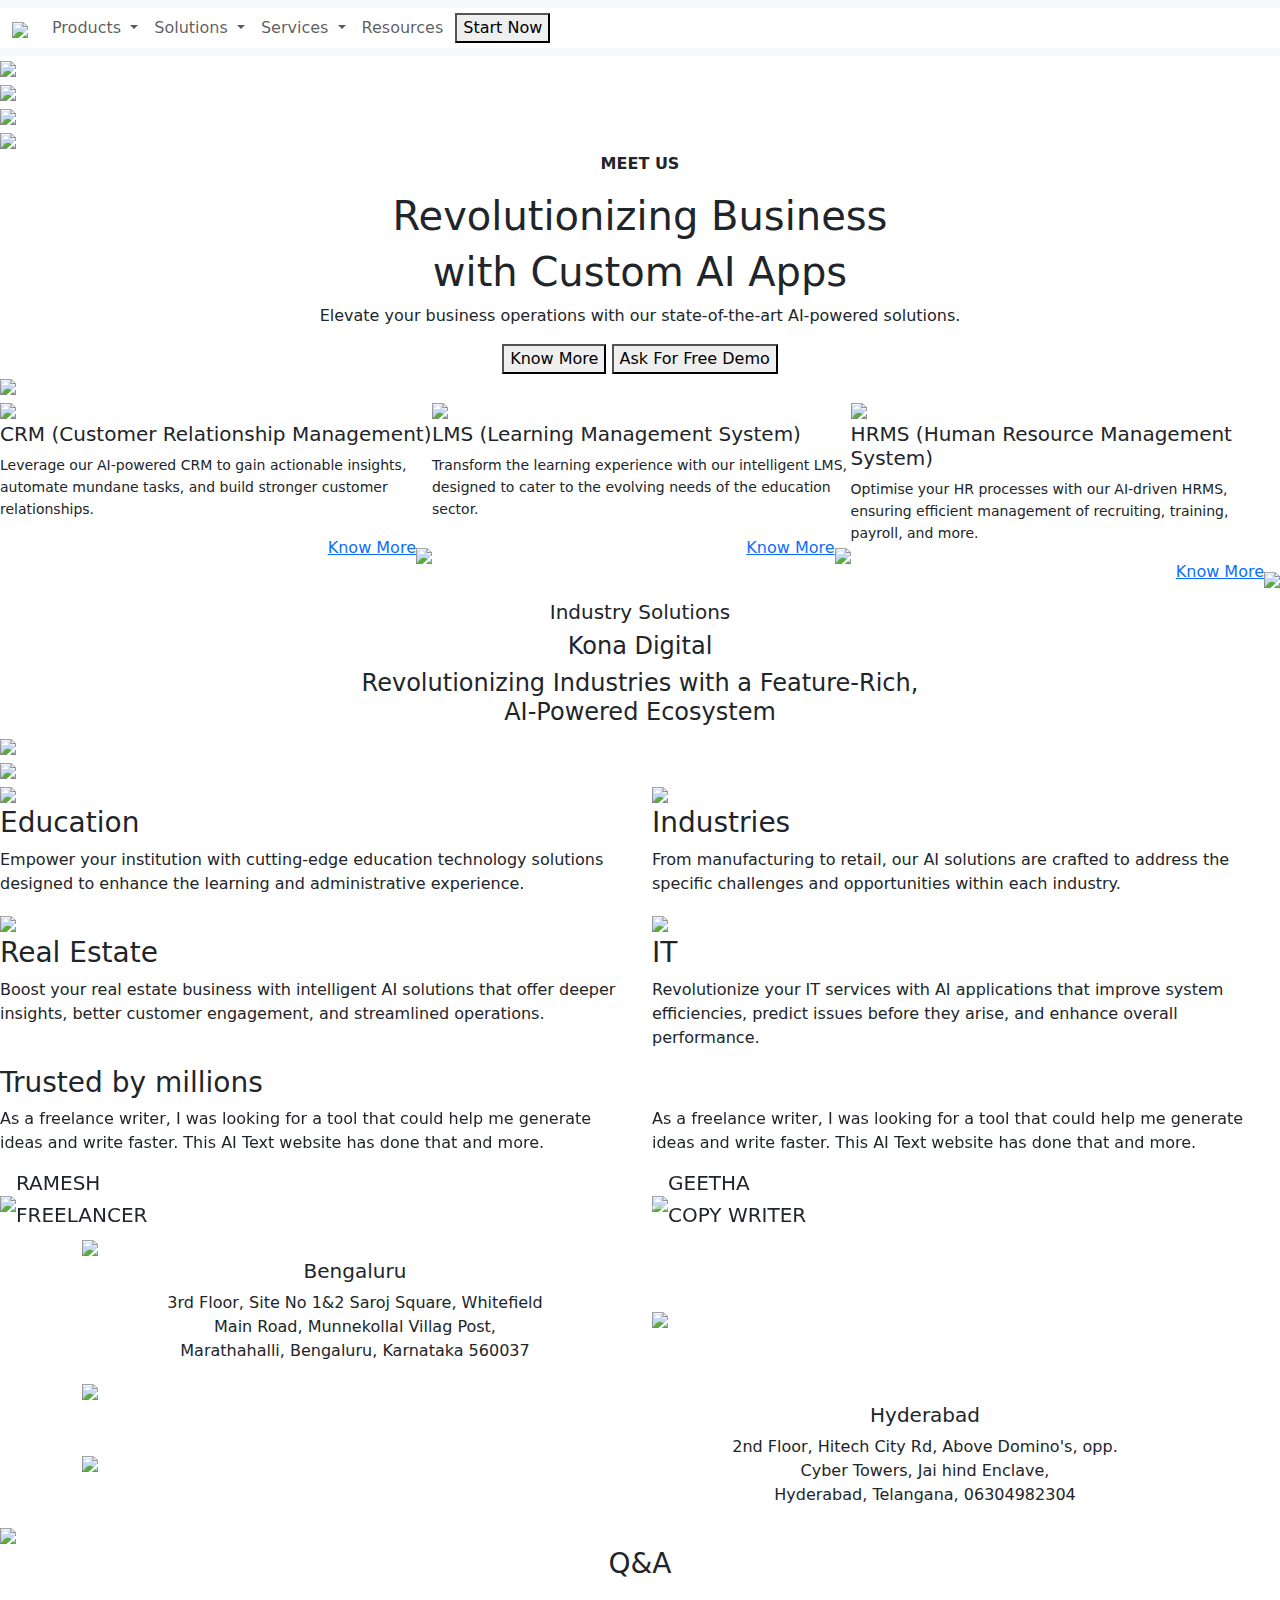
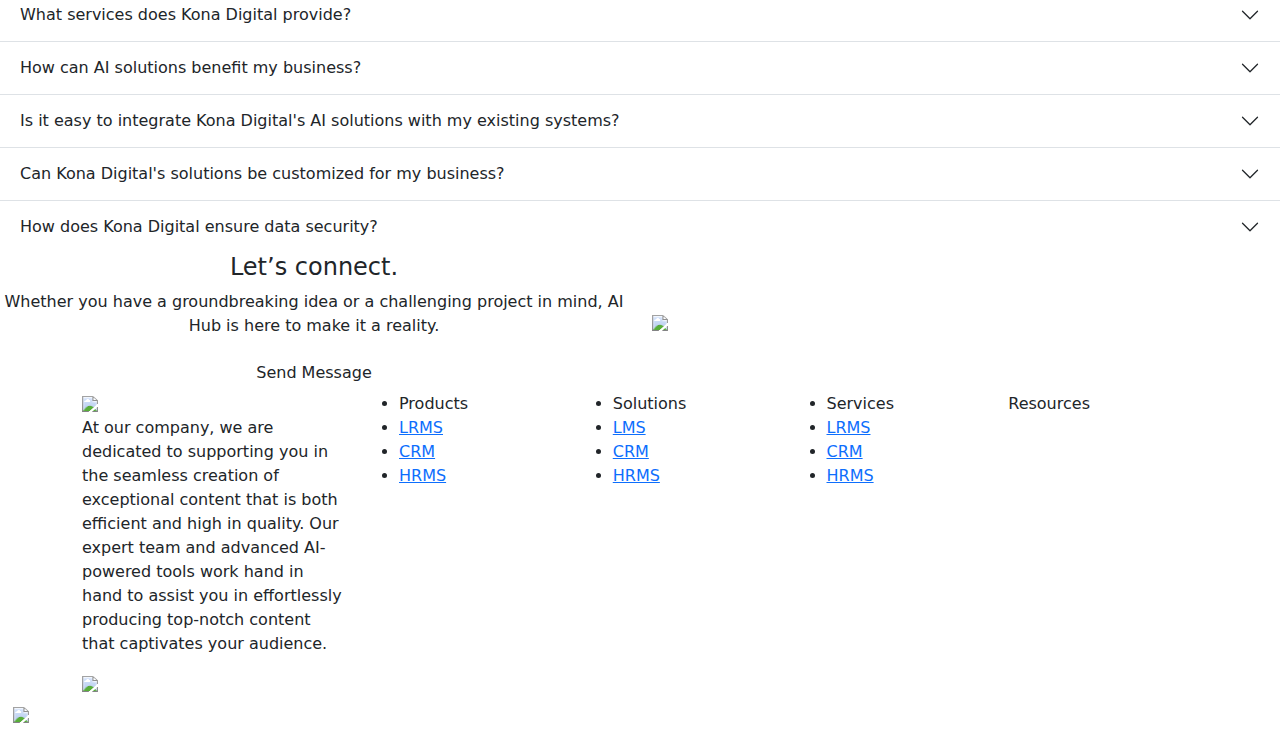
==== index.html @ 37d37373 "Tab modified" ====
<!DOCTYPE html>
<html lang="en">

<head>
  <meta charset="UTF-8" />
  <meta name="viewport" content="width=device-width, initial-scale=1.0" />
  <title>Welcome to Kona-web</title>
  <link href="https://cdn.jsdelivr.net/npm/bootstrap@5.3.3/dist/css/bootstrap.min.css" rel="stylesheet"
    integrity="sha384-QWTKZyjpPEjISv5WaRU9OFeRpok6YctnYmDr5pNlyT2bRjXh0JMhjY6hW+ALEwIH" crossorigin="anonymous" />
  <link rel="stylesheet" href="./styles/index.css" />

  <link rel="preconnect" href="https://fonts.googleapis.com" />
  <link rel="preconnect" href="https://fonts.gstatic.com" crossorigin />
  <link
    href="https://fonts.googleapis.com/css2?family=Poppins:ital,wght@0,100;0,200;0,300;0,400;0,500;0,600;0,700;0,800;0,900;1,100;1,200;1,300;1,400;1,500;1,600;1,700;1,800;1,900&display=swap"
    rel="stylesheet" />
    <link rel="icon" href="https://konadigital.in/images/favicon.png" sizes="32x32">
</head>

<body>

  <nav class="navbar navbar-expand-lg bg-body-tertiary d-flex justify-content-center align-items-center">
    <div class="container-fluid d-flex justify-content-center bg-white align-items-center navbar-main">
      <a class="navbar-brand" href="#"><img src="./assests/logo.png" width="255px" height="auto" /></a>
      <button class="navbar-toggler" type="button" data-bs-toggle="collapse" data-bs-target="#navbarNavDropdown"
        aria-controls="navbarNavDropdown" aria-expanded="false" aria-label="Toggle navigation">
        <span class="navbar-toggler-icon"></span>
      </button>
      <div class="collapse navbar-collapse align-items-center" id="navbarNavDropdown">
        <div class="ui-div align-items-center">
          <ul class="navbar-nav align-items-center ui-items">
            <li class="nav-item dropdown">
              <a class="nav-link dropdown-toggle" href="#" role="button" data-bs-toggle="dropdown"
                aria-expanded="false">
                Products
              </a>
              <ul class="dropdown-menu">
                <li><a class="dropdown-item dropdown-box" href="#">LMS</a></li>
                <li><a class="dropdown-item dropdown-box" href="#">CRM</a></li>
                <li><a class="dropdown-item" href="#">HRMS</a></li>
              </ul>
            </li>

            <li class="nav-item dropdown">
              <a class="nav-link dropdown-toggle" href="#" role="button" data-bs-toggle="dropdown"
                aria-expanded="false">
                Solutions
              </a>
              <ul class="dropdown-menu">
                <li>
                  <a class="dropdown-item dropdown-box" href="#">Educational Institutions</a>
                </li>
                <li><a class="dropdown-item" href="#">Finance</a></li>
              </ul>
            </li>

            <li class="nav-item dropdown">
              <a class="nav-link dropdown-toggle" href="#" role="button" data-bs-toggle="dropdown"
                aria-expanded="false">
                Services
              </a>
              <ul class="dropdown-menu">
                <li>
                  <a class="dropdown-item dropdown-box" href="#">Sales</a>
                </li>
                <li>
                  <a class="dropdown-item dropdown-box" href="#">Services</a>
                </li>
                <li><a class="dropdown-item" href="#">Marketing</a></li>
              </ul>
            </li>

            <li class="nav-item"><a href="" class="nav-link">Resources</a></li>

            <li class="ms-1 nav-item">
              <button id="header-btn">Start Now</button>
            </li>
          </ul>
        </div>
      </div>
    </div>
  </nav>


  <div class="blink-parent">
    <div id="blink-child-1">
      <img src="./assests/pathone.png">
    </div>
    <div id="blink-child-2">
      <img src="./assests/pathone.png">
    </div>
    <div id="blink-child-3">
      <img src="./assests/pathone.png">
    </div>
    <div id="blink-child-4">
      <img src="./assests/pathone.png">
    </div>
  </div>



  <div class="text-center heading-div div-1">
    <p class="fs-6 fw-semibold">MEET US</p>
    <h1 class="head">Revolutionizing Business</h1>
    <h1 class="head">with Custom AI Apps</h1>
    <p class="content">
      Elevate your business operations with our state-of-the-art AI-powered
      solutions.
    </p>
    <button id="km-btn">Know More</button>
    <button id="ad-btn">Ask For Free Demo</button>
  </div>

  <div class="hero-img">
    <img src="./assests/herobg.jpg" width="100%" />
  </div>

  <div class="cards justify-content-center d-flex">
    <div class="know-more-card" id="know-more-card-1">
      <div>
        <img src="./assests/img1.jpg" width="100%" class="card-img" />
      </div>
      <div class="info-div">
        <h5 class="card-head">CRM (Customer Relationship Management)</h5>
        <p style="font-size: 14px; line-height: 22px">
          Leverage our AI-powered CRM to gain actionable insights, automate
          mundane tasks, and build stronger customer relationships.
        </p>
      </div>
      <div class="d-flex align-items-center justify-content-end info-div-2">
        <a href="" class="know-more">
          <p>Know More</p>
        </a>
        <img src="./assests/know-more.png" class="arrow" />
      </div>
    </div>

    <div class="know-more-card" id="know-more-card-2">
      <div>
        <img src="./assests/img2.jpg" width="100%" class="card-img" />
      </div>
      <div class="info-div">
        <h5 class="card-head">LMS (Learning Management System)</h5>
        <p style="font-size: 14px; line-height: 22px">
          Transform the learning experience with our intelligent LMS, designed
          to cater to the evolving needs of the education sector.
        </p>
      </div>
      <div class="d-flex align-items-center justify-content-end info-div-2">
        <a href="" class="know-more">
          <p>Know More</p>
        </a>
        <img src="./assests/know-more.png" class="arrow" />
      </div>
    </div>

    <div class="know-more-card" id="know-more-card-3">
      <div>
        <img src="./assests/img3.jpg" width="100%" class="card-img" />
      </div>
      <div class="info-div">
        <h5 class="card-head">HRMS (Human Resource Management System)</h5>
        <p style="font-size: 14px; line-height: 22px">
          Optimise your HR processes with our AI-driven HRMS, ensuring
          efficient management of recruiting, training, payroll, and more.
        </p>
      </div>
      <div class="d-flex align-items-center justify-content-end info-div-2">
        <a href="" class="know-more">
          <p>Know More</p>
        </a>
        <img src="./assests/know-more.png" class="arrow" />
      </div>
    </div>
  </div>

  <div class="text-center div-5">
    <h5><span id="is-font">Industry Solutions</span></h5>
    <h4 id="name">Kona Digital</h4>
    <h4 id="is-font-2">
      Revolutionizing Industries with a Feature-Rich, <br />AI-Powered
      Ecosystem
    </h4>
  </div>


  <div class="parent-div">
    <div class="blur-1">
      <img src="./assests/blur2.png">
    </div>
    <div class="rope-1">
      <img src="./assests/ropeline.png">
    </div>
  </div>

  <div class="div-6">
    <div class="row row-1">
      <div class="col-sm-6 each-box box-1">
        <div>
          <img src="./assests/f1.png" />
        </div>
        <h3 class="box-head">Education</h3>
        <p class="box-body">
          Empower your institution with cutting-edge education technology
          solutions designed to enhance the learning and administrative
          experience.
        </p>
      </div>
      <div class="col-sm-6 each-box box-2">
        <div>
          <img src="./assests/f2.png" />
        </div>
        <h3 class="box-head">Industries</h3>
        <p class="box-body">
          From manufacturing to retail, our AI solutions are crafted to
          address the specific challenges and opportunities within each
          industry.
        </p>
      </div>
    </div>
    <div class="row row-2">
      <div class="col-sm-6 each-box box-3">
        <div>
          <img src="./assests/f3.png" />
        </div>
        <h3 class="box-head">Real Estate</h3>
        <p class="box-body">
          Boost your real estate business with intelligent AI solutions that
          offer deeper insights, better customer engagement, and streamlined
          operations.
        </p>
      </div>
      <div class="col-sm-6 each-box box-4">
        <div>
          <img src="./assests/f4.png" />
        </div>
        <h3 class="box-head">IT</h3>
        <p class="box-body">
          Revolutionize your IT services with AI applications that improve
          system efficiencies, predict issues before they arise, and enhance
          overall performance.
        </p>
      </div>
    </div>
  </div>

  <div class="div-7 corousel-1">
    <h3>Trusted by <span>millions</span></h3>
    <div id="carouselExampleInterval" class="carousel slide corousel-body" data-bs-ride="carousel">
      <div class="carousel-inner">
        <div class="carousel-item active">
          <div class="row corousel-row">
            <div class="col-sm-6 corousel-card">
              <div class="first-row">
                <p>As a freelance writer, I was looking for a tool that could help me generate ideas and write faster.
                  This AI Text website has done that and more.</p>
              </div>
              <div class="d-flex align-items-center second-row">
                <div>
                  <img src="./assests/user1.png" />
                </div>
                <div class="info-row-c">
                  <h5 class="c-name">RAMESH</h5>
                  <h5 class="c-role">FREELANCER</h5>
                </div>
              </div>
            </div>
            <div class="col-sm-6 corousel-card">
              <div class="first-row">
                <p>As a freelance writer, I was looking for a tool that could help me generate ideas and write faster.
                  This AI Text website has done that and more.</p>
              </div>
              <div class="d-flex align-items-center second-row">
                <div>
                  <img src="./assests/user2.png" />
                </div>
                <div class="info-row-c">
                  <h5 class="c-name">GEETHA</h5>
                  <h5 class="c-role">COPY WRITER</h5>
                </div>
              </div>
            </div>
          </div>
        </div>
        <div class="carousel-item">
          <div class="row corousel-row">
            <div class="col-sm-6 corousel-card">
              <div class="first-row">
                <p>As a freelance writer, I was looking for a tool that could help me generate ideas and write faster.
                  This AI Text website has done that and more.</p>
              </div>
              <div class="d-flex align-items-center second-row">
                <div>
                  <img src="./assests/user2.png" />
                </div>
                <div class="info-row-c">
                  <h5 class="c-name">GEETHA</h5>
                  <h5 class="c-role">COPY WRITER</h5>
                </div>
              </div>
            </div>
            <div class="col-sm-6 corousel-card">
              <div class="first-row">
                <p>As a freelance writer, I was looking for a tool that could help me generate ideas and write faster.
                  This AI Text website has done that and more.</p>
              </div>
              <div class="d-flex align-items-center second-row">
                <div>
                  <img src="./assests/user3.png" />
                </div>
                <div class="info-row-c">
                  <h5 class="c-name">AMARDEEP</h5>
                  <h5 class="c-role">FREELANCER</h5>
                </div>
              </div>
            </div>
          </div>
        </div>
      </div>
      <div class="carousel-indicators">
        <button type="button" data-bs-target="#carouselExampleInterval" data-bs-slide-to="0" class="active"
          aria-current="true" aria-label="Slide 1" id="bt-1"></button>
        <button type="button" data-bs-target="#carouselExampleInterval" data-bs-slide-to="1" aria-label="Slide 2"
          id="bt-1"></button>
      </div>
    </div>
  </div>


  <!-- <div class="div-7 corousel-2">
    <h3>Trusted by <span>millions</span></h3>
    <div id="carouselExampleInterval" class="carousel slide corousel-body" data-bs-ride="carousel">
      <div class="carousel-inner">
        <div class="carousel-item active">
          <div class="row corousel-row">
            <div class="corousel-card">
              <div class="first-row">
                <p>As a freelance writer, I was looking for a tool that could help me generate ideas and write faster.
                  This AI Text website has done that and more.</p>
              </div>
              <div class="d-flex align-items-center second-row">
                <div>
                  <img src="./assests/user1.png" />
                </div>
                <div class="info-row-c">
                  <h5 class="c-name">RAMESH</h5>
                  <h5 class="c-role">FREELANCER</h5>
                </div>
              </div>
            </div>
          </div>
        </div>
        <div class="carousel-item">
          <div class="row corousel-row">
            <div class="corousel-card">
              <div class="first-row">
                <p>As a freelance writer, I was looking for a tool that could help me generate ideas and write faster.
                  This AI Text website has done that and more.</p>
              </div>
              <div class="d-flex align-items-center second-row">
                <div>
                  <img src="./assests/user2.png" />
                </div>
                <div class="info-row-c">
                  <h5 class="c-name">GEETHA</h5>
                  <h5 class="c-role">COPY WRITER</h5>
                </div>
              </div>
            </div>
          </div>
        </div>
        <div class="carousel-item">
          <div class="row corousel-row">
            <div class="corousel-card">
              <div class="first-row">
                <p>As a freelance writer, I was looking for a tool that could help me generate ideas and write faster.
                  This AI Text website has done that and more.</p>
              </div>
              <div class="d-flex align-items-center second-row">
                <div>
                  <img src="./assests/user3.png" />
                </div>
                <div class="info-row-c">
                  <h5 class="c-name">AMARDEEP</h5>
                  <h5 class="c-role">FREELANCER</h5>
                </div>
              </div>
            </div>
          </div>
        </div>
      </div>
      <div class="carousel-indicators">
        <button type="button" data-bs-target="#carouselExampleInterval" data-bs-slide-to="0" class="active"
          aria-current="true" aria-label="Slide 1" id="bt-1"></button>
        <button type="button" data-bs-target="#carouselExampleInterval" data-bs-slide-to="1" aria-label="Slide 2"
          id="bt-1"></button>
      </div>
    </div>
  </div> -->


  <div>
    <div class="container b-div">
      <div class="blur-pink-2">
        <img src="./assests/blur3.png">
      </div>
      <div class="row align-items-center">
        <div class="col-sm-6 text-center">
          <h5 class="place-head">Bengaluru</h5>
          <p>3rd Floor, Site No 1&2 Saroj Square, Whitefield <br>
            Main Road, Munnekollal Villag Post,<br>
            Marathahalli, Bengaluru, Karnataka 560037</p>
        </div>
        <div class="col-sm-6">
          <img src="./assests/bangalore.png" width="550rem">
        </div>
      </div>
    </div>

    <div class="container hy-div">
      <div class="rope image-container">
        <img src="./assests/rope2.png">
      </div>
      <div class="row align-items-center">
        <div class="col-sm-6">
          <img src="./assests/hyderabad.png" width="550rem">
        </div>
        <div class="col-sm-6 text-center">
          <h5 class="place-head">Hyderabad</h5>
          <p>2nd Floor, Hitech City Rd, Above Domino's, opp. <br>
            Cyber Towers, Jai hind Enclave,<br>
            Hyderabad, Telangana, 06304982304</p>
        </div>
      </div>
    </div>
  </div>

  <div class="q-a">
    <div class="blur-pink">
      <img src="./assests/blur3.png">
    </div>
    <h3 class="text-center q-a-head">Q&A</h3>
    <div class="accordion accordion-flush" id="accordionFlushExample">
      <div class="accordion-item">
        <h2 class="accordion-header">
          <button class="accordion-button collapsed" type="button" data-bs-toggle="collapse"
            data-bs-target="#flush-collapseOne" aria-expanded="false" aria-controls="flush-collapseOne">
            What services does Kona Digital provide?
          </button>
        </h2>
        <div id="flush-collapseOne" class="accordion-collapse collapse" data-bs-parent="#accordionFlushExample">
          <div class="accordion-body">
            Kona Digital specializes in building custom AI applications, including AI-powered CRM, LMS, and HRMS
            solutions.
            We also offer comprehensive marketing, sales, and service solutions tailored to the unique needs of various
            industries,
            including education, real estate, IT, and more.
          </div>
        </div>
      </div>
      <div class="accordion-item">
        <h2 class="accordion-header">
          <button class="accordion-button collapsed" type="button" data-bs-toggle="collapse"
            data-bs-target="#flush-collapseTwo" aria-expanded="false" aria-controls="flush-collapseTwo">
            How can AI solutions benefit my business?
          </button>
        </h2>
        <div id="flush-collapseTwo" class="accordion-collapse collapse" data-bs-parent="#accordionFlushExample">
          <div class="accordion-body">
            AI solutions can automate repetitive tasks, provide valuable insights through predictive analytics,
            enhance personalized interactions, improve operational efficiency, and ultimately drive better business
            outcomes.
            Whether it's managing customer relationships, optimizing HR processes, or enhancing learning experiences,
            our AI solutions are designed to meet your specific needs.
          </div>
        </div>
      </div>
      <div class="accordion-item">
        <h2 class="accordion-header">
          <button class="accordion-button collapsed" type="button" data-bs-toggle="collapse"
            data-bs-target="#flush-collapseThree" aria-expanded="false" aria-controls="flush-collapseThree">
            Is it easy to integrate Kona Digital's AI solutions with my existing systems?
          </button>
        </h2>
        <div id="flush-collapseThree" class="accordion-collapse collapse" data-bs-parent="#accordionFlushExample">
          <div class="accordion-body">
            Yes, our AI solutions are designed to seamlessly integrate with various existing tools and platforms,
            ensuring a smooth transition and consistency across your workflows. This minimizes disruption and maximizes
            efficiency.
          </div>
        </div>
      </div>
      <div class="accordion-item">
        <h2 class="accordion-header">
          <button class="accordion-button collapsed" type="button" data-bs-toggle="collapse"
            data-bs-target="#flush-collapseFour" aria-expanded="false" aria-controls="flush-collapseFour">
            Can Kona Digital's solutions be customized for my business?
          </button>
        </h2>
        <div id="flush-collapseFour" class="accordion-collapse collapse" data-bs-parent="#accordionFlushExample">
          <div class="accordion-body">
            Absolutely. We understand that every business is unique. Our AI solutions are highly customizable,
            allowing us to tailor features, workflows, and dashboards to align with your specific business processes and
            objectives.
          </div>
        </div>
      </div>
      <div class="accordion-item">
        <h2 class="accordion-header">
          <button class="accordion-button collapsed" type="button" data-bs-toggle="collapse"
            data-bs-target="#flush-collapseFive" aria-expanded="false" aria-controls="flush-collapseFive">
            How does Kona Digital ensure data security?
          </button>
        </h2>
        <div id="flush-collapseFive" class="accordion-collapse collapse" data-bs-parent="#accordionFlushExample">
          <div class="accordion-body">
            We prioritize data security and comply with industry-leading standards and regulations.
            Our solutions include robust security measures such as data encryption, access control,
            and regular security audits to ensure your information.
          </div>
        </div>
      </div>
    </div>
  </div>


  <div class="row connect-row d-flex justify-content-center align-items-center">
    <div class="col-sm-6 text-center">
      <h4 class="connect-head">Let’s connect.</h4>
      <p class="connect-p">Whether you have a groundbreaking idea or a challenging project in mind, AI Hub is here to
        make it a reality.
      </p>
      <!-- Button trigger modal -->
      <button type="button" class="btn launch-btn" data-bs-toggle="modal" data-bs-target="#exampleModal">
        Send Message
      </button>

      <!-- Modal -->
      <div class="modal fade" id="exampleModal" tabindex="-1" aria-labelledby="exampleModalLabel" aria-hidden="true">
        <div class="modal-dialog">
          <div class="modal-content">
            <div class="modal-header">
              <h1 class="modal-title fs-5" id="exampleModalLabel">Start Now</h1>
              <button type="button" class="btn-close" data-bs-dismiss="modal" aria-label="Close"></button>
            </div>
            <div class="modal-body text-start">
              <label>Name</label><br>
              <input type="text" placeholder="Name" class="inputs"><br>
              <label>Phone</label><br>
              <input type="text" placeholder="Phone" class="inputs"><br>
              <label>Email</label><br>
              <input type="text" placeholder="Email" class="inputs">
              <button type="button" class="btn submit-btn" data-bs-dismiss="modal">Submit</button>
            </div>
          </div>
        </div>
      </div>
    </div>
    <div class="col-sm-6">
      <img src="./assests/connect.png" width="550px">
    </div>
  </div>



  <div class="container">
    <div class="row footer d-flex justify-content-center">
      <div class="col-3">
        <img src="./assests/ftlog.png" width="150px">
        <p class="lg-text">At our company, we are dedicated to supporting you in the seamless creation of exceptional
          content that is both
          efficient and high in quality. Our expert team and advanced AI-powered tools work hand in hand to assist you
          in
          effortlessly producing top-notch content that captivates your audience.</p>
      </div>
      <div class="col">
        <ul class="f-list">
          <li class="f-head">Products</li>
          <li><a href="" class="ft-a">LRMS</a></li>
          <li><a href="" class="ft-a">CRM</a></li>
          <li><a href="" class="ft-a">HRMS</a></li>
        </ul>
      </div>
      <div class="col">
        <ul class="f-list">
          <li class="f-head">Solutions</li>
          <li><a href="" class="ft-a">LMS</a></li>
          <li><a href="" class="ft-a">CRM</a></li>
          <li><a href="" class="ft-a">HRMS</a></li>
        </ul>
      </div>
      <div class="col">
        <ul class="f-list">
          <li class="f-head">Services</li>
          <li><a href="" class="ft-a">LRMS</a></li>
          <li><a href="" class="ft-a">CRM</a></li>
          <li><a href="" class="ft-a">HRMS</a></li>
        </ul>
      </div>
      <div class="col">
        <p class="f-p">Resources</p>
      </div>
    </div>

    <img src="./assests/fticon.png.png" width="160px" class="f-img">
  </div>


  <div class="watsapp-div">
    <button type="button" class="btn" data-bs-toggle="popover" data-bs-placement="top"
      data-bs-custom-class="custom-popover" data-bs-title="Call Us (Or) Whatsapp Us" data-bs-content="+91 9515175551">
      <img src="./assests/call_o_o.png" class="watsapp">
    </button>
  </div>


  <script src="https://code.jquery.com/jquery-3.7.1.min.js"
    integrity="sha256-/JqT3SQfawRcv/BIHPThkBvs0OEvtFFmqPF/lYI/Cxo=" crossorigin="anonymous"></script>
  <script src="https://cdn.jsdelivr.net/npm/bootstrap@5.3.3/dist/js/bootstrap.bundle.min.js"
    integrity="sha384-YvpcrYf0tY3lHB60NNkmXc5s9fDVZLESaAA55NDzOxhy9GkcIdslK1eN7N6jIeHz"
    crossorigin="anonymous"></script>
  <script src="https://kit.fontawesome.com/b927c8d3d7.js" crossorigin="anonymous"></script>

  <script>
    // Initialize popover
    $(document).ready(function () {
      $('[data-bs-toggle="popover"]').popover();
    });
  </script>
</body>

</html>
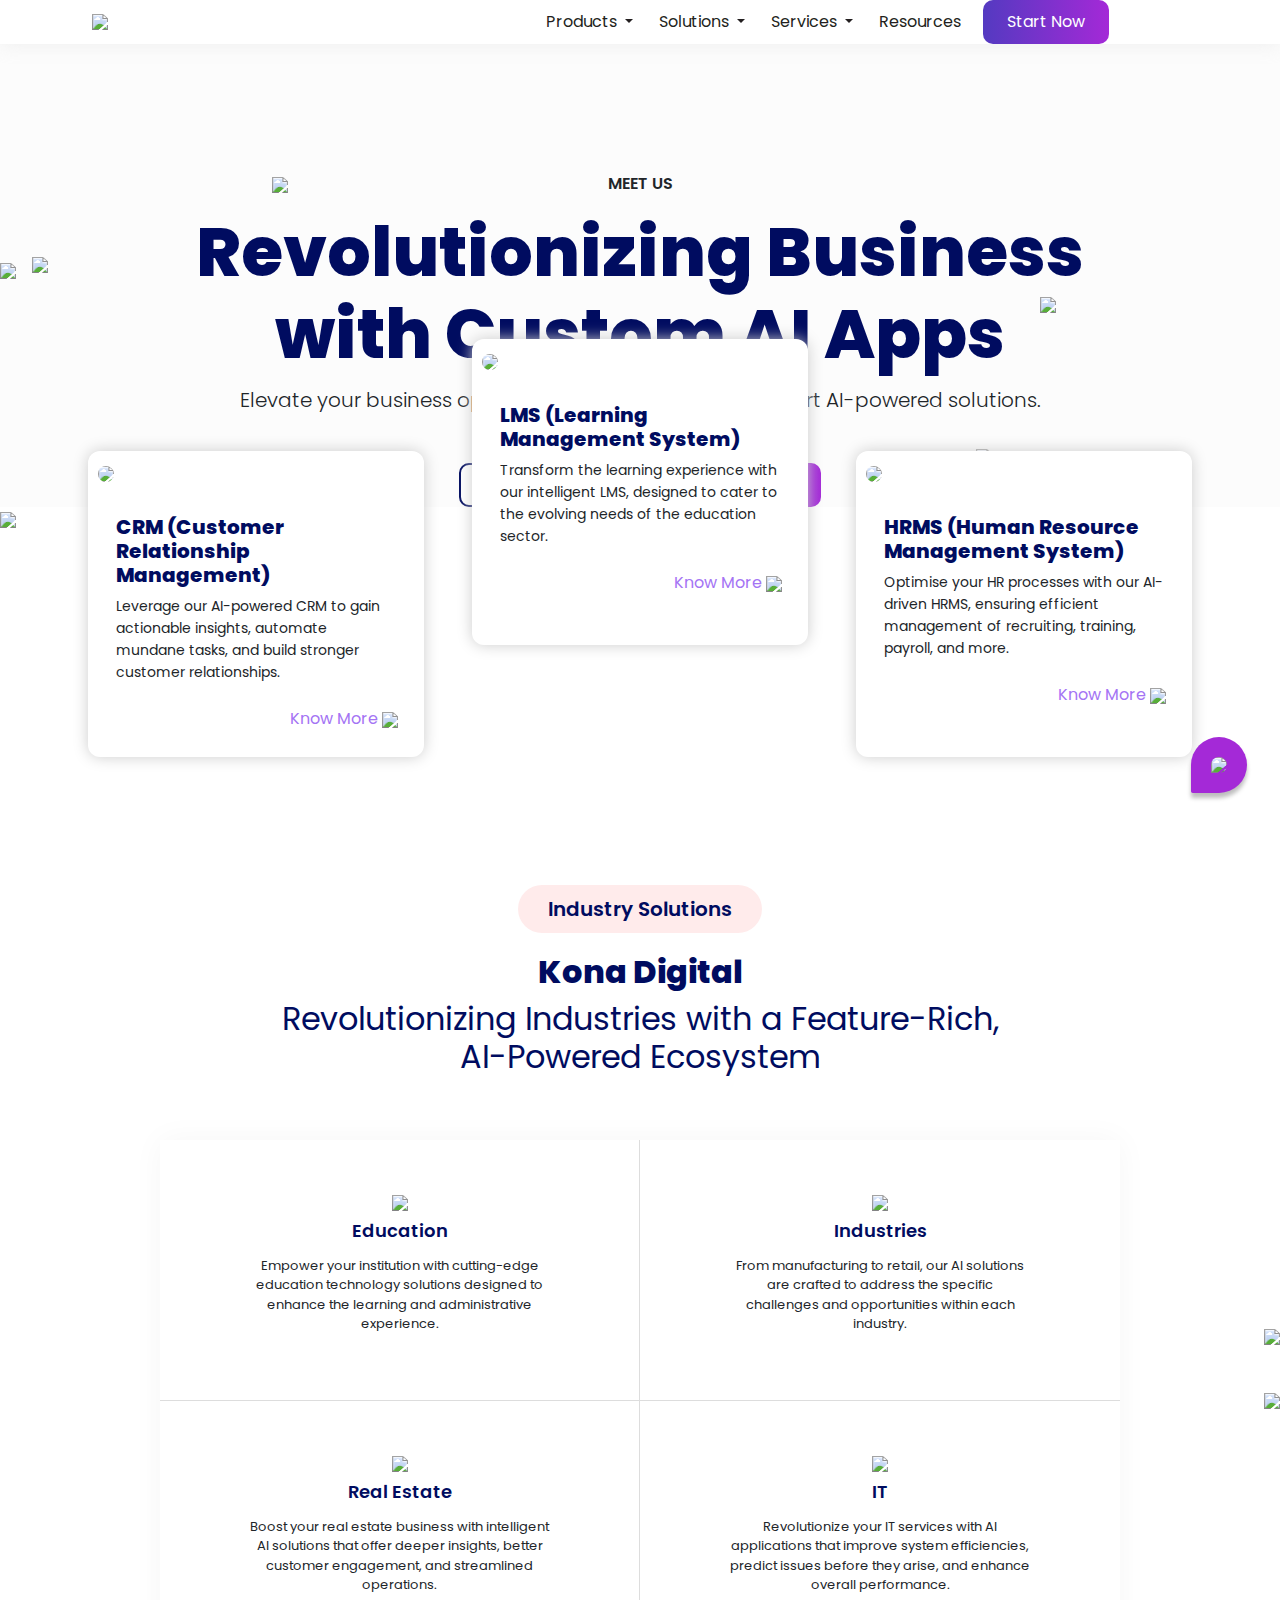
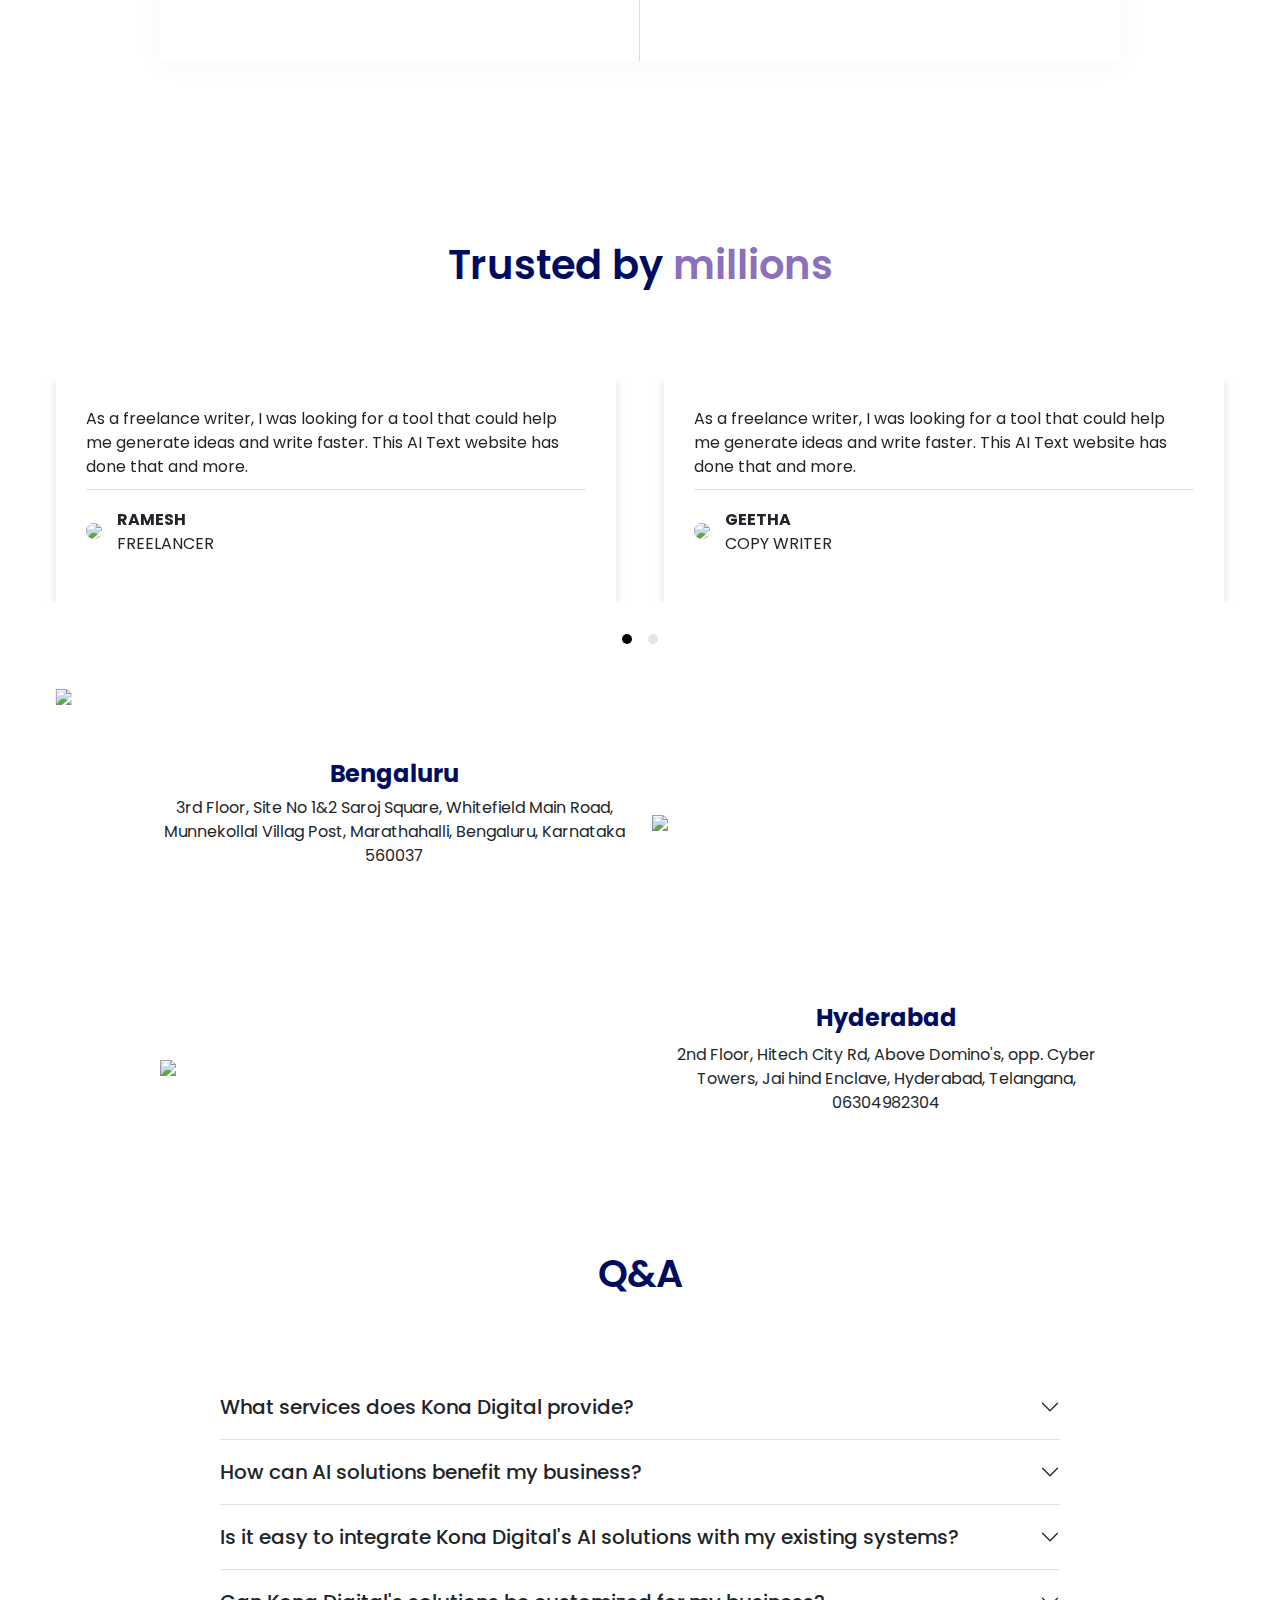
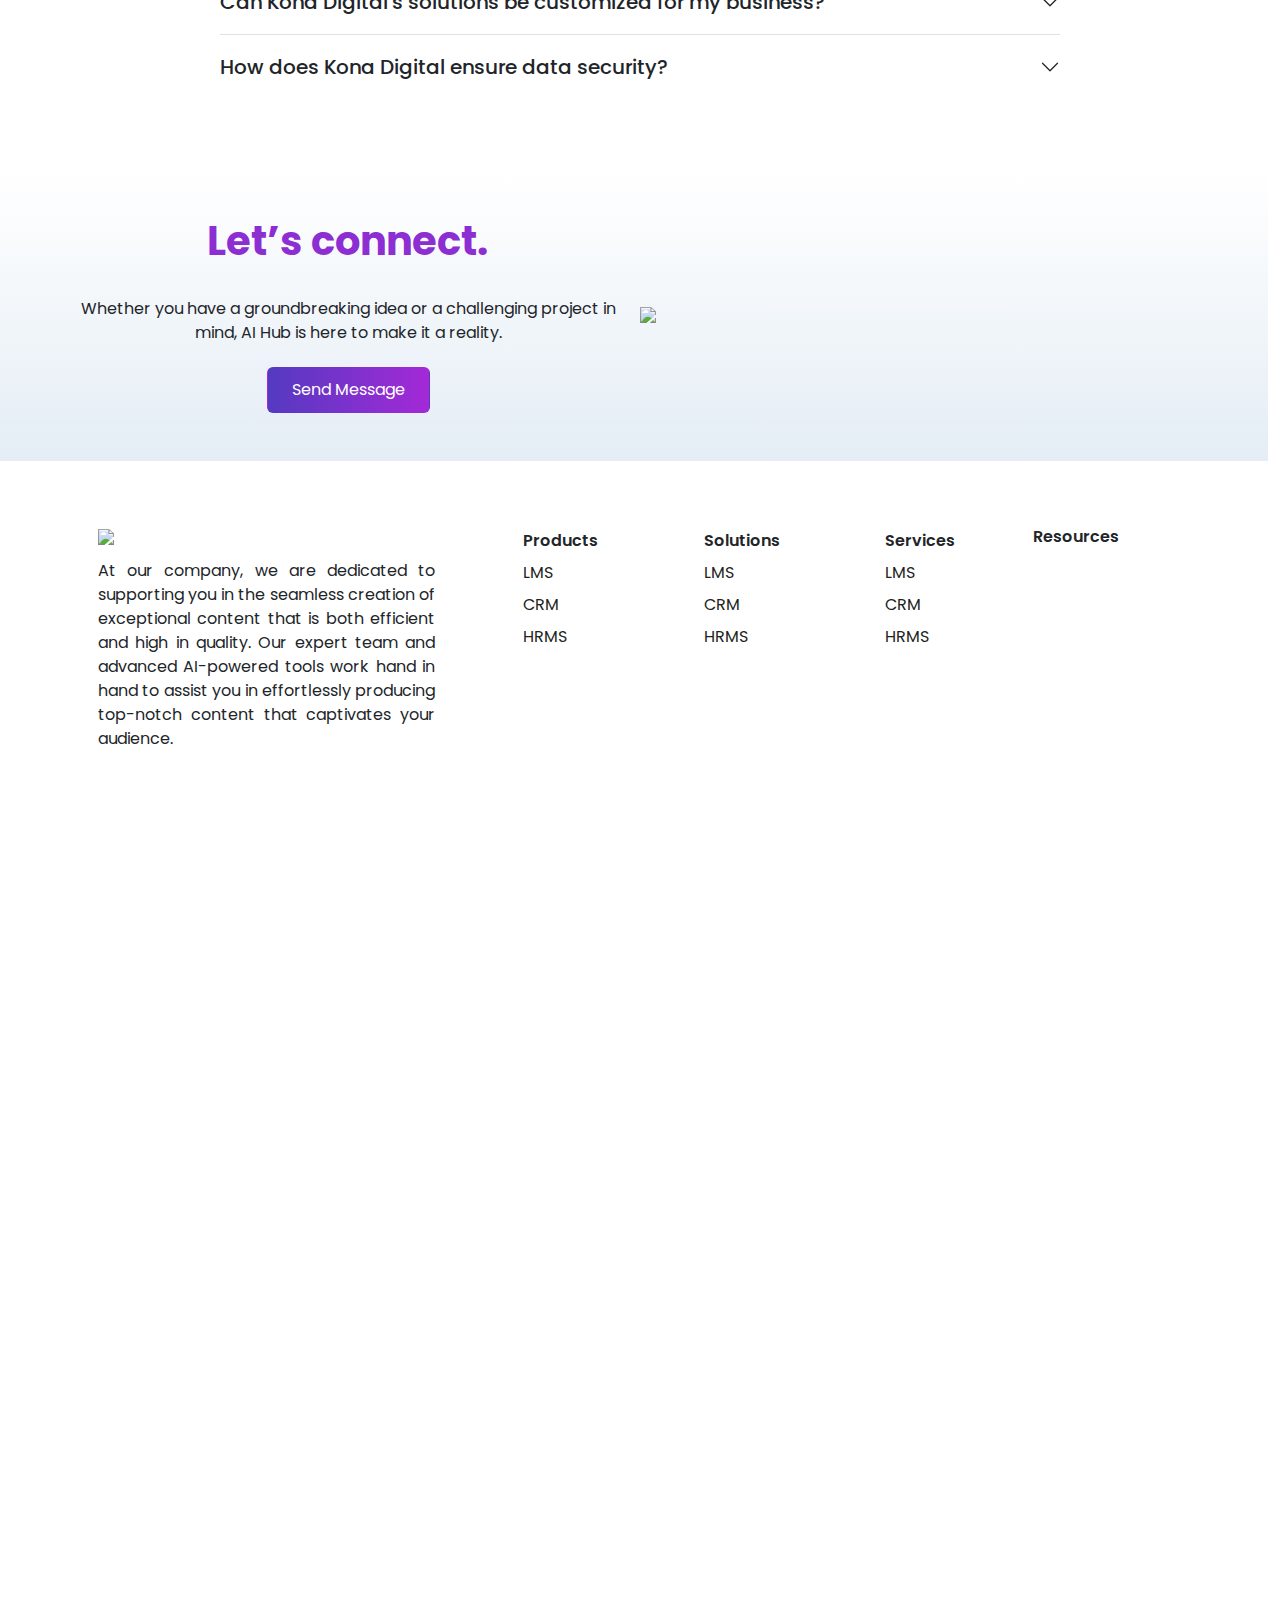
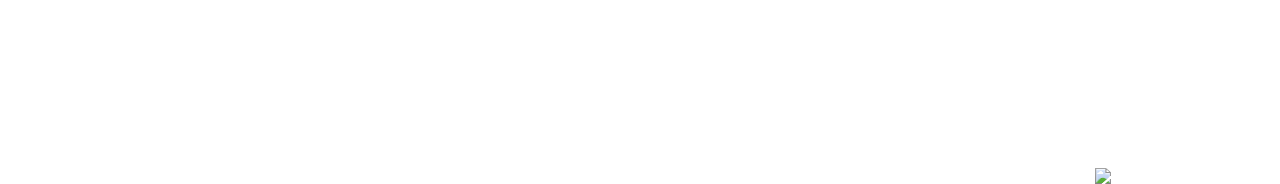
==== commit c8d5edd6: "modified buttons" ====
--- a/index.html
+++ b/index.html
@@ -14,14 +14,14 @@
   <link
     href="https://fonts.googleapis.com/css2?family=Poppins:ital,wght@0,100;0,200;0,300;0,400;0,500;0,600;0,700;0,800;0,900;1,100;1,200;1,300;1,400;1,500;1,600;1,700;1,800;1,900&display=swap"
     rel="stylesheet" />
-    <link rel="icon" href="https://konadigital.in/images/favicon.png" sizes="32x32">
+  <link rel="icon" href="https://konadigital.in/images/favicon.png" sizes="32x32">
 </head>
 
 <body>
 
   <nav class="navbar navbar-expand-lg bg-body-tertiary d-flex justify-content-center align-items-center">
     <div class="container-fluid d-flex justify-content-center bg-white align-items-center navbar-main">
-      <a class="navbar-brand" href="#"><img src="./assests/logo.png" width="255px" height="auto" /></a>
+      <a class="navbar-brand" href="/index.html"><img src="./assests/logo.png" width="255px" height="auto" /></a>
       <button class="navbar-toggler" type="button" data-bs-toggle="collapse" data-bs-target="#navbarNavDropdown"
         aria-controls="navbarNavDropdown" aria-expanded="false" aria-label="Toggle navigation">
         <span class="navbar-toggler-icon"></span>
@@ -30,27 +30,27 @@
         <div class="ui-div align-items-center">
           <ul class="navbar-nav align-items-center ui-items">
             <li class="nav-item dropdown">
-              <a class="nav-link dropdown-toggle" href="#" role="button" data-bs-toggle="dropdown"
+              <a class="nav-link dropdown-toggle" href="/views/products.html" role="button" data-bs-toggle="dropdown"
                 aria-expanded="false">
                 Products
               </a>
               <ul class="dropdown-menu">
-                <li><a class="dropdown-item dropdown-box" href="#">LMS</a></li>
-                <li><a class="dropdown-item dropdown-box" href="#">CRM</a></li>
-                <li><a class="dropdown-item" href="#">HRMS</a></li>
+                <li><a class="dropdown-item dropdown-box" href="/views/products.html">LMS</a></li>
+                <li><a class="dropdown-item dropdown-box" href="/views/products.html">CRM</a></li>
+                <li><a class="dropdown-item" href="/views/products.html">HRMS</a></li>
               </ul>
             </li>
 
             <li class="nav-item dropdown">
-              <a class="nav-link dropdown-toggle" href="#" role="button" data-bs-toggle="dropdown"
+              <a class="nav-link dropdown-toggle" href="/views/solutions.html" role="button" data-bs-toggle="dropdown"
                 aria-expanded="false">
                 Solutions
               </a>
               <ul class="dropdown-menu">
                 <li>
-                  <a class="dropdown-item dropdown-box" href="#">Educational Institutions</a>
+                  <a class="dropdown-item dropdown-box" href="/views/solutions.html">Educational Institutions</a>
                 </li>
-                <li><a class="dropdown-item" href="#">Finance</a></li>
+                <li><a class="dropdown-item" href="/views/solutions.html">Finance</a></li>
               </ul>
             </li>
 
@@ -326,79 +326,6 @@
     </div>
   </div>
 
-
-  <!-- <div class="div-7 corousel-2">
-    <h3>Trusted by <span>millions</span></h3>
-    <div id="carouselExampleInterval" class="carousel slide corousel-body" data-bs-ride="carousel">
-      <div class="carousel-inner">
-        <div class="carousel-item active">
-          <div class="row corousel-row">
-            <div class="corousel-card">
-              <div class="first-row">
-                <p>As a freelance writer, I was looking for a tool that could help me generate ideas and write faster.
-                  This AI Text website has done that and more.</p>
-              </div>
-              <div class="d-flex align-items-center second-row">
-                <div>
-                  <img src="./assests/user1.png" />
-                </div>
-                <div class="info-row-c">
-                  <h5 class="c-name">RAMESH</h5>
-                  <h5 class="c-role">FREELANCER</h5>
-                </div>
-              </div>
-            </div>
-          </div>
-        </div>
-        <div class="carousel-item">
-          <div class="row corousel-row">
-            <div class="corousel-card">
-              <div class="first-row">
-                <p>As a freelance writer, I was looking for a tool that could help me generate ideas and write faster.
-                  This AI Text website has done that and more.</p>
-              </div>
-              <div class="d-flex align-items-center second-row">
-                <div>
-                  <img src="./assests/user2.png" />
-                </div>
-                <div class="info-row-c">
-                  <h5 class="c-name">GEETHA</h5>
-                  <h5 class="c-role">COPY WRITER</h5>
-                </div>
-              </div>
-            </div>
-          </div>
-        </div>
-        <div class="carousel-item">
-          <div class="row corousel-row">
-            <div class="corousel-card">
-              <div class="first-row">
-                <p>As a freelance writer, I was looking for a tool that could help me generate ideas and write faster.
-                  This AI Text website has done that and more.</p>
-              </div>
-              <div class="d-flex align-items-center second-row">
-                <div>
-                  <img src="./assests/user3.png" />
-                </div>
-                <div class="info-row-c">
-                  <h5 class="c-name">AMARDEEP</h5>
-                  <h5 class="c-role">FREELANCER</h5>
-                </div>
-              </div>
-            </div>
-          </div>
-        </div>
-      </div>
-      <div class="carousel-indicators">
-        <button type="button" data-bs-target="#carouselExampleInterval" data-bs-slide-to="0" class="active"
-          aria-current="true" aria-label="Slide 1" id="bt-1"></button>
-        <button type="button" data-bs-target="#carouselExampleInterval" data-bs-slide-to="1" aria-label="Slide 2"
-          id="bt-1"></button>
-      </div>
-    </div>
-  </div> -->
-
-
   <div>
     <div class="container b-div">
       <div class="blur-pink-2">
@@ -407,8 +334,8 @@
       <div class="row align-items-center">
         <div class="col-sm-6 text-center">
           <h5 class="place-head">Bengaluru</h5>
-          <p>3rd Floor, Site No 1&2 Saroj Square, Whitefield <br>
-            Main Road, Munnekollal Villag Post,<br>
+          <p>3rd Floor, Site No 1&2 Saroj Square, Whitefield
+            Main Road, Munnekollal Villag Post,
             Marathahalli, Bengaluru, Karnataka 560037</p>
         </div>
         <div class="col-sm-6">
@@ -427,100 +354,101 @@
         </div>
         <div class="col-sm-6 text-center">
           <h5 class="place-head">Hyderabad</h5>
-          <p>2nd Floor, Hitech City Rd, Above Domino's, opp. <br>
-            Cyber Towers, Jai hind Enclave,<br>
+          <p>2nd Floor, Hitech City Rd, Above Domino's, opp.
+            Cyber Towers, Jai hind Enclave,
             Hyderabad, Telangana, 06304982304</p>
         </div>
       </div>
     </div>
   </div>
 
-  <div class="q-a">
-    <div class="blur-pink">
-      <img src="./assests/blur3.png">
-    </div>
-    <h3 class="text-center q-a-head">Q&A</h3>
-    <div class="accordion accordion-flush" id="accordionFlushExample">
-      <div class="accordion-item">
-        <h2 class="accordion-header">
-          <button class="accordion-button collapsed" type="button" data-bs-toggle="collapse"
-            data-bs-target="#flush-collapseOne" aria-expanded="false" aria-controls="flush-collapseOne">
-            What services does Kona Digital provide?
-          </button>
-        </h2>
-        <div id="flush-collapseOne" class="accordion-collapse collapse" data-bs-parent="#accordionFlushExample">
-          <div class="accordion-body">
-            Kona Digital specializes in building custom AI applications, including AI-powered CRM, LMS, and HRMS
-            solutions.
-            We also offer comprehensive marketing, sales, and service solutions tailored to the unique needs of various
-            industries,
-            including education, real estate, IT, and more.
-          </div>
-        </div>
-      </div>
-      <div class="accordion-item">
-        <h2 class="accordion-header">
-          <button class="accordion-button collapsed" type="button" data-bs-toggle="collapse"
-            data-bs-target="#flush-collapseTwo" aria-expanded="false" aria-controls="flush-collapseTwo">
-            How can AI solutions benefit my business?
-          </button>
-        </h2>
-        <div id="flush-collapseTwo" class="accordion-collapse collapse" data-bs-parent="#accordionFlushExample">
-          <div class="accordion-body">
-            AI solutions can automate repetitive tasks, provide valuable insights through predictive analytics,
-            enhance personalized interactions, improve operational efficiency, and ultimately drive better business
-            outcomes.
-            Whether it's managing customer relationships, optimizing HR processes, or enhancing learning experiences,
-            our AI solutions are designed to meet your specific needs.
-          </div>
-        </div>
-      </div>
-      <div class="accordion-item">
-        <h2 class="accordion-header">
-          <button class="accordion-button collapsed" type="button" data-bs-toggle="collapse"
-            data-bs-target="#flush-collapseThree" aria-expanded="false" aria-controls="flush-collapseThree">
-            Is it easy to integrate Kona Digital's AI solutions with my existing systems?
-          </button>
-        </h2>
-        <div id="flush-collapseThree" class="accordion-collapse collapse" data-bs-parent="#accordionFlushExample">
-          <div class="accordion-body">
-            Yes, our AI solutions are designed to seamlessly integrate with various existing tools and platforms,
-            ensuring a smooth transition and consistency across your workflows. This minimizes disruption and maximizes
-            efficiency.
-          </div>
-        </div>
-      </div>
-      <div class="accordion-item">
-        <h2 class="accordion-header">
-          <button class="accordion-button collapsed" type="button" data-bs-toggle="collapse"
-            data-bs-target="#flush-collapseFour" aria-expanded="false" aria-controls="flush-collapseFour">
-            Can Kona Digital's solutions be customized for my business?
-          </button>
-        </h2>
-        <div id="flush-collapseFour" class="accordion-collapse collapse" data-bs-parent="#accordionFlushExample">
-          <div class="accordion-body">
-            Absolutely. We understand that every business is unique. Our AI solutions are highly customizable,
-            allowing us to tailor features, workflows, and dashboards to align with your specific business processes and
-            objectives.
-          </div>
-        </div>
-      </div>
-      <div class="accordion-item">
-        <h2 class="accordion-header">
-          <button class="accordion-button collapsed" type="button" data-bs-toggle="collapse"
-            data-bs-target="#flush-collapseFive" aria-expanded="false" aria-controls="flush-collapseFive">
-            How does Kona Digital ensure data security?
-          </button>
-        </h2>
-        <div id="flush-collapseFive" class="accordion-collapse collapse" data-bs-parent="#accordionFlushExample">
-          <div class="accordion-body">
-            We prioritize data security and comply with industry-leading standards and regulations.
-            Our solutions include robust security measures such as data encryption, access control,
-            and regular security audits to ensure your information.
-          </div>
-        </div>
-      </div>
-    </div>
+
+  <div class="blur-pink">
+    <img src="./assests/blur3.png">
+  </div>
+  <h3 class="text-center q-a-head">Q&A</h3>
+  <div class="accordion accordion-flush mx-auto" id="accordionFlushExample">
+    <div class="accordion-item">
+      <h2 class="accordion-header">
+        <button class="accordion-button collapsed" type="button" data-bs-toggle="collapse"
+          data-bs-target="#flush-collapseOne" aria-expanded="false" aria-controls="flush-collapseOne">
+          What services does Kona Digital provide?
+        </button>
+      </h2>
+      <div id="flush-collapseOne" class="accordion-collapse collapse" data-bs-parent="#accordionFlushExample">
+        <div class="accordion-body">
+          Kona Digital specializes in building custom AI applications, including AI-powered CRM, LMS, and HRMS
+          solutions.
+          We also offer comprehensive marketing, sales, and service solutions tailored to the unique needs of various
+          industries,
+          including education, real estate, IT, and more.
+        </div>
+      </div>
+    </div>
+    <div class="accordion-item">
+      <h2 class="accordion-header">
+        <button class="accordion-button collapsed" type="button" data-bs-toggle="collapse"
+          data-bs-target="#flush-collapseTwo" aria-expanded="false" aria-controls="flush-collapseTwo">
+          How can AI solutions benefit my business?
+        </button>
+      </h2>
+      <div id="flush-collapseTwo" class="accordion-collapse collapse" data-bs-parent="#accordionFlushExample">
+        <div class="accordion-body">
+          AI solutions can automate repetitive tasks, provide valuable insights through predictive analytics,
+          enhance personalized interactions, improve operational efficiency, and ultimately drive better business
+          outcomes.
+          Whether it's managing customer relationships, optimizing HR processes, or enhancing learning experiences,
+          our AI solutions are designed to meet your specific needs.
+        </div>
+      </div>
+    </div>
+    <div class="accordion-item">
+      <h2 class="accordion-header">
+        <button class="accordion-button collapsed" type="button" data-bs-toggle="collapse"
+          data-bs-target="#flush-collapseThree" aria-expanded="false" aria-controls="flush-collapseThree">
+          Is it easy to integrate Kona Digital's AI solutions with my existing systems?
+        </button>
+      </h2>
+      <div id="flush-collapseThree" class="accordion-collapse collapse" data-bs-parent="#accordionFlushExample">
+        <div class="accordion-body">
+          Yes, our AI solutions are designed to seamlessly integrate with various existing tools and platforms,
+          ensuring a smooth transition and consistency across your workflows. This minimizes disruption and maximizes
+          efficiency.
+        </div>
+      </div>
+    </div>
+
+    <div class="accordion-item">
+      <h2 class="accordion-header">
+        <button class="accordion-button collapsed" type="button" data-bs-toggle="collapse"
+          data-bs-target="#flush-collapseFour" aria-expanded="false" aria-controls="flush-collapseFour">
+          Can Kona Digital's solutions be customized for my business?
+        </button>
+      </h2>
+      <div id="flush-collapseFour" class="accordion-collapse collapse" data-bs-parent="#accordionFlushExample">
+        <div class="accordion-body">
+          Absolutely. We understand that every business is unique. Our AI solutions are highly customizable,
+          allowing us to tailor features, workflows, and dashboards to align with your specific business processes and
+          objectives.
+        </div>
+      </div>
+    </div>
+    <div class="accordion-item">
+      <h2 class="accordion-header">
+        <button class="accordion-button collapsed" type="button" data-bs-toggle="collapse"
+          data-bs-target="#flush-collapseFive" aria-expanded="false" aria-controls="flush-collapseFive">
+          How does Kona Digital ensure data security?
+        </button>
+      </h2>
+      <div id="flush-collapseFive" class="accordion-collapse collapse" data-bs-parent="#accordionFlushExample">
+        <div class="accordion-body">
+          We prioritize data security and comply with industry-leading standards and regulations.
+          Our solutions include robust security measures such as data encryption, access control,
+          and regular security audits to ensure your information.
+        </div>
+      </div>
+    </div>
+  </div>
   </div>
 
 
@@ -565,9 +493,9 @@
 
   <div class="container">
     <div class="row footer d-flex justify-content-center">
-      <div class="col-3">
+      <div class="col-4 w-5">
         <img src="./assests/ftlog.png" width="150px">
-        <p class="lg-text">At our company, we are dedicated to supporting you in the seamless creation of exceptional
+        <p style="text-align: justify; padding-top: 10px;">At our company, we are dedicated to supporting you in the seamless creation of exceptional
           content that is both
           efficient and high in quality. Our expert team and advanced AI-powered tools work hand in hand to assist you
           in
@@ -576,7 +504,7 @@
       <div class="col">
         <ul class="f-list">
           <li class="f-head">Products</li>
-          <li><a href="" class="ft-a">LRMS</a></li>
+          <li><a href="" class="ft-a">LMS</a></li>
           <li><a href="" class="ft-a">CRM</a></li>
           <li><a href="" class="ft-a">HRMS</a></li>
         </ul>
@@ -592,7 +520,7 @@
       <div class="col">
         <ul class="f-list">
           <li class="f-head">Services</li>
-          <li><a href="" class="ft-a">LRMS</a></li>
+          <li><a href="" class="ft-a">LMS</a></li>
           <li><a href="" class="ft-a">CRM</a></li>
           <li><a href="" class="ft-a">HRMS</a></li>
         </ul>
@@ -622,7 +550,6 @@
   <script src="https://kit.fontawesome.com/b927c8d3d7.js" crossorigin="anonymous"></script>
 
   <script>
-    // Initialize popover
     $(document).ready(function () {
       $('[data-bs-toggle="popover"]').popover();
     });
--- a/styles/index.css
+++ b/styles/index.css
@@ -0,0 +1,1974 @@
+* {
+    margin: 0px;
+    padding: 0px;
+    font-family: 'Poppins', sans-serif;
+}
+
+.carousel-1 {
+    display: block;
+    /* Displayed by default */
+}
+
+.carousel-2 {
+    display: none;
+    /* Hidden by default */
+}
+
+.navbar-main {
+    gap: 15px;
+}
+
+.navbar {
+    padding: 0px 20px;
+    box-shadow: rgba(221, 221, 221, 0.45) 0px 0px 20px 0px;
+}
+
+.navbar-brand {
+    margin-left: 23rem;
+    padding-top: 0px;
+    padding-bottom: 0px;
+}
+
+.ui-items {
+    gap: 28px;
+}
+
+.ui-items .dropdown-menu .dropdown-item:hover {
+    color: rgb(164, 41, 215);
+    cursor: pointer;
+}
+
+.ui-items .nav-item .nav-link:hover {
+    color: rgb(164, 41, 215);
+}
+
+.ui-div {
+    margin-left: 12rem;
+}
+
+#header-btn {
+    padding: 10px 24px;
+    border: none;
+    border-radius: 10px;
+    color: white;
+    background: linear-gradient(to right, rgb(84, 58, 193), rgb(164, 41, 215));
+}
+
+#header-btn:hover {
+    background: rgb(0, 12, 96);
+}
+
+.dropdown-box {
+    border-bottom: 0.25px solid silver;
+}
+
+.dropdown-item {
+    padding: 10px 30px;
+}
+
+.dropdown-menu li {
+    align-items: center;
+}
+
+.nav-link {
+    color: rgb(35, 31, 32);
+    font-size: 16px;
+}
+
+.heading-div {
+    padding-top: 8rem;
+}
+
+.head {
+    color: rgb(0, 12, 96);
+    font-size: 4.25rem;
+    font-weight: 800;
+    padding: 0px;
+    margin: 0px;
+}
+
+.blink-parent {
+    position: relative;
+}
+
+.blink-parent #blink-child-1 {
+    position: absolute;
+    top: 8rem;
+    left: 40rem;
+    animation-name: blink-1;
+    animation-duration: 5s;
+    animation-fill-mode: both;
+    animation-iteration-count: infinite;
+    animation-timing-function: ease;
+}
+
+.blink-parent #blink-child-2 {
+    position: absolute;
+    top: 13rem;
+    left: 24rem;
+    animation-name: blink-2;
+    animation-duration: 5s;
+    animation-delay: 1s;
+    animation-fill-mode: both;
+    animation-iteration-count: infinite;
+    animation-timing-function: ease;
+}
+
+.blink-parent #blink-child-3 {
+    position: absolute;
+    top: 15.5rem;
+    right: 35rem;
+    animation-name: blink-2;
+    animation-duration: 5s;
+    animation-fill-mode: both;
+    animation-iteration-count: infinite;
+    animation-timing-function: ease;
+}
+
+.blink-parent #blink-child-4 {
+    position: absolute;
+    top: 25rem;
+    right: 40rem;
+    animation-name: blink-2;
+    animation-duration: 5s;
+    animation-delay: 1s;
+    animation-fill-mode: both;
+    animation-iteration-count: infinite;
+    animation-timing-function: ease;
+}
+
+@keyframes blink-1 {
+    0% {
+        transform: scale(0);
+    }
+
+    50% {
+        transform: scale(1);
+    }
+
+    100% {
+        transform: scale(0);
+    }
+}
+
+@keyframes blink-2 {
+    0% {
+        transform: scale(0);
+    }
+
+    50% {
+        transform: scale(1);
+    }
+
+    100% {
+        transform: scale(0);
+    }
+}
+
+@keyframes blink-3 {
+    0% {
+        transform: scale(0);
+    }
+
+    50% {
+        transform: scale(1);
+    }
+
+    100% {
+        transform: scale(0);
+    }
+}
+
+@keyframes blink-4 {
+    0% {
+        transform: scale(0);
+    }
+
+    50% {
+        transform: scale(1);
+    }
+
+    100% {
+        transform: scale(0);
+    }
+}
+
+
+
+.div-1 {
+    background-color: rgb(252, 252, 252);
+}
+
+.content {
+    font-size: 1.25rem;
+    font-weight: 300;
+    margin-top: 10px;
+}
+
+#km-btn {
+    padding: 8px 25px;
+    border: 2px solid rgb(0, 12, 96);
+    background-color: white;
+    color: rgb(0, 12, 96);
+    border-radius: 10px;
+    margin-top: 2rem;
+}
+
+#km-btn:hover {
+    background: rgb(0, 12, 96);
+    color: white;
+}
+
+#ad-btn {
+    padding: 10px 24px;
+    border-radius: 10px;
+    border: none;
+    color: white;
+    background: linear-gradient(to right, rgb(84, 58, 193), rgb(164, 41, 215));
+    margin-left: 18px;
+}
+
+#ad-btn:hover {
+    background: rgb(0, 12, 96);
+    color: white;
+}
+
+.know-more-card {
+    width: 21rem;
+    padding: 10px;
+    box-shadow: rgb(204, 204, 204) 0px 0px 15px 0px;
+    background-color: white;
+}
+
+.cards {
+    gap: 3rem;
+}
+
+.arrow {
+    position: relative;
+    top: -7px;
+    margin-left: 4px;
+    cursor: pointer;
+}
+
+.info-div {
+    padding: 30px 18px 8px 18px;
+}
+
+.info-div-2 {
+    padding: 0px 16px;
+}
+
+#know-more-card-1 {
+    position: relative;
+    top: -5rem;
+    z-index: 99;
+    border-radius: 12px;
+}
+
+#know-more-card-2 {
+    position: relative;
+    top: -12rem;
+    z-index: 99;
+    border-radius: 12px;
+}
+
+#know-more-card-3 {
+    position: relative;
+    top: -5rem;
+    border-radius: 12px;
+    z-index: 99;
+}
+
+.know-more-card {
+    transition: transform 0.25s ease-out;
+}
+
+.know-more-card:hover {
+    transform: scale(1.07);
+}
+
+.know-more {
+    color: rgb(164, 116, 244);
+    text-decoration: none;
+}
+
+.card-img {
+    border-radius: 10px;
+    transition: transform 0.35s ease-out;
+}
+
+.know-more-card:hover img {
+    transform: scale(1.1);
+}
+
+.card-head {
+    color: rgb(0, 12, 96);
+    font-weight: 800;
+}
+
+.div-5 {
+    margin-top: 60px;
+}
+
+#is-font {
+    color: rgb(0, 12, 96);
+    padding: 10px 30px;
+    background-color: #ffebeb;
+    border-radius: 30px;
+    font-weight: 600;
+}
+
+#name {
+    font-weight: 800;
+    font-size: 2rem;
+    margin-top: 2rem;
+    color: rgb(0, 12, 96);
+}
+
+#is-font-2 {
+    font-size: 2rem;
+    font-weight: 400;
+    color: rgb(0, 12, 96);
+}
+
+.div-6 {
+    margin-top: 4rem;
+    padding: 0px 12px;
+    width: 60rem;
+    box-shadow: 0 0 30px #0000000a;
+    background: #ffffff7d;
+    margin-left: 30rem;
+}
+
+.each-box {
+    text-align: center;
+    padding: 50px 90px;
+}
+
+.each-box img,
+.each-box h3,
+.each-box p {
+    transition: transform 0.35s ease-in-out;
+}
+
+.each-box:hover img {
+    transform: scale(1.3);
+}
+
+.each-box:hover h3 {
+    transform: scale(1.1);
+}
+
+.each-box:hover p {
+    transform: scale(1.1);
+}
+
+.box-head {
+    font-size: 18px;
+    color: rgb(0, 12, 96);
+    padding: 6px;
+    font-weight: 600;
+}
+
+.box-body {
+    font-size: 13px;
+    font-weight: 400;
+}
+
+.parent-div {
+    position: relative;
+}
+
+.blur-1 {
+    position: absolute;
+    right: 0;
+    top: 15rem;
+    z-index: -1;
+}
+
+.rope-1 {
+    position: absolute;
+    right: 0;
+    top: 19rem;
+    z-index: -1;
+    animation-name: rope1;
+    animation-duration: 4s;
+    animation-timing-function: cubic-bezier(0, 0, 1, 1);
+    animation-iteration-count: infinite;
+    animation-fill-mode: forwards;
+    animation-timing-function: ease;
+}
+
+@keyframes rope1 {
+    0% {
+        top: 19.5rem;
+    }
+
+    50% {
+        top: 17rem;
+    }
+
+    100% {
+        top: 19.5rem;
+    }
+}
+
+.box-1 {
+    border-right: 1px solid rgb(221, 221, 221);
+    border-bottom: 1px solid rgb(221, 221, 221);
+}
+
+.box-2 {
+    border-bottom: 1px solid rgb(221, 221, 221);
+}
+
+.box-3 {
+    border-right: 1px solid rgb(221, 221, 221);
+}
+
+.blocks {
+    box-shadow: rgb(204, 204, 204) 0px 0px 15px 0px;
+}
+
+.div-7 {
+    margin-top: 10rem;
+    padding: 20px;
+    z-index: 1;
+}
+
+.rope-1 {
+    z-index: -1;
+    background: transparent;
+}
+
+.div-7 h3 {
+    text-align: center;
+    font-size: 40px;
+    color: rgb(0, 12, 96);
+    font-weight: 600;
+}
+
+.div-7 span {
+    color: rgb(139, 113, 187);
+}
+
+.carousel-item {
+    transition: transform 0.6s ease-in-out;
+}
+
+.carousel-item p {
+    margin-bottom: 10px;
+}
+
+.carousel-item img {
+    max-width: 50px;
+    max-height: 50px;
+    border-radius: 50%;
+}
+
+.carousel-indicators {
+    position: relative;
+    bottom: auto;
+    margin-top: 2rem;
+    left: 35%;
+    transform: translateX(-50%);
+    display: flex;
+    justify-content: center;
+    gap: 10px;
+}
+
+.carousel-indicators button {
+    background-color: #ccc;
+    border: none;
+    width: 10px;
+    height: 10px;
+    border-radius: 50%;
+    cursor: pointer;
+}
+
+#bt-1 {
+    background-color: #ccc;
+    border: none;
+    width: 10px;
+    height: 10px;
+    border-radius: 50%;
+    cursor: pointer;
+}
+
+#bt-1.active {
+    background-color: #000;
+    width: 10px;
+    height: 10px;
+    border-radius: 50%;
+}
+
+.corousel-card {
+    width: 50rem;
+    padding: 30px;
+    background-color: rgba(255, 255, 255, 65%);
+    box-shadow: rgba(204, 204, 204, 0.6) 0px 3px 10px 0px;
+}
+
+.corousel-row {
+    gap: 3rem;
+    display: flex;
+    justify-content: center;
+    border-radius: 8px;
+}
+
+.corousel-body {
+    padding-top: 5rem;
+    padding-bottom: 5rem;
+    background-image: url('https://kona-digital.com/images/mapimg.png');
+    background-position: center;
+    background-size: contain;
+    background-repeat: no-repeat;
+}
+
+.first-row {
+    border-bottom: 1px solid rgb(224, 224, 224);
+}
+
+.second-row {
+    padding: 12px 0px;
+}
+
+.second-row img {
+    width: 100%;
+}
+
+.c-name {
+    font-size: 16px;
+    font-weight: 700;
+    color: rgb(33, 37, 41);
+}
+
+.c-role {
+    font-size: 16px;
+    font-weight: 400;
+    color: rgb(33, 37, 41);
+}
+
+.info-row-c {
+    padding-top: 10px;
+    padding-left: 15px;
+}
+
+.info-row-c h5 {
+    line-height: 1;
+}
+
+.b-div {
+    padding: 0px 90px;
+    position: relative;
+}
+
+.blur-pink-2 {
+    position: absolute;
+    left: 0;
+    top: -60%;
+    z-index: 2;
+    transform: translateX(-90%);
+}
+
+.hy-div {
+    padding: 120px 90px;
+    position: relative;
+}
+
+.hy-div .rope {
+    position: absolute;
+    top: -39%;
+    left: -22%;
+    width: 100%;
+    z-index: 1;
+    animation-name: ropebounce;
+    animation-duration: 4s;
+    animation-timing-function: cubic-bezier(0, 0, 1, 1);
+    animation-iteration-count: infinite;
+    animation-fill-mode: forwards;
+    animation-timing-function: ease;
+}
+
+
+@keyframes ropebounce {
+    0% {
+        top: -39%;
+    }
+
+    50% {
+        top: -48%;
+    }
+
+    100% {
+        top: -39%;
+    }
+}
+
+.hy-div .row {
+    position: relative;
+    background: white;
+}
+
+.place-head {
+    font-size: 1.5rem;
+    font-weight: bold;
+}
+
+.hy-div p {
+    margin-top: 10px;
+    font-size: 1rem;
+}
+
+.hy-div .row img {
+    width: 100%;
+    max-width: 550px;
+    height: auto;
+}
+
+.b-div .row img {
+    width: 100%;
+    max-width: 550px;
+    height: auto;
+}
+
+
+.place-head {
+    font-size: 24px;
+    font-weight: 700;
+    color: rgb(0, 12, 96);
+}
+
+.q-a {
+    padding: 1rem 28rem;
+    position: relative;
+    z-index: 1;
+}
+
+.q-a-head {
+    color: rgb(0, 12, 96);
+    font-size: 38px;
+    font-weight: 600;
+}
+
+.accordion-header button {
+    font-size: 20px;
+    font-weight: 500;
+    padding: 20px 0px;
+}
+
+.accordion-button:focus,
+.accordion-button:not(.collapsed) {
+    color: rgb(118, 51, 202);
+    background-color: transparent;
+    box-shadow: none;
+}
+  
+
+.accordion {
+    padding: 70px 220px;
+}
+
+.blur-pink {
+    position: absolute;
+    left: 0;
+    top: 30%;
+    transform: translateY(-50%);
+    z-index: -1;
+}
+
+
+.connect-row {
+    margin-top: 0;
+    padding: 3rem 22rem;
+    background-color: #e8f0f7;
+    width: 100%;
+    background: linear-gradient(180deg, rgba(255, 255, 255, 1) 0%, rgba(228, 237, 245, 1) 100%);
+}
+
+.connect-head {
+    font-size: 40px;
+    font-weight: 700;
+    color: rgb(140, 46, 209);
+}
+
+.launch-btn {
+    padding: 10px 24px;
+    background: linear-gradient(to right, rgb(84, 58, 193), rgb(164, 41, 215));
+    color: white;
+    margin-top: 6px;
+}
+
+.launch-btn:hover {
+    background: rgb(0, 12, 96);
+    color: white;
+}
+
+.connect-p {
+    margin-top: 2rem;
+}
+
+.footer {
+    width: 100%;
+    padding: 3rem 3rem;
+    gap: 4rem;
+}
+
+.lg-text {
+    font-size: 11px;
+    margin-top: 10px;
+}
+
+.f-list li {
+    list-style-type: none;
+    line-height: 2rem;
+}
+
+.f-head {
+    font-weight: 600;
+    font-size: 16px;
+}
+
+.ft-a {
+    text-decoration: none;
+    color: rgb(35, 31, 32);
+}
+
+.f-p {
+    font-weight: 600;
+}
+
+.f-img {
+    position: absolute;
+    right: 1rem;
+    top: 324rem;
+    width: 169px;
+}
+
+.btn_caller {
+    position: absolute;
+    top: 326rem;
+    right: 20px;
+}
+
+.modal-header {
+    background-image: linear-gradient(to right, #ff9b71 0%, #5a39c2 60%, #9e2ad5 100%);
+    color: #fff;
+}
+
+.modal-header .btn-close {
+    color: #fff;
+}
+
+.modal-dialog {
+    width: 23rem;
+}
+
+.modal-body {
+    padding: 20px 0px 30px 30px;
+    background-color: white;
+}
+
+.inputs {
+    padding: 8px 80px 8px 20px;
+    margin-bottom: 14px;
+    background-color: #f5f8fa;
+    color: #33475b;
+    border: 1px solid #cbd6e2;
+    border-radius: 3px;
+}
+
+.submit-btn {
+    padding: 6px 124px;
+    background: linear-gradient(to right, rgb(84, 58, 193), rgb(164, 41, 215));
+    color: #fff;
+}
+
+.submit-btn:hover {
+    background: rgb(0, 12, 96);
+    color: white;
+}
+
+.watsapp {
+    box-shadow: 0 5px 4px 0 rgb(0 0 0 / 26%);
+    background-color: #a429d7;
+    padding: 20px;
+    border-radius: 200px 200px 200px 13px;
+    -moz-border-radius: 200px 200px 200px 13px;
+    -webkit-border-radius: 200px 200px 200px 13px;
+    border: 0px solid #000000;
+}
+
+.watsapp-div {
+    position: fixed;
+    bottom: 20px;
+    right: 20px;
+    z-index: 1000;
+}
+
+
+/* media queries */
+/* Extra small devices (phones, 600px and down) */
+@media only screen and (max-width: 600px) {
+    * {
+        margin: 0px;
+        padding: 0px;
+        font-family: 'Poppins', sans-serif;
+        box-sizing: border-box;
+    }
+
+    html,
+    body {
+        width: 100%;
+        overflow-x: hidden;
+    }
+
+    .navbar .navbar-toggler {
+        margin-left: -14px;
+    }
+
+    .navbar-brand {
+        margin-left: 0rem;
+        padding-top: 0px;
+        padding-bottom: 0px;
+    }
+
+    .navbar {
+        padding: 0px 0px;
+        box-shadow: rgba(221, 221, 221, 0.45) 0px 0px 20px 0px;
+    }
+
+    .ui-items {
+        gap: 0px;
+    }
+
+    .ui-div {
+        margin-top: 0px;
+        margin-left: 0px;
+    }
+
+    .div-1 {
+        padding: 20px;
+    }
+
+    .div-1 .head {
+        font-size: 2.5rem;
+    }
+
+    .cards {
+        display: flex;
+        flex-direction: column;
+        justify-content: center;
+        align-items: center;
+    }
+
+    .know-more-card {
+        width: 22rem;
+        padding: 10px;
+        margin-top: 5rem;
+        column-gap: 20px;
+    }
+
+    #know-more-card-2 {
+        position: relative;
+        top: -12rem;
+        z-index: 99;
+        border-radius: 12px;
+        width: 22rem;
+    }
+
+    #know-more-card-1 {
+        position: relative;
+        top: -30;
+        z-index: 99;
+        border-radius: 12px;
+        width: 22rem;
+    }
+
+    #know-more-card-3 {
+        position: relative;
+        top: 0;
+        z-index: 99;
+        border-radius: 12px;
+        margin-top: -12rem;
+        width: 22rem;
+    }
+
+    .hero-img img {
+        height: 20rem;
+    }
+
+    .div-6 .row-1 {
+        display: flex;
+        flex-direction: column;
+        justify-self: center;
+        text-align: center;
+    }
+
+    .each-box {
+        /* margin-left: 4rem; */
+        /* max-width: fit-content; */
+        width: 25rem;
+    }
+
+    .div-6 .row-2 {
+        display: flex;
+        flex-direction: column;
+    }
+
+    .each-box {
+        padding: 20px 20px;
+        border: none;
+        box-shadow: 0 0 30px #0000000a;
+        margin-top: 20px;
+    }
+
+    .div-6 {
+        display: flex;
+        flex-direction: column;
+        margin-left: 0px;
+        padding: 0px;
+    }
+
+    /* Carousel 2 CSS */
+
+    #carouselExampleInterval {
+        padding-top: 5rem;
+        padding-bottom: 5rem;
+        background-image: url('https://kona-digital.com/images/mapimg.png');
+        background-position: center;
+        background-size: contain;
+        background-repeat: no-repeat;
+    }
+
+    .carousel-item {
+        transition: transform 0.6s ease-in-out;
+    }
+
+    .carousel-item p {
+        margin-bottom: 10px;
+    }
+
+    .carousel-item img {
+        max-width: 50px;
+        max-height: 50px;
+        border-radius: 50%;
+    }
+
+    .carousel-indicators {
+        position: relative;
+        bottom: auto;
+        margin-top: 2rem;
+        left: 35%;
+        transform: translateX(-50%);
+        display: flex;
+        justify-content: center;
+        gap: 10px;
+    }
+
+    .carousel-indicators button {
+        background-color: #ccc;
+        border: none;
+        width: 10px;
+        height: 10px;
+        border-radius: 50%;
+        cursor: pointer;
+    }
+
+    .carousel-indicators button.active {
+        background-color: #000;
+    }
+
+    .corousel-card {
+        width: 50rem;
+        /* Adjust width as needed */
+        padding: 30px;
+        background-color: rgba(255, 255, 255, 0.65);
+        box-shadow: rgba(204, 204, 204, 0.6) 0px 3px 10px 0px;
+    }
+
+    .corousel-row {
+        gap: 3rem;
+        display: flex;
+        justify-content: center;
+        border-radius: 8px;
+    }
+
+    .first-row {
+        border-bottom: 1px solid rgb(224, 224, 224);
+    }
+
+    .second-row {
+        padding: 12px 0px;
+    }
+
+    .second-row img {
+        width: 100%;
+    }
+
+    .c-name,
+    .c-role {
+        font-size: 16px;
+        font-weight: 700;
+        color: rgb(33, 37, 41);
+    }
+
+    .c-role {
+        font-weight: 400;
+    }
+
+    .info-row-c {
+        padding-top: 10px;
+        padding-left: 15px;
+    }
+
+    .info-row-c h5 {
+        line-height: 1;
+    }
+
+    #bt-1 {
+        background-color: #ccc;
+        border: none;
+        width: 10px;
+        height: 10px;
+        border-radius: 50%;
+        cursor: pointer;
+    }
+
+    #bt-1.active {
+        background-color: #000;
+        width: 10px;
+        height: 10px;
+        border-radius: 50%;
+    }
+
+    .f-img {
+        top: 600rem;
+    }
+
+    .b-div,
+    .hy-div {
+        display: flex;
+        flex-direction: column;
+        align-items: center;
+        padding: 20px;
+        width: 100%;
+        box-sizing: border-box;
+    }
+
+    .b-div .row {
+        display: flex;
+        flex-direction: column;
+        align-items: center;
+        justify-content: center;
+        width: 100%;
+    }
+
+    .hy-div .row {
+        display: flex;
+        flex-direction: column-reverse;
+        align-items: center;
+        justify-content: center;
+        width: 100%;
+    }
+
+    .b-div img,
+    .hy-div img {
+        width: 100%;
+        max-width: 250px;
+        height: auto;
+        margin-top: 10px;
+    }
+
+    .b-div .col-sm-6,
+    .hy-div .col-sm-6 {
+        text-align: center;
+        width: 100%;
+    }
+
+    .image-container img {
+        width: 100%;
+        height: auto;
+        object-fit: cover;
+        max-width: 100%;
+        /* Prevent overflow */
+        display: block;
+        /* Remove default image spacing */
+    }
+
+    .q-a {
+        padding: 1rem 2rem;
+        z-index: -1;
+    }
+
+    .blur-pink {
+        z-index: 11;
+    }
+
+    .connect-row {
+        padding: 5rem 0rem;
+        display: flex;
+        flex-direction: column;
+        justify-content: center;
+        align-items: center;
+    }
+
+    .connect-row .col-sm-6 img {
+        width: 30rem;
+        left: -100px;
+    }
+
+    .f-img {
+        position: absolute;
+        right: 1rem;
+        top: 490rem;
+        width: 169px;
+    }
+
+    .footer {
+        padding: 0px;
+        display: flex;
+        flex-direction: column;
+        justify-content: center;
+        align-items: center;
+        gap: 0px;
+        text-align: center;
+        margin-top: 20px;
+    }
+
+    .footer .col-3 {
+        width: 100%;
+    }
+
+    .footer .col-3 p {
+        padding: 0;
+        font-size: 9px;
+        overflow: hidden;
+    }
+
+    .blink-parent #blink-child-1 {
+        position: absolute;
+        top: 1rem;
+        left: 6rem;
+    }
+
+    .blink-parent #blink-child-2 {
+        position: absolute;
+        top: 8rem;
+        left: 3rem;
+    }
+
+    .blink-parent #blink-child-3 {
+        position: absolute;
+        top: 13rem;
+        right: 5rem;
+    }
+
+    .blink-parent #blink-child-4 {
+        position: absolute;
+        top: 22rem;
+        right: 10rem;
+    }
+
+    .accordion {
+        padding: 70px 20px;
+    }
+
+}
+
+/* Small devices (portrait tablets and large phones, 600px and up) */
+@media (min-width: 600px) and (max-width: 767px) {
+    * {
+        margin: 0px;
+        padding: 0px;
+        font-family: 'Poppins', sans-serif;
+        box-sizing: border-box;
+    }
+
+    html,
+    body {
+        width: 100%;
+        overflow-x: hidden;
+    }
+
+    .navbar .navbar-toggler {
+        margin-left: 8rem;
+    }
+
+    .navbar-brand {
+        margin-left: 0rem;
+        padding-top: 0px;
+        padding-bottom: 0px;
+    }
+
+    .navbar {
+        padding: 0px 0px;
+        box-shadow: rgba(221, 221, 221, 0.45) 0px 0px 20px 0px;
+    }
+
+    .ui-items {
+        gap: 0px;
+    }
+
+    .ui-div {
+        margin-top: 0px;
+        margin-left: 0px;
+    }
+
+    .cards {
+        display: flex;
+        flex-direction: column;
+        justify-content: center;
+        align-items: center;
+    }
+
+    .know-more-card {
+        width: 25rem;
+        padding: 10px;
+        margin-top: 5rem;
+        column-gap: 20px;
+    }
+
+    #know-more-card-2 {
+        position: relative;
+        top: 0;
+        z-index: 99;
+        border-radius: 12px;
+    }
+
+    #know-more-card-1 {
+        position: relative;
+        top: 0;
+        z-index: 99;
+        border-radius: 12px;
+    }
+
+    #know-more-card-3 {
+        position: relative;
+        top: 0;
+        z-index: 99;
+        border-radius: 12px;
+    }
+
+    .div-6 {
+        display: flex;
+        flex-direction: column;
+        margin-left: 0px;
+    }
+
+    .div-6 .row-1 {
+        display: flex;
+        flex-direction: column;
+        justify-self: center;
+        text-align: center;
+    }
+
+    .each-box {
+        margin-left: 4rem;
+        max-width: fit-content;
+    }
+
+    .div-6 .row-2 {
+        display: flex;
+        flex-direction: column;
+    }
+
+    .each-box {
+        padding: 20px 20px;
+        border: none;
+        box-shadow: 0 0 30px #0000000a;
+        margin-top: 20px;
+    }
+
+    .corousel-card {
+        width: 16rem;
+    }
+
+    .b-div,
+    .hy-div {
+        display: flex;
+        flex-direction: column;
+        align-items: center;
+        padding: 20px;
+        width: 100%;
+        box-sizing: border-box;
+    }
+
+    .b-div .row {
+        display: flex;
+        flex-direction: column;
+        align-items: center;
+        justify-content: center;
+        width: 100%;
+    }
+
+    .hy-div .row {
+        display: flex;
+        flex-direction: column-reverse;
+        align-items: center;
+        justify-content: center;
+        width: 100%;
+    }
+
+    .b-div img,
+    .hy-div img {
+        width: 100%;
+        max-width: 250px;
+        height: auto;
+        margin-top: 10px;
+    }
+
+    .b-div .col-sm-6,
+    .hy-div .col-sm-6 {
+        text-align: center;
+        width: 100%;
+    }
+
+    .image-container img {
+        width: 100%;
+        height: auto;
+        object-fit: cover;
+        max-width: 100%;
+        /* Prevent overflow */
+        display: block;
+        /* Remove default image spacing */
+    }
+
+    .q-a {
+        padding: 1rem 2rem;
+        z-index: -1;
+    }
+
+
+    .blur-pink {
+        z-index: 11;
+    }
+
+    .connect-row {
+        padding: 3rem 1rem;
+    }
+
+    .f-img {
+        position: absolute;
+        right: 1rem;
+        top: 490rem;
+        width: 169px;
+    }
+
+    .footer {
+        padding: 0px;
+        display: flex;
+        flex-direction: column;
+        justify-content: center;
+        align-items: center;
+        gap: 0px;
+        text-align: center;
+    }
+
+    .footer .col-3 p {
+        padding: 0;
+        font-size: 12px;
+        overflow: hidden;
+    }
+
+    .accordion {
+        padding: 70px 20px;
+    }
+
+}
+
+
+
+/* Medium devices (landscape tablets, 768px and up) */
+@media (min-width: 768px) and (max-width: 991px) {
+    * {
+        margin: 0px;
+        padding: 0px;
+        font-family: 'Poppins', sans-serif;
+        box-sizing: border-box;
+    }
+
+    html,
+    body {
+        width: 100%;
+        overflow-x: hidden;
+    }
+
+    /* .navbar-main {
+        gap: 25rem;
+    } */
+
+    .navbar .navbar-toggler {
+        margin-left: 23rem;
+    }
+
+    .navbar {
+        padding: 0px 0px;
+        box-shadow: rgba(221, 221, 221, 0.45) 0px 0px 20px 0px;
+    }
+
+    .navbar-brand {
+        margin-left: 0rem;
+        padding-top: 0px;
+        padding-bottom: 0px;
+    }
+
+    .ui-items {
+        gap: 0px;
+    }
+
+    .ui-items .dropdown-menu .dropdown-item:hover {
+        color: rgb(164, 41, 215);
+        cursor: pointer;
+    }
+
+    .ui-items .nav-item .nav-link:hover {
+        color: rgb(164, 41, 215);
+    }
+
+    .ui-div {
+        margin-top: 0px;
+        margin-left: 0px;
+    }
+
+    .blink-parent #blink-child-1 {
+        position: absolute;
+        top: 7.5rem;
+        left: 16rem;
+    }
+
+    .blink-parent #blink-child-2 {
+        position: absolute;
+        top: 14rem;
+        left: 3rem;
+    }
+
+    .blink-parent #blink-child-3 {
+        position: absolute;
+        top: 15.5rem;
+        right: 14rem;
+    }
+
+    .blink-parent #blink-child-4 {
+        position: absolute;
+        top: 25rem;
+        right: 18rem;
+    }
+
+    .cards {
+        margin-top: 10rem;
+    }
+
+    .div-6 {
+        margin-left: auto;
+    }
+
+    .each-box {
+        text-align: center;
+        padding: 30px 90px;
+        width: 22rem;
+        margin-left: 2rem;
+    }
+
+    .corousel-card {
+        width: 20rem;
+    }
+
+    .q-a {
+        padding: 1rem 5rem;
+        z-index: -1;
+    }
+
+    .blur-pink {
+        z-index: 11;
+    }
+
+    .connect-row {
+        padding: 3rem 2rem;
+    }
+
+    .footer {
+        padding: 4rem 0rem;
+        gap: 0rem;
+    }
+
+}
+
+/* Large devices (laptops/desktops, 992px and up) */
+@media only screen and (min-width: 992px) {
+    * {
+        margin: 0px;
+        padding: 0px;
+        font-family: 'Poppins', sans-serif;
+        box-sizing: border-box;
+    }
+
+    html,
+    body {
+        width: 100%;
+        overflow-x: hidden;
+    }
+
+    .navbar {
+        display: flex;
+        justify-content: space-between;
+    }
+
+    .navbar-brand {
+        margin-left: 3rem;
+        display: flex;
+        width: 10rem;
+    }
+
+    .ui-div {
+        margin-left: 10rem;
+    }
+
+    .ui-items {
+        gap: 10px;
+    }
+
+    .navbar-main {
+        gap: px;
+    }
+
+    .div-6 {
+        margin-left: auto;
+    }
+
+    .corousel-card {
+        width: 28rem;
+    }
+
+    .q-a {
+        padding: 1rem 8rem;
+        position: relative;
+        z-index: -1;
+    }
+
+    .blur-pink {
+        z-index: 11;
+    }
+
+    .connect-row {
+        padding: 3rem 5rem;
+    }
+
+    .footer {
+        padding: 4rem 0rem;
+        gap: 2rem;
+    }
+
+    .f-img {
+        position: absolute;
+        right: 1rem;
+        top: 303rem;
+        width: 169px;
+    }
+
+}
+
+/* Extra large devices (large laptops and desktops, 1200px and up) */
+@media only screen and (min-width: 1200px) {
+    * {
+        margin: 0px;
+        padding: 0px;
+        font-family: 'Poppins', sans-serif;
+        box-sizing: border-box;
+    }
+
+    html,
+    body {
+        width: 100%;
+        overflow-x: hidden;
+    }
+
+    .navbar-brand {
+        margin-left: 5rem;
+        display: flex;
+        width: auto;
+    }
+
+    .blink-parent #blink-child-1 {
+        position: absolute;
+        top: 8rem;
+        left: 17rem;
+    }
+
+    .blink-parent #blink-child-2 {
+        position: absolute;
+        top: 13rem;
+        left: 2rem;
+    }
+
+    .blink-parent #blink-child-3 {
+        position: absolute;
+        top: 15.5rem;
+        right: 14rem;
+    }
+
+    .blink-parent #blink-child-4 {
+        position: absolute;
+        top: 25rem;
+        right: 18rem;
+    }
+
+    .div-6 {
+        margin-left: 10rem;
+    }
+
+    .corousel-card {
+        width: 35rem;
+    }
+
+    .b-div {
+        padding: 0px 90px;
+        position: relative;
+    }
+
+    .q-a {
+        padding: 1rem 12rem;
+        position: relative;
+        z-index: -1;
+    }
+
+    .blur-pink {
+        z-index: 11;
+    }
+
+    .connect-row {
+        padding: 3rem 5rem;
+    }
+
+    .footer {
+        padding: 4rem 1rem;
+    }
+
+    .f-img {
+        position: absolute;
+        right: 1rem;
+        top: 310.5rem;
+        width: 169px;
+    }
+
+    .watsapp-div {
+        bottom: 100px;
+        right: 20px;
+    }
+
+    .navbar-main {
+        gap: 15px;
+    }
+
+    .navbar {
+        width: 100%;
+        padding: 0px 0px;
+        box-shadow: rgba(221, 221, 221, 0.45) 0px 0px 20px 0px;
+    }
+
+    .ui-div {
+        margin-left: 10rem;
+    }
+}
+
+@media (min-width: 1300px) and (max-width: 1399px) {
+    .ui-div {
+        margin-left: 15rem;
+    }
+
+    .navbar-brand {
+        margin-left: 6rem;
+    }
+
+    .div-6 {
+        margin-left: 11rem;
+    }
+}
+
+@media (min-width: 1400px) and (max-width: 1540px) {
+    * {
+        margin: 0px;
+        padding: 0px;
+        font-family: 'Poppins', sans-serif;
+        box-sizing: border-box;
+    }
+
+    html,
+    body {
+        width: 100%;
+        overflow-x: hidden;
+    }
+
+    .navbar-main {
+        background-color: #fff;
+        gap: 15px;
+    }
+
+    .navbar {
+        padding: 0px 30px;
+        box-shadow: rgba(221, 221, 221, 0.45) 0px 0px 20px 0px;
+        width: 100%;
+        background-color: #fff;
+    }
+
+    .navbar-brand {
+        margin-left: 7rem;
+        padding-top: 0px;
+        padding-bottom: 0px;
+    }
+
+    .blink-parent #blink-child-1 {
+        position: absolute;
+        top: 8rem;
+        left: 24rem;
+    }
+
+    .blink-parent #blink-child-2 {
+        position: absolute;
+        top: 13rem;
+        left: 10rem;
+    }
+
+    .blink-parent #blink-child-3 {
+        position: absolute;
+        top: 15.5rem;
+        right: 20rem;
+    }
+
+    .blink-parent #blink-child-4 {
+        position: absolute;
+        top: 25rem;
+        right: 24rem;
+    }
+
+    .div-6 {
+        margin-top: 4rem;
+        padding: 0px 12px;
+        width: 60rem;
+        margin-left: 14rem;
+    }
+
+    .rope-1 {
+        position: absolute;
+        left: 0;
+        top: 19rem;
+        z-index: -1;
+        width: 100%;
+        max-width: 10%;
+    }
+
+    .corousel-card {
+        width: 40rem;
+        padding: 30px;
+        background-color: rgba(255, 255, 255, 65%);
+        box-shadow: rgba(204, 204, 204, 0.6) 0px 3px 10px 0px;
+    }
+
+    .corousel-row {
+        gap: 3rem;
+        display: flex;
+        justify-content: center;
+        border-radius: 8px;
+    }
+
+    .corousel-body {
+        padding-top: 5rem;
+        padding-bottom: 5rem;
+        background-image: url('https://kona-digital.com/images/mapimg.png');
+        background-position: center;
+        background-size: contain;
+        background-repeat: no-repeat;
+    }
+
+    .blur-pink {
+        z-index: 11;
+    }
+
+    .q-a {
+        padding: 1rem 16rem;
+        position: relative;
+        z-index: -1;
+    }
+
+    .footer {
+        width: 100%;
+        padding: 4rem 6rem;
+        gap: 3rem;
+    }
+
+    .f-img {
+        position: absolute;
+        right: 1rem;
+        top: 320rem;
+        width: 169px;
+    }
+
+    .watsapp-div {
+        bottom: 100px;
+        right: 20px;
+    }
+}
+
+@media (min-width: 1541px) and (max-width: 1700px) {
+
+    html,
+    body {
+        width: 100%;
+        overflow-x: hidden;
+    }
+
+    .navbar-brand {
+        margin-left: 15rem;
+    }
+
+    .blink-parent #blink-child-1 {
+        position: absolute;
+        top: 8rem;
+        left: 28rem;
+    }
+
+    .blink-parent #blink-child-2 {
+        position: absolute;
+        top: 13rem;
+        left: 10rem;
+    }
+
+    .blink-parent #blink-child-3 {
+        position: absolute;
+        top: 16rem;
+        right: 24rem;
+    }
+
+    .blink-parent #blink-child-4 {
+        position: absolute;
+        top: 25rem;
+        right: 26rem;
+    }
+
+    .div-6 {
+        margin-left: 18rem;
+    }
+
+    .corousel-card {
+        width: 45rem;
+    }
+
+    .q-a {
+        padding: 1rem 16rem;
+        z-index: -1;
+    }
+
+    .blur-pink {
+        z-index: 11;
+    }
+
+    .footer {
+        width: 100%;
+        padding: 4.5rem 6rem 4rem 6rem;
+        gap: 3rem;
+    }
+
+    .f-img {
+        position: absolute;
+        right: 1rem;
+        top: 321rem;
+        width: 169px;
+    }
+
+    .watsapp-div {
+        bottom: 100px;
+        right: 20px;
+    }
+
+}
+
+@media (min-width: 1700px) and (max-width: 1900px) {
+
+    html,
+    body {
+        width: 100%;
+        overflow-x: hidden;
+    }
+
+    .navbar-brand {
+        margin-left: 22rem;
+    }
+
+    .blink-parent #blink-child-1 {
+        position: absolute;
+        top: 8rem;
+        left: 28rem;
+    }
+
+    .blink-parent #blink-child-2 {
+        position: absolute;
+        top: 13rem;
+        left: 10rem;
+    }
+
+    .blink-parent #blink-child-3 {
+        position: absolute;
+        top: 16rem;
+        right: 24rem;
+    }
+
+    .blink-parent #blink-child-4 {
+        position: absolute;
+        top: 25rem;
+        right: 26rem;
+    }
+
+    .div-6 {
+        margin-left: 18rem;
+    }
+
+    .corousel-card {
+        width: 45rem;
+    }
+
+    .q-a {
+        padding: 1rem 16rem;
+        z-index: -1;
+    }
+
+    .blur-pink {
+        z-index: 11;
+    }
+
+    .footer {
+        width: 100%;
+        padding: 4.5rem 6rem 4rem 6rem;
+        gap: 3rem;
+    }
+
+    .f-img {
+        position: absolute;
+        right: 1rem;
+        top: 321rem;
+        width: 169px;
+    }
+
+    .watsapp-div {
+        bottom: 100px;
+        right: 20px;
+    }
+
+    .ui-items {
+        gap: 30px;
+    }
+}
+
+@media only screen and (min-width: 1900px) {
+    .navbar-brand {
+        margin-left: 25rem;
+    }
+
+    .ui-items {
+        gap: 30px;
+    }
+
+    .navbar {
+        box-shadow: rgba(221, 221, 221, 0.45) 0px 0px 20px 0px;
+    }
+}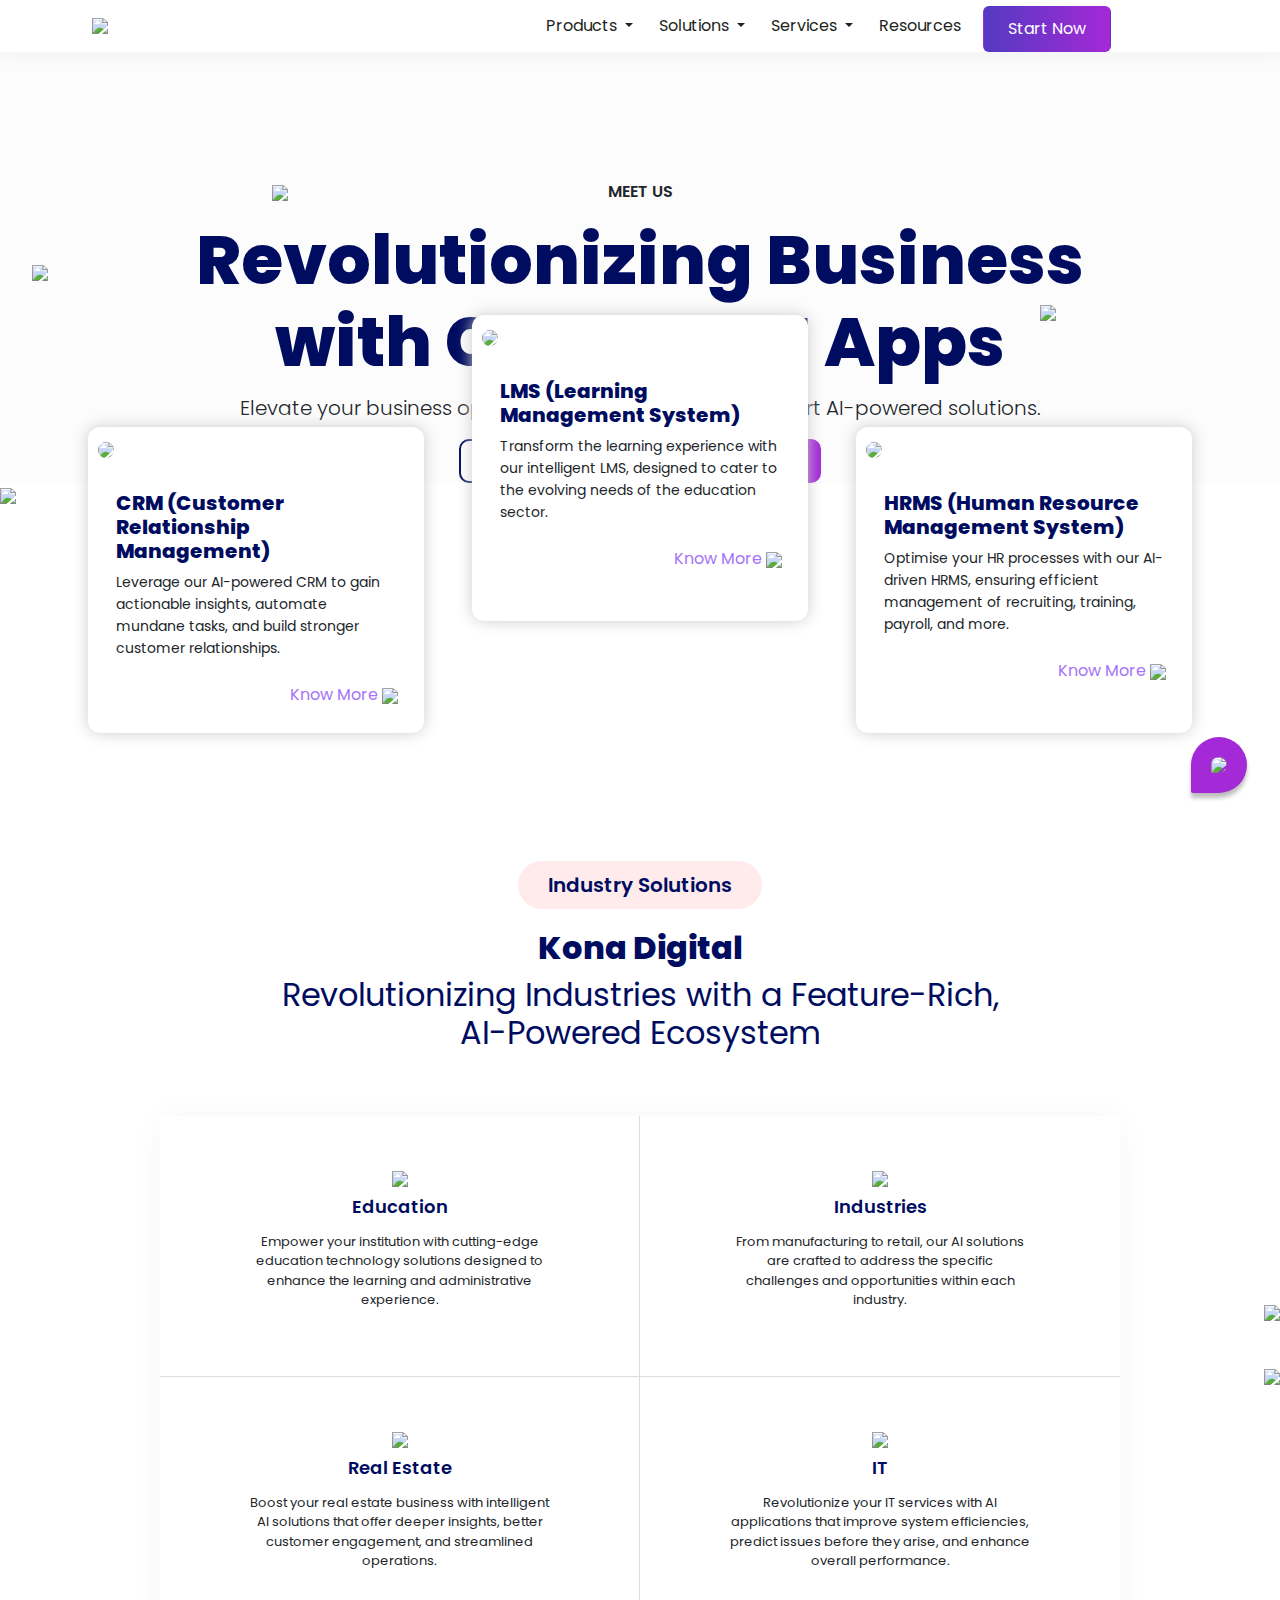
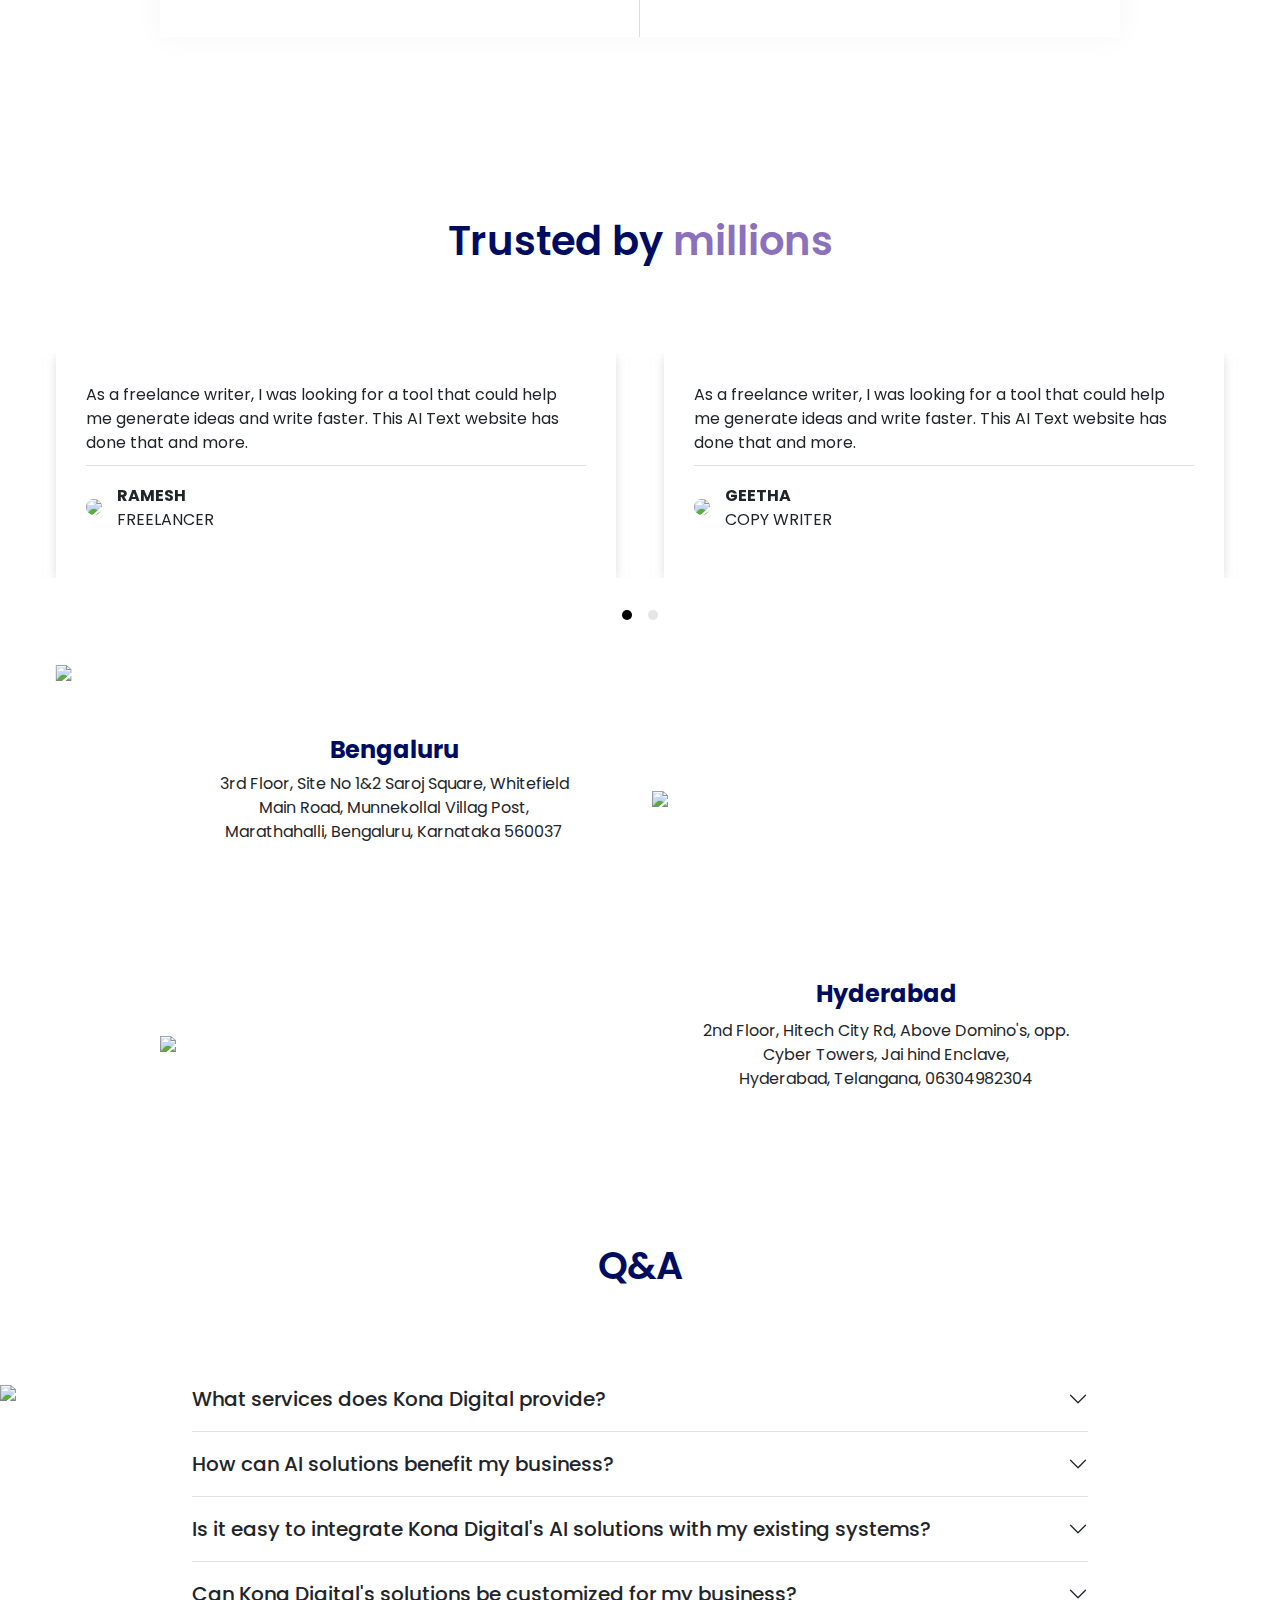
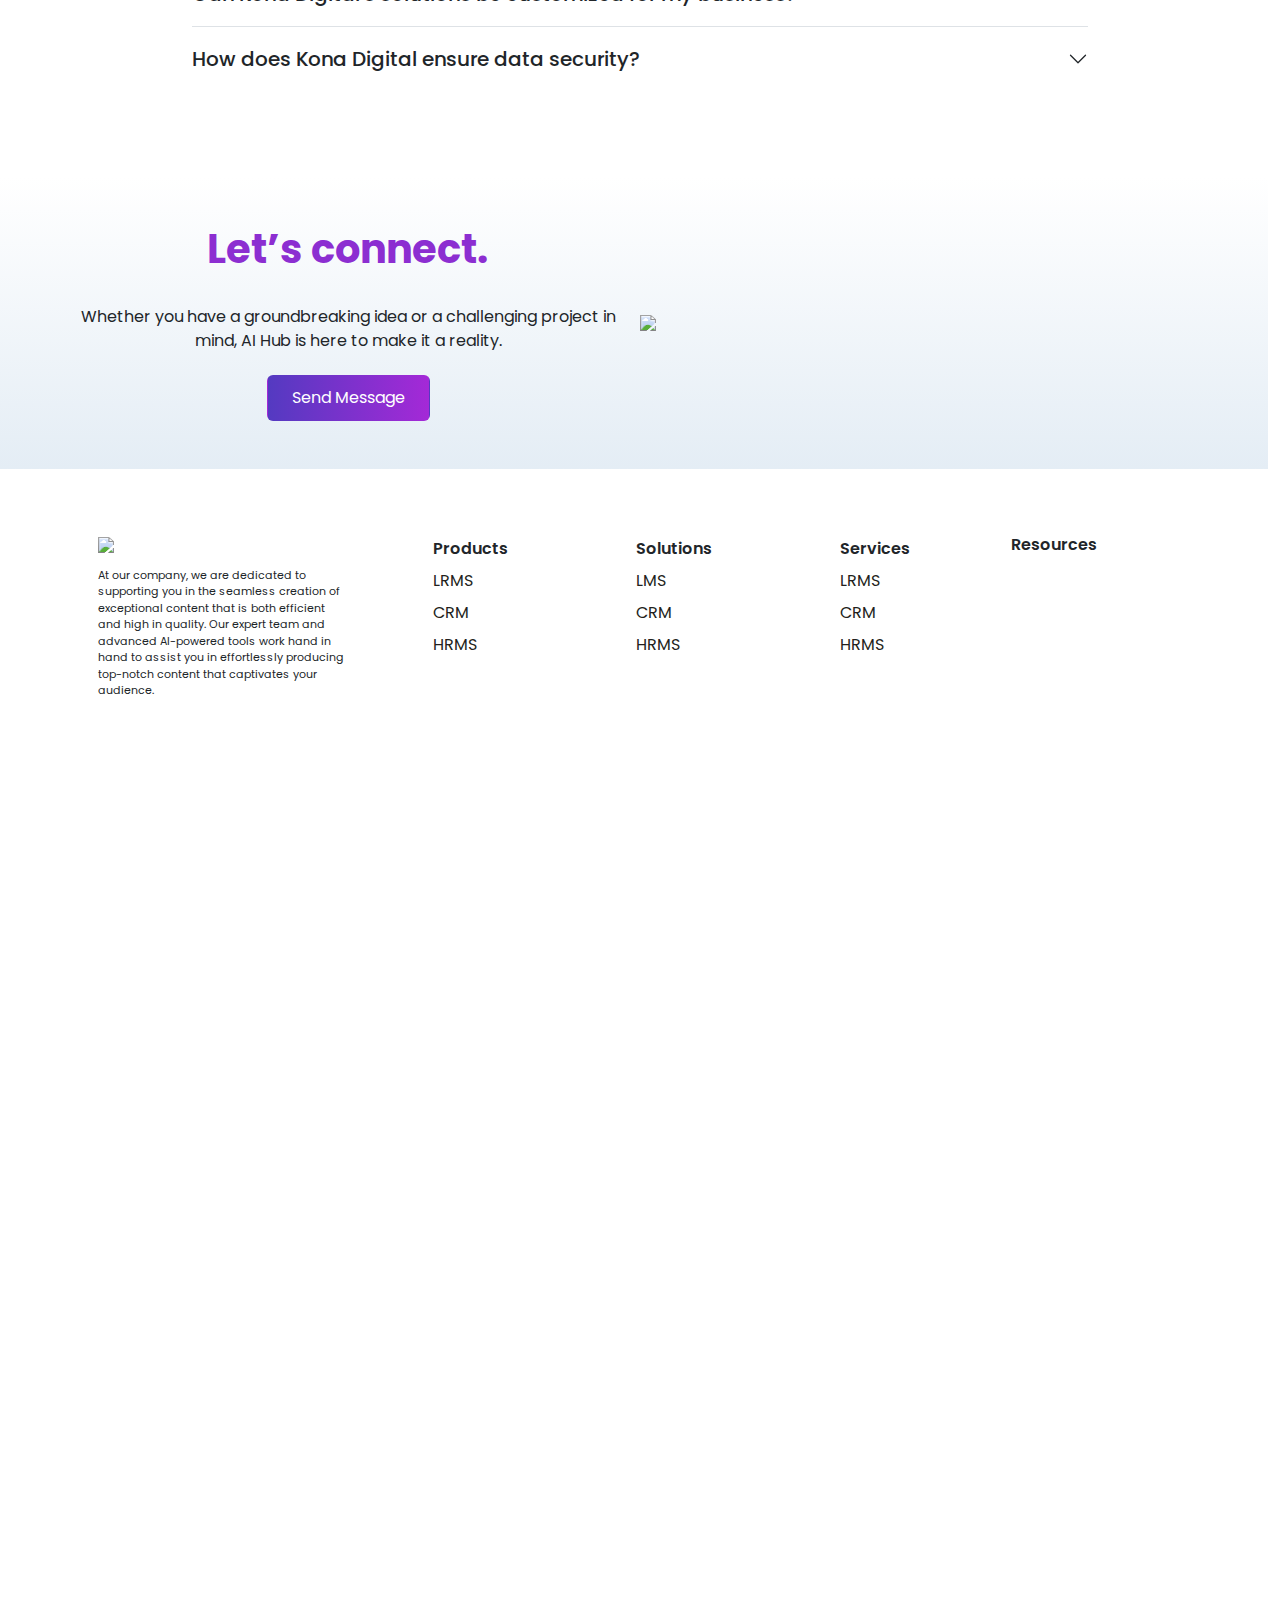
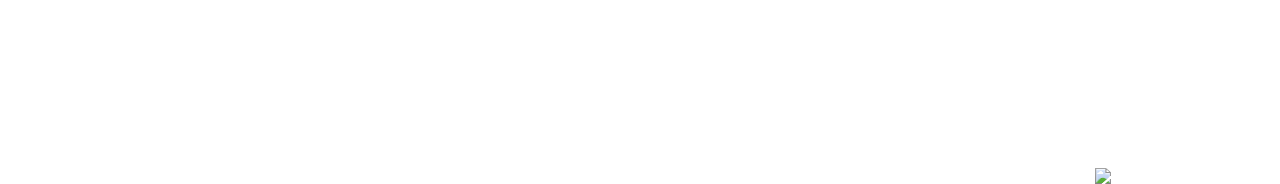
==== commit 4ac17c52: "modified" ====
--- a/index.html
+++ b/index.html
@@ -4,7 +4,7 @@
 <head>
   <meta charset="UTF-8" />
   <meta name="viewport" content="width=device-width, initial-scale=1.0" />
-  <title>Welcome to Kona-web</title>
+  <title>Document</title>
   <link href="https://cdn.jsdelivr.net/npm/bootstrap@5.3.3/dist/css/bootstrap.min.css" rel="stylesheet"
     integrity="sha384-QWTKZyjpPEjISv5WaRU9OFeRpok6YctnYmDr5pNlyT2bRjXh0JMhjY6hW+ALEwIH" crossorigin="anonymous" />
   <link rel="stylesheet" href="./styles/index.css" />
@@ -14,14 +14,16 @@
   <link
     href="https://fonts.googleapis.com/css2?family=Poppins:ital,wght@0,100;0,200;0,300;0,400;0,500;0,600;0,700;0,800;0,900;1,100;1,200;1,300;1,400;1,500;1,600;1,700;1,800;1,900&display=swap"
     rel="stylesheet" />
-  <link rel="icon" href="https://konadigital.in/images/favicon.png" sizes="32x32">
+    <link rel="icon" href="https://konadigital.in/images/favicon.png" sizes="32x32">
 </head>
 
 <body>
+
+
 
   <nav class="navbar navbar-expand-lg bg-body-tertiary d-flex justify-content-center align-items-center">
     <div class="container-fluid d-flex justify-content-center bg-white align-items-center navbar-main">
-      <a class="navbar-brand" href="/index.html"><img src="./assests/logo.png" width="255px" height="auto" /></a>
+      <a class="navbar-brand" href="./index.html"><img src="./assests/logo.png" width="255px" height="auto" /></a>
       <button class="navbar-toggler" type="button" data-bs-toggle="collapse" data-bs-target="#navbarNavDropdown"
         aria-controls="navbarNavDropdown" aria-expanded="false" aria-label="Toggle navigation">
         <span class="navbar-toggler-icon"></span>
@@ -30,51 +32,80 @@
         <div class="ui-div align-items-center">
           <ul class="navbar-nav align-items-center ui-items">
             <li class="nav-item dropdown">
-              <a class="nav-link dropdown-toggle" href="/views/products.html" role="button" data-bs-toggle="dropdown"
+              <a class="nav-link dropdown-toggle" href="#" role="button" data-bs-toggle="dropdown"
                 aria-expanded="false">
                 Products
               </a>
               <ul class="dropdown-menu">
-                <li><a class="dropdown-item dropdown-box" href="/views/products.html">LMS</a></li>
-                <li><a class="dropdown-item dropdown-box" href="/views/products.html">CRM</a></li>
-                <li><a class="dropdown-item" href="/views/products.html">HRMS</a></li>
+                <li><a class="dropdown-item dropdown-box" href="./views/lms.html">LMS</a>
+                </li>
+                <li><a class="dropdown-item dropdown-box" href="./views/lms.html">CRM</a></li>
+                <li><a class="dropdown-item" href="./views/lms.html">HRMS</a></li>
               </ul>
             </li>
 
             <li class="nav-item dropdown">
-              <a class="nav-link dropdown-toggle" href="/views/solutions.html" role="button" data-bs-toggle="dropdown"
+              <a class="nav-link dropdown-toggle" href="#" role="button" data-bs-toggle="dropdown"
                 aria-expanded="false">
                 Solutions
               </a>
               <ul class="dropdown-menu">
-                <li>
-                  <a class="dropdown-item dropdown-box" href="/views/solutions.html">Educational Institutions</a>
+                <li><a class="dropdown-item dropdown-box" href="./views/educational.html">Educational
+                    Institutions</a>
                 </li>
-                <li><a class="dropdown-item" href="/views/solutions.html">Finance</a></li>
-              </ul>
+                <li><a class="dropdown-item" href="./views/educational.html">Finance</a></li>
             </li>
-
-            <li class="nav-item dropdown">
-              <a class="nav-link dropdown-toggle" href="#" role="button" data-bs-toggle="dropdown"
-                aria-expanded="false">
-                Services
-              </a>
-              <ul class="dropdown-menu">
-                <li>
-                  <a class="dropdown-item dropdown-box" href="#">Sales</a>
-                </li>
-                <li>
-                  <a class="dropdown-item dropdown-box" href="#">Services</a>
-                </li>
-                <li><a class="dropdown-item" href="#">Marketing</a></li>
-              </ul>
-            </li>
-
-            <li class="nav-item"><a href="" class="nav-link">Resources</a></li>
-
-            <li class="ms-1 nav-item">
-              <button id="header-btn">Start Now</button>
-            </li>
+          </ul>
+          </li>
+
+          <li class="nav-item dropdown">
+            <a class="nav-link dropdown-toggle" href="#" role="button" data-bs-toggle="dropdown" aria-expanded="false">
+              Services
+            </a>
+            <ul class="dropdown-menu">
+              <li>
+                <a class="dropdown-item dropdown-box" href="./views/sales.html">Sales</a>
+              </li>
+              <li>
+                <a class="dropdown-item dropdown-box" href="./views/sales.html">Services</a>
+              </li>
+              <li><a class="dropdown-item" href="./views/sales.html">Marketing</a></li>
+          </li>
+          </ul>
+
+          <li class="nav-item"><a href="" class="nav-link">Resources</a></li>
+
+          <li class="ms-1 nav-item">
+
+            <button type="button" class="btn launch-btn" data-bs-toggle="modal" data-bs-target="#exampleModal">
+              Start Now
+            </button>
+
+            <div class="modal fade" id="exampleModal" tabindex="-1" aria-labelledby="exampleModalLabel"
+              aria-hidden="true">
+              <div class="modal-dialog">
+                <div class="modal-content" style="width: 80%;">
+                  <div class="modal-header imgForButton">
+                    <h1 class="modal-title fs-4 text-white " id="exampleModalLabel ">Start Now</h1>
+                    <button type="button" class="btn-close" data-bs-dismiss="modal" aria-label="Close"></button>
+                  </div>
+                  <div class="modal-body text-start">
+                    <div class="mb-3">
+                      <label for="exampleFormControlInput1" class="form-label">Name</label>
+                      <input type="Text" class="form-control inputs" id="exampleFormControlInput1" placeholder="Name">
+                      <label for="exampleFormControlInput1" class="form-label">Phone</label>
+                      <input type="Text" class="form-control inputs" id="exampleFormControlInput1" placeholder="Phone">
+                      <label for="exampleFormControlInput1" class="form-label">Email</label>
+                      <input type="email" class="form-control inputs" id="exampleFormControlInput1" placeholder="Email">
+                      <div class="d-grid gap-2 mt-4">
+                        <button class="btn submit-btn imgForButton1 border-0" type="button">Submit</button>
+                      </div>
+                    </div>
+                  </div>
+                </div>
+              </div>
+            </div>
+          </li>
           </ul>
         </div>
       </div>
@@ -107,8 +138,66 @@
       Elevate your business operations with our state-of-the-art AI-powered
       solutions.
     </p>
-    <button id="km-btn">Know More</button>
-    <button id="ad-btn">Ask For Free Demo</button>
+    <!-- <button>Know More</button> -->
+    <button type="button" class="btn" data-bs-toggle="modal" data-bs-target="#exampleModal" id="km-btn">
+      Know More
+    </button>
+
+    <!-- Modal -->
+    <div class="modal fade" id="exampleModal" tabindex="-1" aria-labelledby="exampleModalLabel" aria-hidden="true">
+      <div class="modal-dialog">
+        <div class="modal-content" style="width: 80%;">
+          <div class="modal-header imgForButton">
+            <h1 class="modal-title fs-4 text-white " id="exampleModalLabel ">Start Now</h1>
+            <button type="button" class="btn-close" data-bs-dismiss="modal" aria-label="Close"></button>
+          </div>
+          <div class="modal-body text-start">
+            <div class="mb-3">
+              <label for="exampleFormControlInput1" class="form-label">Name</label>
+              <input type="Text" class="form-control inputs" id="exampleFormControlInput1" placeholder="Name">
+              <label for="exampleFormControlInput1" class="form-label">Phone</label>
+              <input type="Text" class="form-control inputs" id="exampleFormControlInput1" placeholder="Phone">
+              <label for="exampleFormControlInput1" class="form-label">Email</label>
+              <input type="email" class="form-control inputs" id="exampleFormControlInput1" placeholder="Email">
+              <div class="d-grid gap-2 mt-4">
+                <button class="btn submit-btn  imgForButton1 border-0" type="button">Submit</button>
+              </div>
+            </div>
+          </div>
+        </div>
+      </div>
+    </div>
+
+
+    <button type="button" class="btn" data-bs-toggle="modal" data-bs-target="#exampleModal" id="ad-btn">
+      Ask For Free Demo
+    </button>
+
+    <!-- Modal -->
+    <div class="modal fade" id="exampleModal" tabindex="-1" aria-labelledby="exampleModalLabel" aria-hidden="true">
+      <div class="modal-dialog">
+        <div class="modal-content" style="width: 80%;">
+          <div class="modal-header imgForButton">
+            <h1 class="modal-title fs-4 text-white " id="exampleModalLabel ">Start Now</h1>
+            <button type="button" class="btn-close" data-bs-dismiss="modal" aria-label="Close"></button>
+          </div>
+          <div class="modal-body text-start">
+            <div class="mb-3">
+              <label for="exampleFormControlInput1" class="form-label">Name</label>
+              <input type="Text" class="form-control inputs" id="exampleFormControlInput1" placeholder="Name">
+              <label for="exampleFormControlInput1" class="form-label">Phone</label>
+              <input type="Text" class="form-control inputs" id="exampleFormControlInput1" placeholder="Phone">
+              <label for="exampleFormControlInput1" class="form-label">Email</label>
+              <input type="email" class="form-control inputs" id="exampleFormControlInput1" placeholder="Email">
+              <div class="d-grid gap-2 mt-4">
+                <button class="btn submit-btn  imgForButton1 border-0" type="button">Submit</button>
+              </div>
+            </div>
+          </div>
+        </div>
+      </div>
+    </div>
+
   </div>
 
   <div class="hero-img">
@@ -128,7 +217,7 @@
         </p>
       </div>
       <div class="d-flex align-items-center justify-content-end info-div-2">
-        <a href="" class="know-more">
+        <a href="./views/lms.html" class="know-more">
           <p>Know More</p>
         </a>
         <img src="./assests/know-more.png" class="arrow" />
@@ -147,7 +236,7 @@
         </p>
       </div>
       <div class="d-flex align-items-center justify-content-end info-div-2">
-        <a href="" class="know-more">
+        <a href="./views/lms.html" class="know-more">
           <p>Know More</p>
         </a>
         <img src="./assests/know-more.png" class="arrow" />
@@ -166,7 +255,7 @@
         </p>
       </div>
       <div class="d-flex align-items-center justify-content-end info-div-2">
-        <a href="" class="know-more">
+        <a href="./views/lms.html" class="know-more">
           <p>Know More</p>
         </a>
         <img src="./assests/know-more.png" class="arrow" />
@@ -326,6 +415,81 @@
     </div>
   </div>
 
+
+  <div class="div-7 corousel-2">
+    <h3>Trusted by <span>millions</span></h3>
+    <div id="carouselExampleInterval" class="carousel slide corousel-body" data-bs-ride="carousel">
+      <div class="carousel-inner">
+        <div class="carousel-item active">
+          <div class="row corousel-row">
+            <div class="corousel-card">
+              <div class="first-row">
+                <p>As a freelance writer, I was looking for a tool that could help me generate ideas and write faster.
+                  This AI Text website has done that and more.</p>
+              </div>
+              <div class="d-flex align-items-center second-row">
+                <div>
+                  <img src="./assests/user1.png" />
+                </div>
+                <div class="info-row-c">
+                  <h5 class="c-name">RAMESH</h5>
+                  <h5 class="c-role">FREELANCER</h5>
+                </div>
+              </div>
+            </div>
+          </div>
+        </div>
+        <div class="carousel-item">
+          <div class="row corousel-row">
+            <div class="corousel-card">
+              <div class="first-row">
+                <p>As a freelance writer, I was looking for a tool that could help me generate ideas and write faster.
+                  This AI Text website has done that and more.</p>
+              </div>
+              <div class="d-flex align-items-center second-row">
+                <div>
+                  <img src="./assests/user2.png" />
+                </div>
+                <div class="info-row-c">
+                  <h5 class="c-name">GEETHA</h5>
+                  <h5 class="c-role">COPY WRITER</h5>
+                </div>
+              </div>
+            </div>
+          </div>
+        </div>
+        <div class="carousel-item">
+          <div class="row corousel-row">
+            <div class="corousel-card">
+              <div class="first-row">
+                <p>As a freelance writer, I was looking for a tool that could help me generate ideas and write faster.
+                  This AI Text website has done that and more.</p>
+              </div>
+              <div class="d-flex align-items-center second-row">
+                <div>
+                  <img src="./assests/user3.png" />
+                </div>
+                <div class="info-row-c">
+                  <h5 class="c-name">AMARDEEP</h5>
+                  <h5 class="c-role">FREELANCER</h5>
+                </div>
+              </div>
+            </div>
+          </div>
+        </div>
+      </div>
+      <div class="carousel-indicators">
+        <button type="button" data-bs-target="#carouselExampleInterval" data-bs-slide-to="0" class="active"
+          aria-current="true" aria-label="Slide 1" id="bt-1"></button>
+        <button type="button" data-bs-target="#carouselExampleInterval" data-bs-slide-to="1" aria-label="Slide 2"
+          id="bt-2"></button>
+        <button type="button" data-bs-target="#carouselExampleInterval" data-bs-slide-to="2" aria-label="Slide 3"
+          id="bt-3"></button>
+      </div>
+    </div>
+  </div>
+
+
   <div>
     <div class="container b-div">
       <div class="blur-pink-2">
@@ -334,8 +498,8 @@
       <div class="row align-items-center">
         <div class="col-sm-6 text-center">
           <h5 class="place-head">Bengaluru</h5>
-          <p>3rd Floor, Site No 1&2 Saroj Square, Whitefield
-            Main Road, Munnekollal Villag Post,
+          <p>3rd Floor, Site No 1&2 Saroj Square, Whitefield <br>
+            Main Road, Munnekollal Villag Post,<br>
             Marathahalli, Bengaluru, Karnataka 560037</p>
         </div>
         <div class="col-sm-6">
@@ -354,101 +518,101 @@
         </div>
         <div class="col-sm-6 text-center">
           <h5 class="place-head">Hyderabad</h5>
-          <p>2nd Floor, Hitech City Rd, Above Domino's, opp.
-            Cyber Towers, Jai hind Enclave,
+          <p>2nd Floor, Hitech City Rd, Above Domino's, opp. <br>
+            Cyber Towers, Jai hind Enclave,<br>
             Hyderabad, Telangana, 06304982304</p>
         </div>
       </div>
     </div>
   </div>
 
-
-  <div class="blur-pink">
-    <img src="./assests/blur3.png">
-  </div>
-  <h3 class="text-center q-a-head">Q&A</h3>
-  <div class="accordion accordion-flush mx-auto" id="accordionFlushExample">
-    <div class="accordion-item">
-      <h2 class="accordion-header">
-        <button class="accordion-button collapsed" type="button" data-bs-toggle="collapse"
-          data-bs-target="#flush-collapseOne" aria-expanded="false" aria-controls="flush-collapseOne">
-          What services does Kona Digital provide?
-        </button>
-      </h2>
-      <div id="flush-collapseOne" class="accordion-collapse collapse" data-bs-parent="#accordionFlushExample">
-        <div class="accordion-body">
-          Kona Digital specializes in building custom AI applications, including AI-powered CRM, LMS, and HRMS
-          solutions.
-          We also offer comprehensive marketing, sales, and service solutions tailored to the unique needs of various
-          industries,
-          including education, real estate, IT, and more.
-        </div>
-      </div>
-    </div>
-    <div class="accordion-item">
-      <h2 class="accordion-header">
-        <button class="accordion-button collapsed" type="button" data-bs-toggle="collapse"
-          data-bs-target="#flush-collapseTwo" aria-expanded="false" aria-controls="flush-collapseTwo">
-          How can AI solutions benefit my business?
-        </button>
-      </h2>
-      <div id="flush-collapseTwo" class="accordion-collapse collapse" data-bs-parent="#accordionFlushExample">
-        <div class="accordion-body">
-          AI solutions can automate repetitive tasks, provide valuable insights through predictive analytics,
-          enhance personalized interactions, improve operational efficiency, and ultimately drive better business
-          outcomes.
-          Whether it's managing customer relationships, optimizing HR processes, or enhancing learning experiences,
-          our AI solutions are designed to meet your specific needs.
-        </div>
-      </div>
-    </div>
-    <div class="accordion-item">
-      <h2 class="accordion-header">
-        <button class="accordion-button collapsed" type="button" data-bs-toggle="collapse"
-          data-bs-target="#flush-collapseThree" aria-expanded="false" aria-controls="flush-collapseThree">
-          Is it easy to integrate Kona Digital's AI solutions with my existing systems?
-        </button>
-      </h2>
-      <div id="flush-collapseThree" class="accordion-collapse collapse" data-bs-parent="#accordionFlushExample">
-        <div class="accordion-body">
-          Yes, our AI solutions are designed to seamlessly integrate with various existing tools and platforms,
-          ensuring a smooth transition and consistency across your workflows. This minimizes disruption and maximizes
-          efficiency.
-        </div>
-      </div>
-    </div>
-
-    <div class="accordion-item">
-      <h2 class="accordion-header">
-        <button class="accordion-button collapsed" type="button" data-bs-toggle="collapse"
-          data-bs-target="#flush-collapseFour" aria-expanded="false" aria-controls="flush-collapseFour">
-          Can Kona Digital's solutions be customized for my business?
-        </button>
-      </h2>
-      <div id="flush-collapseFour" class="accordion-collapse collapse" data-bs-parent="#accordionFlushExample">
-        <div class="accordion-body">
-          Absolutely. We understand that every business is unique. Our AI solutions are highly customizable,
-          allowing us to tailor features, workflows, and dashboards to align with your specific business processes and
-          objectives.
-        </div>
-      </div>
-    </div>
-    <div class="accordion-item">
-      <h2 class="accordion-header">
-        <button class="accordion-button collapsed" type="button" data-bs-toggle="collapse"
-          data-bs-target="#flush-collapseFive" aria-expanded="false" aria-controls="flush-collapseFive">
-          How does Kona Digital ensure data security?
-        </button>
-      </h2>
-      <div id="flush-collapseFive" class="accordion-collapse collapse" data-bs-parent="#accordionFlushExample">
-        <div class="accordion-body">
-          We prioritize data security and comply with industry-leading standards and regulations.
-          Our solutions include robust security measures such as data encryption, access control,
-          and regular security audits to ensure your information.
-        </div>
-      </div>
-    </div>
-  </div>
+  <div class="q-a">
+    <div class="blur-pink">
+      <img src="./assests/blur3.png">
+    </div>
+    <h3 class="text-center q-a-head">Q&A</h3>
+    <div class="accordion accordion-flush" id="accordionFlushExample">
+      <div class="accordion-item">
+        <h2 class="accordion-header">
+          <button class="accordion-button collapsed" type="button" data-bs-toggle="collapse"
+            data-bs-target="#flush-collapseOne" aria-expanded="false" aria-controls="flush-collapseOne">
+            What services does Kona Digital provide?
+          </button>
+        </h2>
+        <div id="flush-collapseOne" class="accordion-collapse collapse" data-bs-parent="#accordionFlushExample">
+          <div class="accordion-body">
+            Kona Digital specializes in building custom AI applications, including AI-powered CRM, LMS, and HRMS
+            solutions.
+            We also offer comprehensive marketing, sales, and service solutions tailored to the unique needs of
+            various
+            industries,
+            including education, real estate, IT, and more.
+          </div>
+        </div>
+      </div>
+      <div class="accordion-item">
+        <h2 class="accordion-header">
+          <button class="accordion-button collapsed" type="button" data-bs-toggle="collapse"
+            data-bs-target="#flush-collapseTwo" aria-expanded="false" aria-controls="flush-collapseTwo">
+            How can AI solutions benefit my business?
+          </button>
+        </h2>
+        <div id="flush-collapseTwo" class="accordion-collapse collapse" data-bs-parent="#accordionFlushExample">
+          <div class="accordion-body">
+            AI solutions can automate repetitive tasks, provide valuable insights through predictive analytics,
+            enhance personalized interactions, improve operational efficiency, and ultimately drive better business
+            outcomes.
+            Whether it's managing customer relationships, optimizing HR processes, or enhancing learning experiences,
+            our AI solutions are designed to meet your specific needs.
+          </div>
+        </div>
+      </div>
+      <div class="accordion-item">
+        <h2 class="accordion-header">
+          <button class="accordion-button collapsed" type="button" data-bs-toggle="collapse"
+            data-bs-target="#flush-collapseThree" aria-expanded="false" aria-controls="flush-collapseThree">
+            Is it easy to integrate Kona Digital's AI solutions with my existing systems?
+          </button>
+        </h2>
+        <div id="flush-collapseThree" class="accordion-collapse collapse" data-bs-parent="#accordionFlushExample">
+          <div class="accordion-body">
+            Yes, our AI solutions are designed to seamlessly integrate with various existing tools and platforms,
+            ensuring a smooth transition and consistency across your workflows. This minimizes disruption and maximizes
+            efficiency.
+          </div>
+        </div>
+      </div>
+      <div class="accordion-item">
+        <h2 class="accordion-header">
+          <button class="accordion-button collapsed" type="button" data-bs-toggle="collapse"
+            data-bs-target="#flush-collapseFour" aria-expanded="false" aria-controls="flush-collapseFour">
+            Can Kona Digital's solutions be customized for my business?
+          </button>
+        </h2>
+        <div id="flush-collapseFour" class="accordion-collapse collapse" data-bs-parent="#accordionFlushExample">
+          <div class="accordion-body">
+            Absolutely. We understand that every business is unique. Our AI solutions are highly customizable,
+            allowing us to tailor features, workflows, and dashboards to align with your specific business processes and
+            objectives.
+          </div>
+        </div>
+      </div>
+      <div class="accordion-item">
+        <h2 class="accordion-header">
+          <button class="accordion-button collapsed" type="button" data-bs-toggle="collapse"
+            data-bs-target="#flush-collapseFive" aria-expanded="false" aria-controls="flush-collapseFive">
+            How does Kona Digital ensure data security?
+          </button>
+        </h2>
+        <div id="flush-collapseFive" class="accordion-collapse collapse" data-bs-parent="#accordionFlushExample">
+          <div class="accordion-body">
+            We prioritize data security and comply with industry-leading standards and regulations.
+            Our solutions include robust security measures such as data encryption, access control,
+            and regular security audits to ensure your information.
+          </div>
+        </div>
+      </div>
+    </div>
   </div>
 
 
@@ -466,19 +630,23 @@
       <!-- Modal -->
       <div class="modal fade" id="exampleModal" tabindex="-1" aria-labelledby="exampleModalLabel" aria-hidden="true">
         <div class="modal-dialog">
-          <div class="modal-content">
-            <div class="modal-header">
-              <h1 class="modal-title fs-5" id="exampleModalLabel">Start Now</h1>
+          <div class="modal-content" style="width: 80%;">
+            <div class="modal-header imgForButton">
+              <h1 class="modal-title fs-4 text-white " id="exampleModalLabel ">Start Now</h1>
               <button type="button" class="btn-close" data-bs-dismiss="modal" aria-label="Close"></button>
             </div>
             <div class="modal-body text-start">
-              <label>Name</label><br>
-              <input type="text" placeholder="Name" class="inputs"><br>
-              <label>Phone</label><br>
-              <input type="text" placeholder="Phone" class="inputs"><br>
-              <label>Email</label><br>
-              <input type="text" placeholder="Email" class="inputs">
-              <button type="button" class="btn submit-btn" data-bs-dismiss="modal">Submit</button>
+              <div class="mb-3">
+                <label for="exampleFormControlInput1" class="form-label">Name</label>
+                <input type="Text" class="form-control inputs" id="exampleFormControlInput1" placeholder="Name">
+                <label for="exampleFormControlInput1" class="form-label">Phone</label>
+                <input type="Text" class="form-control inputs" id="exampleFormControlInput1" placeholder="Phone">
+                <label for="exampleFormControlInput1" class="form-label">Email</label>
+                <input type="email" class="form-control inputs" id="exampleFormControlInput1" placeholder="Email">
+                <div class="d-grid gap-2 mt-4">
+                  <button class="btn submit-btn  imgForButton1 border-0" type="button">Submit</button>
+                </div>
+              </div>
             </div>
           </div>
         </div>
@@ -493,9 +661,9 @@
 
   <div class="container">
     <div class="row footer d-flex justify-content-center">
-      <div class="col-4 w-5">
+      <div class="col-3">
         <img src="./assests/ftlog.png" width="150px">
-        <p style="text-align: justify; padding-top: 10px;">At our company, we are dedicated to supporting you in the seamless creation of exceptional
+        <p class="lg-text">At our company, we are dedicated to supporting you in the seamless creation of exceptional
           content that is both
           efficient and high in quality. Our expert team and advanced AI-powered tools work hand in hand to assist you
           in
@@ -504,7 +672,7 @@
       <div class="col">
         <ul class="f-list">
           <li class="f-head">Products</li>
-          <li><a href="" class="ft-a">LMS</a></li>
+          <li><a href="" class="ft-a">LRMS</a></li>
           <li><a href="" class="ft-a">CRM</a></li>
           <li><a href="" class="ft-a">HRMS</a></li>
         </ul>
@@ -520,7 +688,7 @@
       <div class="col">
         <ul class="f-list">
           <li class="f-head">Services</li>
-          <li><a href="" class="ft-a">LMS</a></li>
+          <li><a href="" class="ft-a">LRMS</a></li>
           <li><a href="" class="ft-a">CRM</a></li>
           <li><a href="" class="ft-a">HRMS</a></li>
         </ul>
@@ -550,10 +718,12 @@
   <script src="https://kit.fontawesome.com/b927c8d3d7.js" crossorigin="anonymous"></script>
 
   <script>
+    // Initialize popover
     $(document).ready(function () {
       $('[data-bs-toggle="popover"]').popover();
     });
   </script>
+  <script src="path/to/bootstrap.bundle.min.js"></script>
 </body>
 
 </html>--- a/styles/index.css
+++ b/styles/index.css
@@ -4,12 +4,12 @@
     font-family: 'Poppins', sans-serif;
 }
 
-.carousel-1 {
+.corousel-1 {
     display: block;
     /* Displayed by default */
 }
 
-.carousel-2 {
+.corousel-2 {
     display: none;
     /* Hidden by default */
 }
@@ -211,7 +211,7 @@
     background-color: white;
     color: rgb(0, 12, 96);
     border-radius: 10px;
-    margin-top: 2rem;
+    /* margin-top: 2rem; */
 }
 
 #km-btn:hover {
@@ -226,6 +226,7 @@
     color: white;
     background: linear-gradient(to right, rgb(84, 58, 193), rgb(164, 41, 215));
     margin-left: 18px;
+    /* margin-top: 22px; */
 }
 
 #ad-btn:hover {
@@ -487,6 +488,8 @@
     cursor: pointer;
 }
 
+
+
 #bt-1 {
     background-color: #ccc;
     border: none;
@@ -497,6 +500,26 @@
 }
 
 #bt-1.active {
+    background-color: #000;
+    width: 10px;
+    height: 10px;
+    border-radius: 50%;
+}
+
+#bt-1,
+#bt-2,
+#bt-3 {
+    background-color: #ccc;
+    border: none;
+    width: 10px;
+    height: 10px;
+    border-radius: 50%;
+    cursor: pointer;
+}
+
+#bt-1.active,
+#bt-2.active,
+#bt-3.active {
     background-color: #000;
     width: 10px;
     height: 10px;
@@ -664,10 +687,9 @@
     background-color: transparent;
     box-shadow: none;
 }
-  
 
 .accordion {
-    padding: 70px 220px;
+    padding: 70px 0px;
 }
 
 .blur-pink {
@@ -762,11 +784,11 @@
 }
 
 .modal-dialog {
-    width: 23rem;
+    /* width: 23rem; */
 }
 
 .modal-body {
-    padding: 20px 0px 30px 30px;
+    /* padding: 20px 0px 30px 30px; */
     background-color: white;
 }
 
@@ -780,7 +802,7 @@
 }
 
 .submit-btn {
-    padding: 6px 124px;
+    /* padding: 6px 124px; */
     background: linear-gradient(to right, rgb(84, 58, 193), rgb(164, 41, 215));
     color: #fff;
 }
@@ -807,6 +829,58 @@
     z-index: 1000;
 }
 
+@media only screen and (max-width: 400px) {
+    #km-btn {
+        padding: 8px 25px;
+        border: 2px solid rgb(0, 12, 96);
+        background-color: white;
+        color: rgb(0, 12, 96);
+        border-radius: 10px;
+        /* margin-top: 2rem; */
+    }
+
+    #ad-btn {
+        padding: 10px 24px;
+        border-radius: 10px;
+        border: none;
+        color: white;
+        background: linear-gradient(to right, rgb(84, 58, 193), rgb(164, 41, 215));
+        margin-left: 11px;
+        margin-top: 12px;
+    }
+
+    .blink-parent #blink-child-4 {
+        position: absolute;
+        top: 50px;
+        right: 1rem;
+    }
+
+    .connect-row {
+        width: 100%;
+        margin: 0;
+    }
+
+    .footer {
+        margin: 0;
+    }
+
+    .footer .col {
+        margin: 0;
+        padding: 0;
+        text-align: center;
+    }
+}
+
+.custom-popover .popover-header {
+    background: linear-gradient(-225deg, #a429d7 55%, #f58220);
+    color: white;
+}
+
+.custom-popover .popover-body {
+    font-size: 24px;
+    padding: 15px;
+    /* Adjust the padding to suit mobile view */
+}
 
 /* media queries */
 /* Extra small devices (phones, 600px and down) */
@@ -850,6 +924,8 @@
 
     .div-1 {
         padding: 20px;
+        padding-top: 80px;
+        padding-bottom: 0px;
     }
 
     .div-1 .head {
@@ -1095,6 +1171,7 @@
         /* Prevent overflow */
         display: block;
         /* Remove default image spacing */
+        display: none;
     }
 
     .q-a {
@@ -1120,10 +1197,7 @@
     }
 
     .f-img {
-        position: absolute;
-        right: 1rem;
-        top: 490rem;
-        width: 169px;
+        display: none;
     }
 
     .footer {
@@ -1149,32 +1223,151 @@
 
     .blink-parent #blink-child-1 {
         position: absolute;
-        top: 1rem;
+        top: 6rem;
         left: 6rem;
     }
 
     .blink-parent #blink-child-2 {
         position: absolute;
-        top: 8rem;
-        left: 3rem;
+        top: 12rem;
+        left: 2rem;
     }
 
     .blink-parent #blink-child-3 {
         position: absolute;
-        top: 13rem;
-        right: 5rem;
+        top: 24rem;
+        right: 4rem;
     }
 
     .blink-parent #blink-child-4 {
         position: absolute;
-        top: 22rem;
-        right: 10rem;
-    }
-
-    .accordion {
-        padding: 70px 20px;
-    }
-
+        top: 17rem;
+        right: 4rem;
+    }
+
+    .connect-row {
+        width: 100%;
+        margin: 0;
+    }
+
+
+    .inputs {
+        padding: 8px 50px 8px 20px;
+        margin-bottom: 14px;
+        background-color: #f5f8fa;
+        color: #33475b;
+        border: 1px solid #cbd6e2;
+        border-radius: 3px;
+    }
+
+    .modal-header {
+        background-image: linear-gradient(to right, #ff9b71 0%, #5a39c2 60%, #9e2ad5 100%);
+        color: #fff;
+    }
+
+    .modal-header .btn-close {
+        color: #fff;
+    }
+
+    .modal-dialog {
+        justify-content: center;
+        text-align: center;
+        width: 21rem;
+    }
+
+    /* .modal-body {
+        padding: 20px 0px 30px 30px;
+        background-color: white;
+    } */
+
+    .submit-btn {
+        padding: 6px 108px;
+        background: linear-gradient(to right, rgb(84, 58, 193), rgb(164, 41, 215));
+        color: #fff;
+    }
+
+    .footer .col .f-list {
+        text-align: center;
+        margin: 0;
+        padding: 0;
+    }
+
+    .footer {
+        padding: 30px 0px;
+    }
+
+    .corousel-1 {
+        display: none;
+    }
+
+    .corousel-2 {
+        display: block;
+    }
+
+    .div-6 {
+        display: flex;
+        flex-direction: column;
+    }
+
+    .div-6 .row-1 {
+        display: flex;
+        flex-direction: column;
+        justify-self: center;
+        text-align: center;
+    }
+
+    .each-box {
+        /* margin-left: 4rem; */
+        max-width: fit-content;
+        box-shadow: 0 0 30px #0000000a;
+    }
+
+    .div-6 .row-2 {
+        display: flex;
+        flex-direction: column;
+        justify-content: center;
+        text-align: center;
+    }
+
+    .corousel-2 .corousel-card {
+        box-shadow: 0 3px 10px #cccccc99;
+        background: #ffffffa6;
+        -webkit-tap-highlight-color: transparent;
+    }
+
+    .corousel-2 .corousel-body {
+        margin-top: 10px;
+        margin-bottom: 10px;
+    }
+
+    .modal-dialog {
+        width: 450px;
+    }
+
+
+    .modal-content {
+        text-align: left;
+        padding: 0;
+        margin: 0;
+    }
+
+    .submit-btn {
+        padding: 10px 20px;
+    }
+
+    .corousel-2 .corousel-card {
+        background-image: url('../assests/mapimg.png');
+        background-position: center;
+        background-size: cover;
+        background-repeat: no-repeat;
+        padding: 20px;
+        border-radius: 10px;
+        box-shadow: 0 4px 8px rgba(0, 0, 0, 0.1);
+    }
+
+    .corousel-2 .corousel-body {
+        padding: 20px 0px;
+    }
 }
 
 /* Small devices (portrait tablets and large phones, 600px and up) */
@@ -1255,6 +1448,9 @@
         display: flex;
         flex-direction: column;
         margin-left: 0px;
+        justify-content: center;
+        text-align: center;
+        align-items: center;
     }
 
     .div-6 .row-1 {
@@ -1272,6 +1468,8 @@
     .div-6 .row-2 {
         display: flex;
         flex-direction: column;
+        justify-content: center;
+        text-align: center;
     }
 
     .each-box {
@@ -1372,10 +1570,17 @@
         overflow: hidden;
     }
 
-    .accordion {
-        padding: 70px 20px;
-    }
-
+    .footer .col-3 {
+        width: 100%;
+    }
+
+    .modal-dialog {
+        width: 23rem;
+    }
+
+    .modal-body {
+        margin-left: 20px;
+    }
 }
 
 
@@ -1493,6 +1698,23 @@
         gap: 0rem;
     }
 
+    .modal-dialog {
+        width: 23rem;
+    }
+
+    .modal-body {
+        padding: 20px 0px 30px 30px;
+        background-color: white;
+    }
+
+    .inputs {
+        padding: 8px 80px 8px 20px;
+        margin-bottom: 14px;
+        background-color: #f5f8fa;
+        color: #33475b;
+        border: 1px solid #cbd6e2;
+        border-radius: 3px;
+    }
 }
 
 /* Large devices (laptops/desktops, 992px and up) */
@@ -1530,7 +1752,7 @@
     }
 
     .navbar-main {
-        gap: px;
+        gap: 10px;
     }
 
     .div-6 {
@@ -1959,6 +2181,12 @@
     }
 }
 
+@media only screen and (min-width: 1800px) {
+    .div-6 {
+        margin-left: 30rem;
+    }
+}
+
 @media only screen and (min-width: 1900px) {
     .navbar-brand {
         margin-left: 25rem;
@@ -1971,4 +2199,8 @@
     .navbar {
         box-shadow: rgba(221, 221, 221, 0.45) 0px 0px 20px 0px;
     }
+
+    .div-6 {
+        margin-left: 35rem;
+    }
 }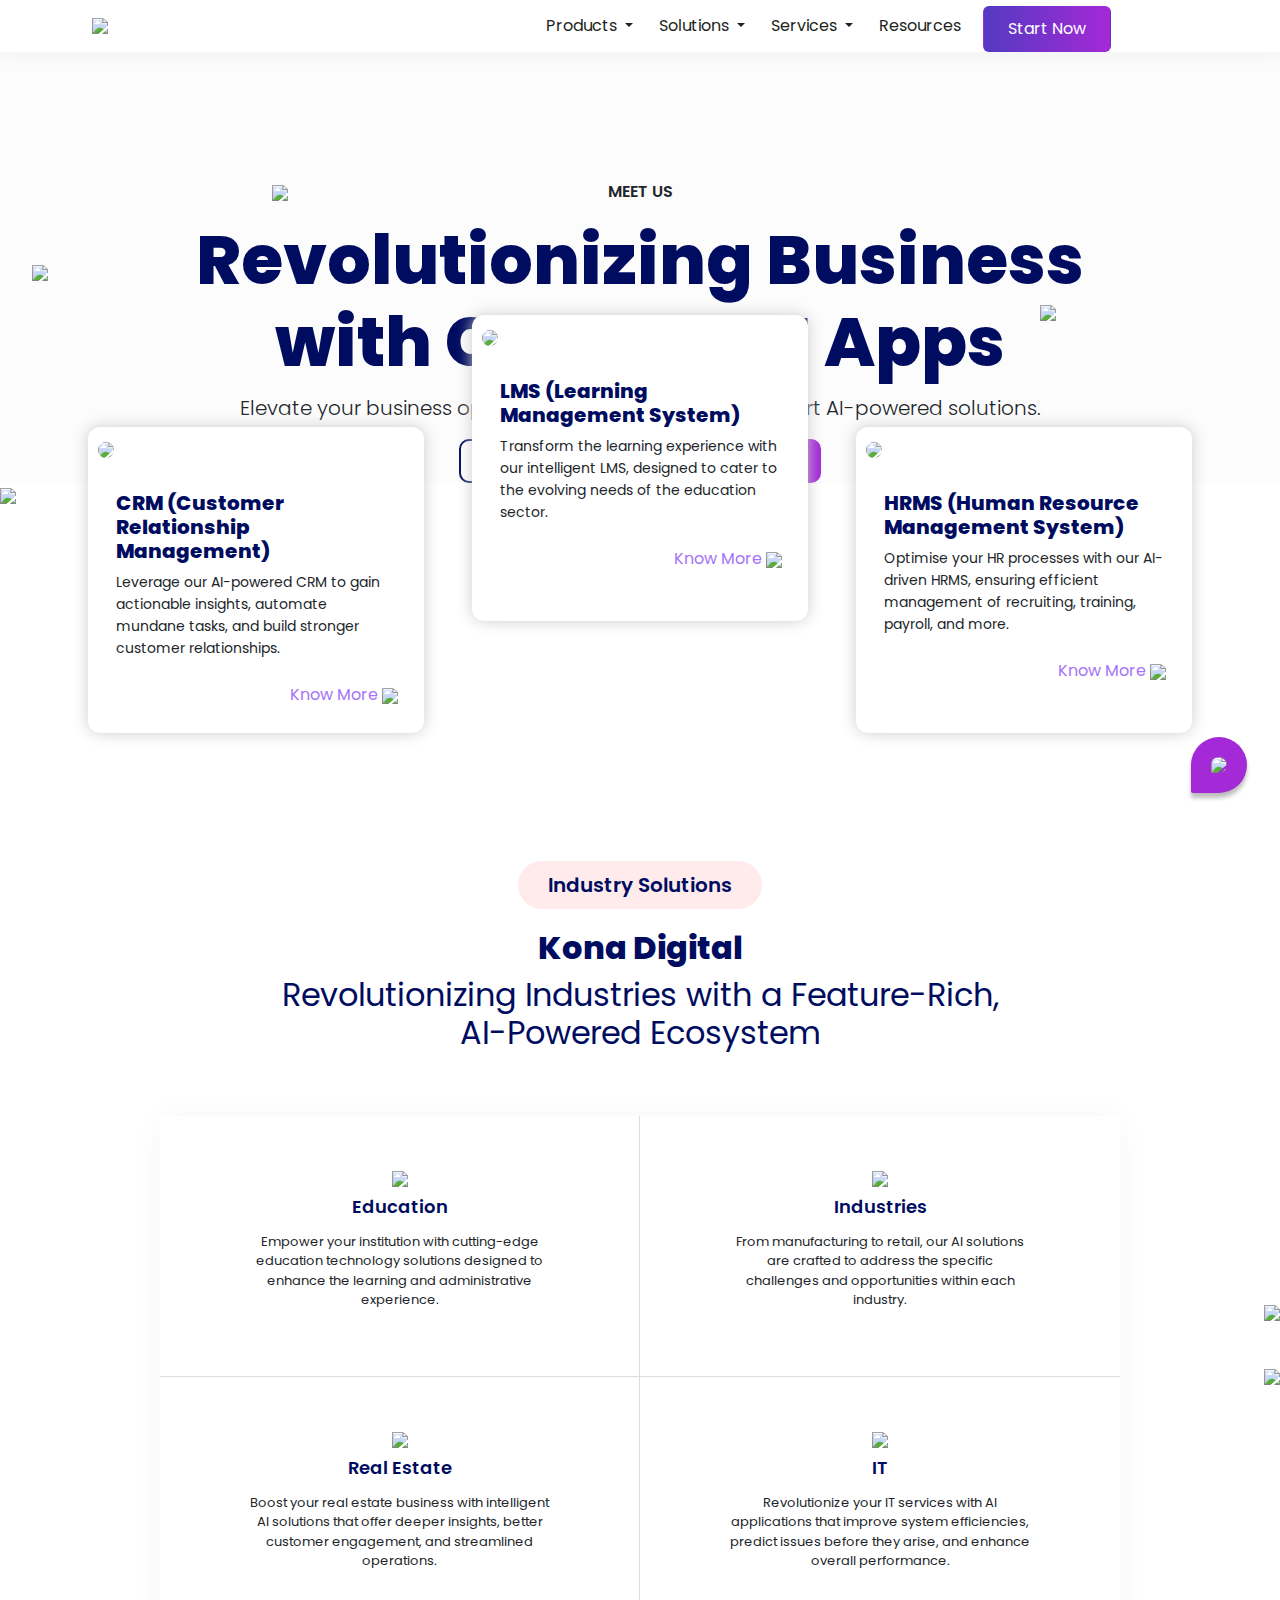
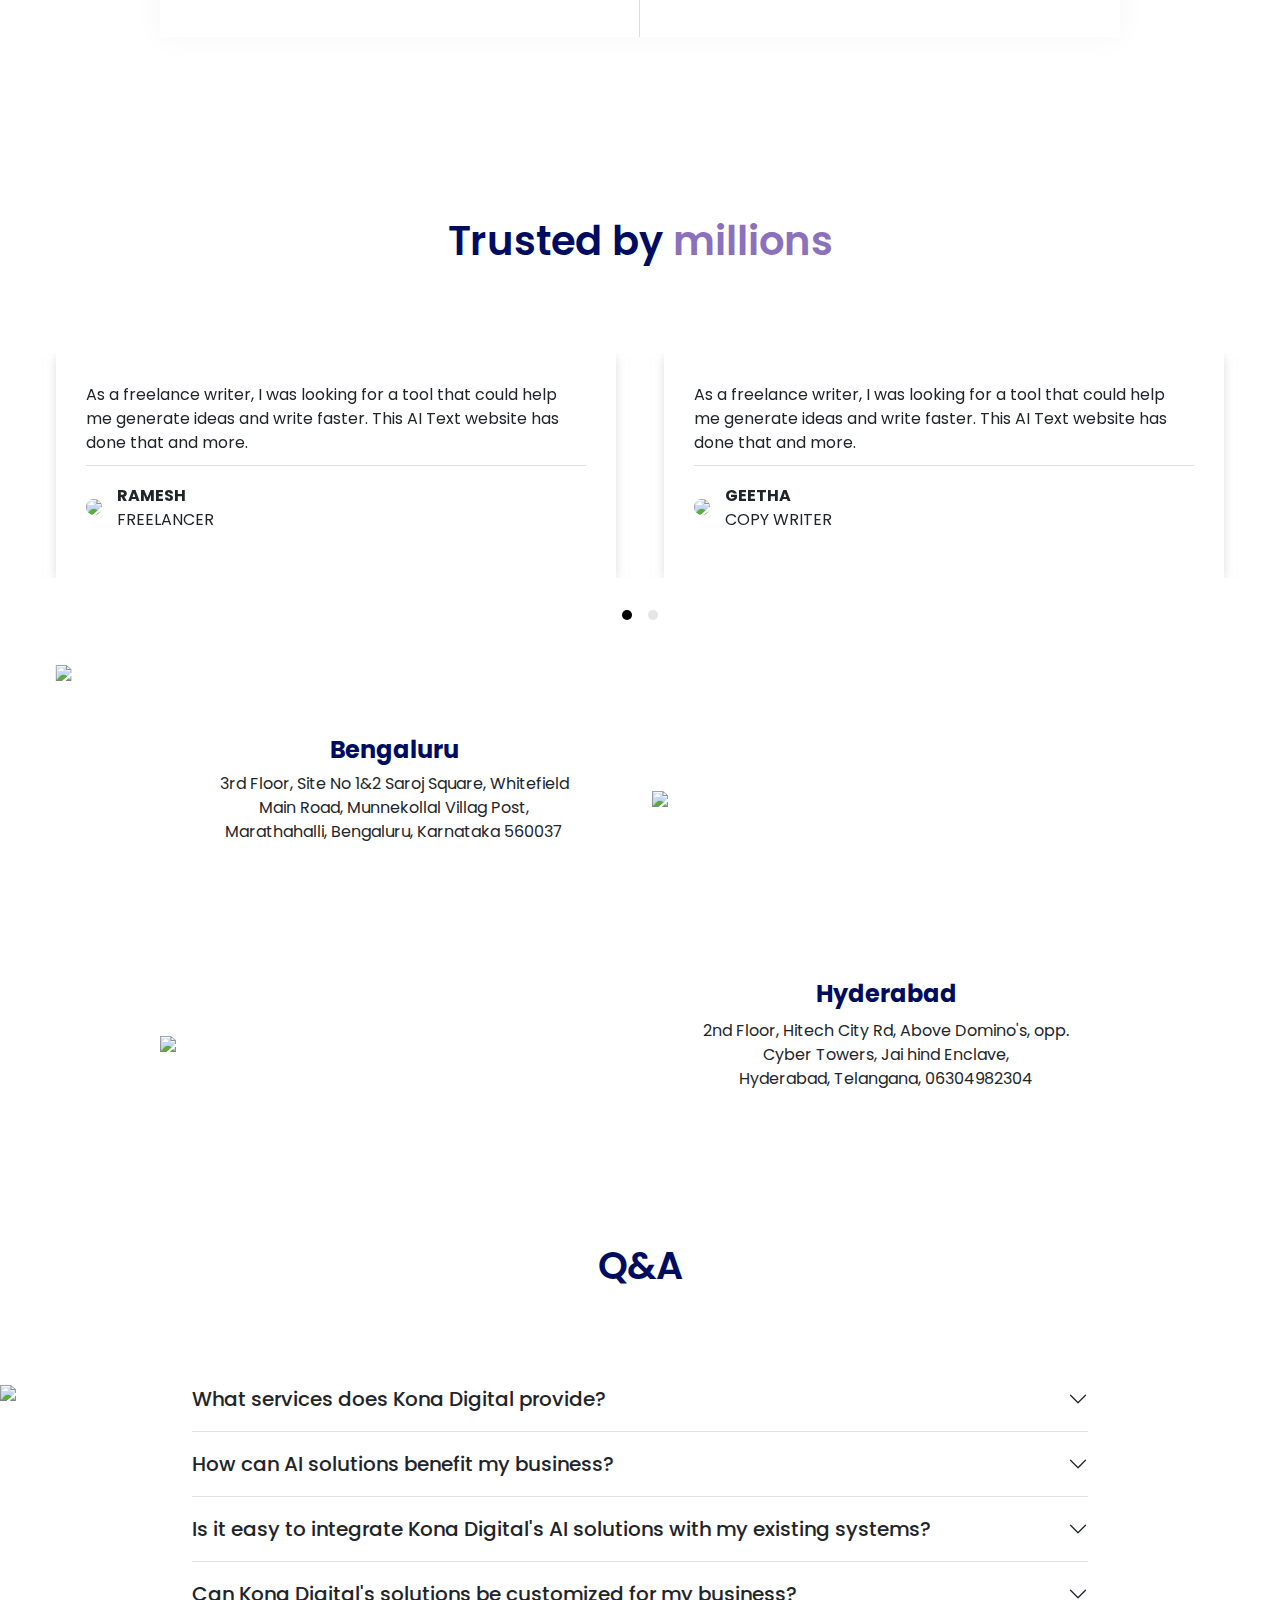
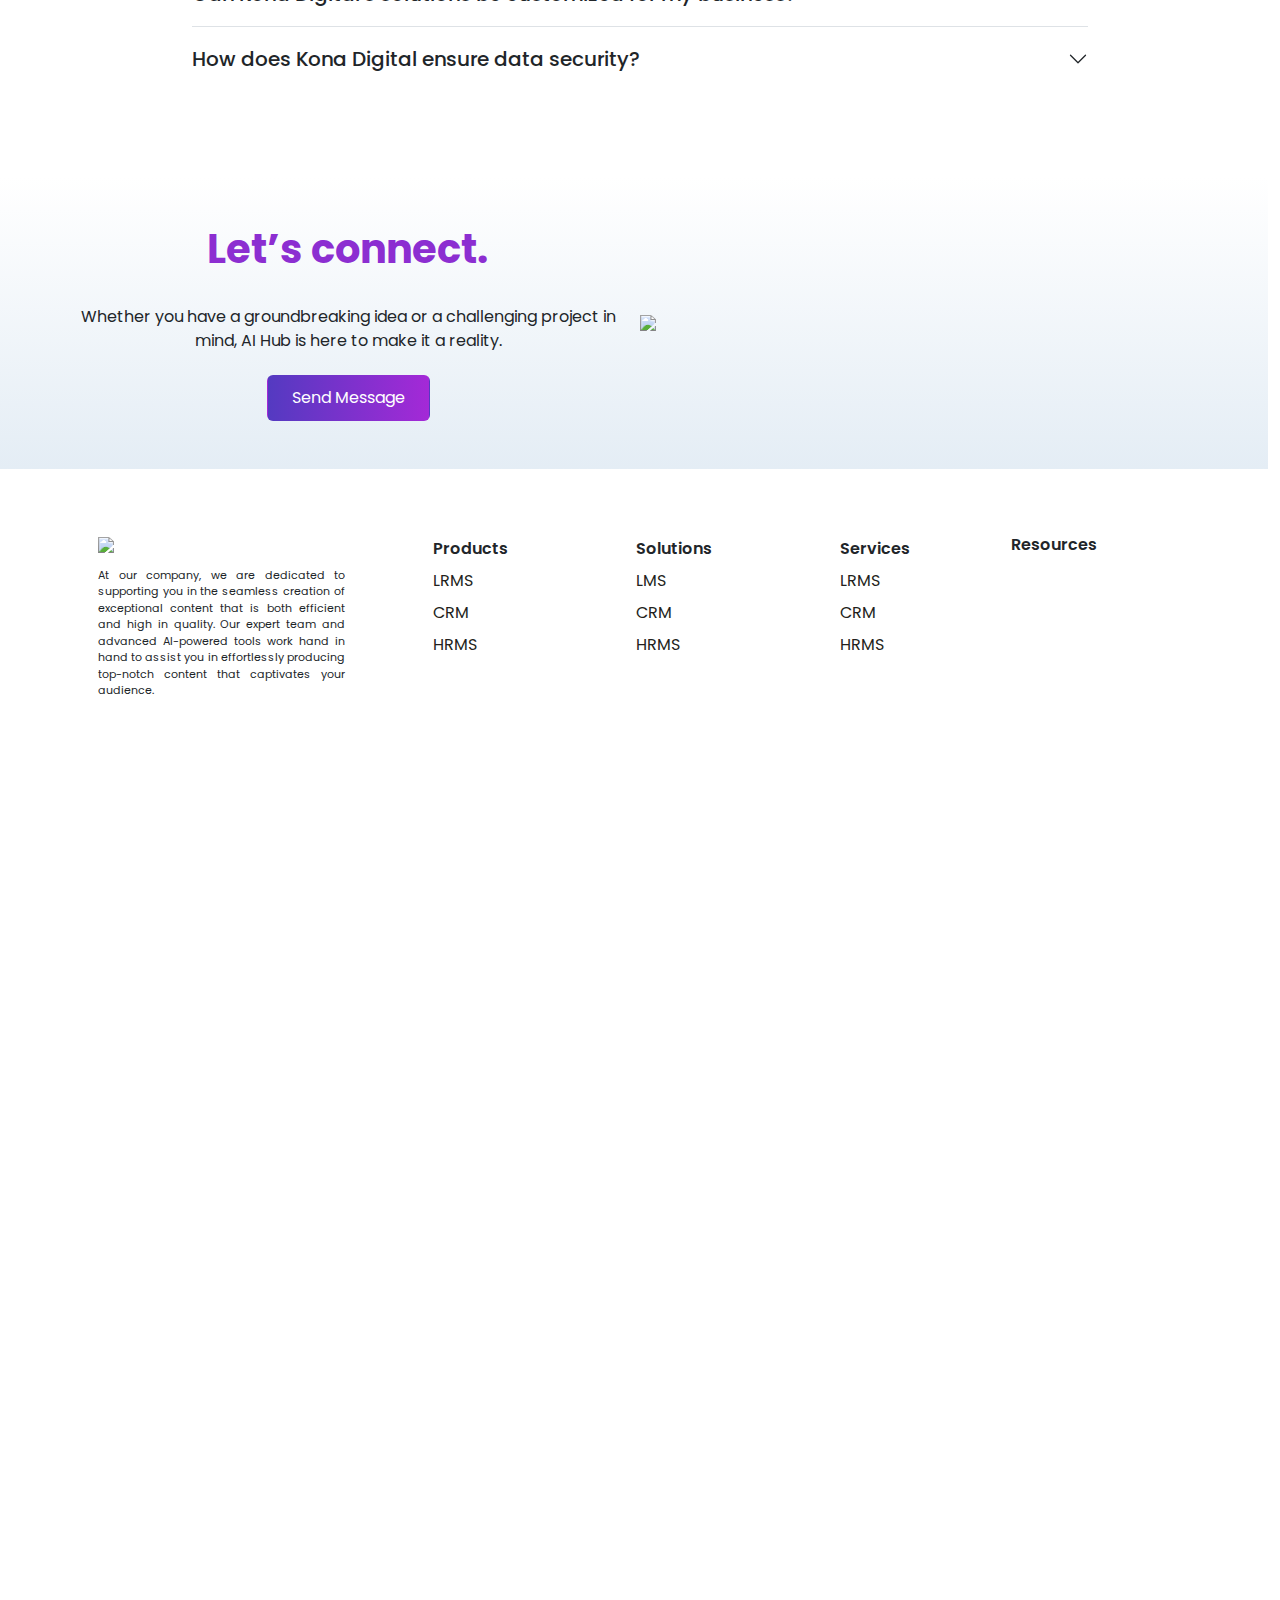
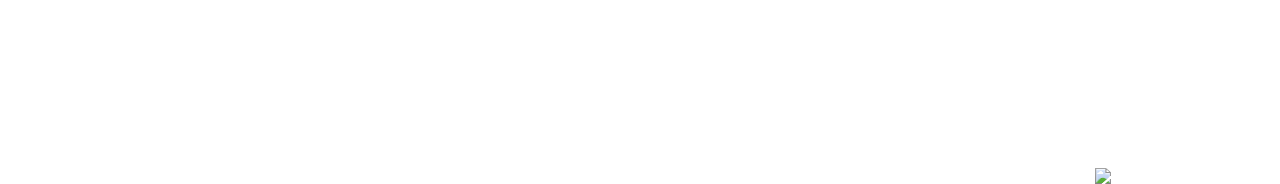
==== commit cdfbae41: "modify" ====
--- a/index.html
+++ b/index.html
@@ -4,7 +4,7 @@
 <head>
   <meta charset="UTF-8" />
   <meta name="viewport" content="width=device-width, initial-scale=1.0" />
-  <title>Document</title>
+  <title>Welcome</title>
   <link href="https://cdn.jsdelivr.net/npm/bootstrap@5.3.3/dist/css/bootstrap.min.css" rel="stylesheet"
     integrity="sha384-QWTKZyjpPEjISv5WaRU9OFeRpok6YctnYmDr5pNlyT2bRjXh0JMhjY6hW+ALEwIH" crossorigin="anonymous" />
   <link rel="stylesheet" href="./styles/index.css" />
@@ -37,10 +37,10 @@
                 Products
               </a>
               <ul class="dropdown-menu">
-                <li><a class="dropdown-item dropdown-box" href="./views/lms.html">LMS</a>
+                <li><a class="dropdown-item dropdown-box" href="/views/products.html">LMS</a>
                 </li>
-                <li><a class="dropdown-item dropdown-box" href="./views/lms.html">CRM</a></li>
-                <li><a class="dropdown-item" href="./views/lms.html">HRMS</a></li>
+                <li><a class="dropdown-item dropdown-box" href="/views/products.html">CRM</a></li>
+                <li><a class="dropdown-item" href="./views/products.html">HRMS</a></li>
               </ul>
             </li>
 
@@ -50,10 +50,10 @@
                 Solutions
               </a>
               <ul class="dropdown-menu">
-                <li><a class="dropdown-item dropdown-box" href="./views/educational.html">Educational
+                <li><a class="dropdown-item dropdown-box" href="/views/solutions.html">Educational
                     Institutions</a>
                 </li>
-                <li><a class="dropdown-item" href="./views/educational.html">Finance</a></li>
+                <li><a class="dropdown-item" href="/views/solutions.html">Finance</a></li>
             </li>
           </ul>
           </li>
@@ -64,12 +64,12 @@
             </a>
             <ul class="dropdown-menu">
               <li>
-                <a class="dropdown-item dropdown-box" href="./views/sales.html">Sales</a>
+                <a class="dropdown-item dropdown-box" href="/views/services.html">Sales</a>
               </li>
               <li>
-                <a class="dropdown-item dropdown-box" href="./views/sales.html">Services</a>
+                <a class="dropdown-item dropdown-box" href="/views/services.html">Services</a>
               </li>
-              <li><a class="dropdown-item" href="./views/sales.html">Marketing</a></li>
+              <li><a class="dropdown-item" href="/views/services.html">Marketing</a></li>
           </li>
           </ul>
 
@@ -217,7 +217,7 @@
         </p>
       </div>
       <div class="d-flex align-items-center justify-content-end info-div-2">
-        <a href="./views/lms.html" class="know-more">
+        <a href="/views/products.html" class="know-more">
           <p>Know More</p>
         </a>
         <img src="./assests/know-more.png" class="arrow" />
@@ -236,7 +236,7 @@
         </p>
       </div>
       <div class="d-flex align-items-center justify-content-end info-div-2">
-        <a href="./views/lms.html" class="know-more">
+        <a href="/views/products.html" class="know-more">
           <p>Know More</p>
         </a>
         <img src="./assests/know-more.png" class="arrow" />
@@ -255,7 +255,7 @@
         </p>
       </div>
       <div class="d-flex align-items-center justify-content-end info-div-2">
-        <a href="./views/lms.html" class="know-more">
+        <a href="/views/products.html" class="know-more">
           <p>Know More</p>
         </a>
         <img src="./assests/know-more.png" class="arrow" />
@@ -663,7 +663,7 @@
     <div class="row footer d-flex justify-content-center">
       <div class="col-3">
         <img src="./assests/ftlog.png" width="150px">
-        <p class="lg-text">At our company, we are dedicated to supporting you in the seamless creation of exceptional
+        <p style="text-align: justify;" class="lg-text">At our company, we are dedicated to supporting you in the seamless creation of exceptional
           content that is both
           efficient and high in quality. Our expert team and advanced AI-powered tools work hand in hand to assist you
           in
--- a/styles/index.css
+++ b/styles/index.css
@@ -782,11 +782,6 @@
 .modal-header .btn-close {
     color: #fff;
 }
-
-.modal-dialog {
-    /* width: 23rem; */
-}
-
 .modal-body {
     /* padding: 20px 0px 30px 30px; */
     background-color: white;
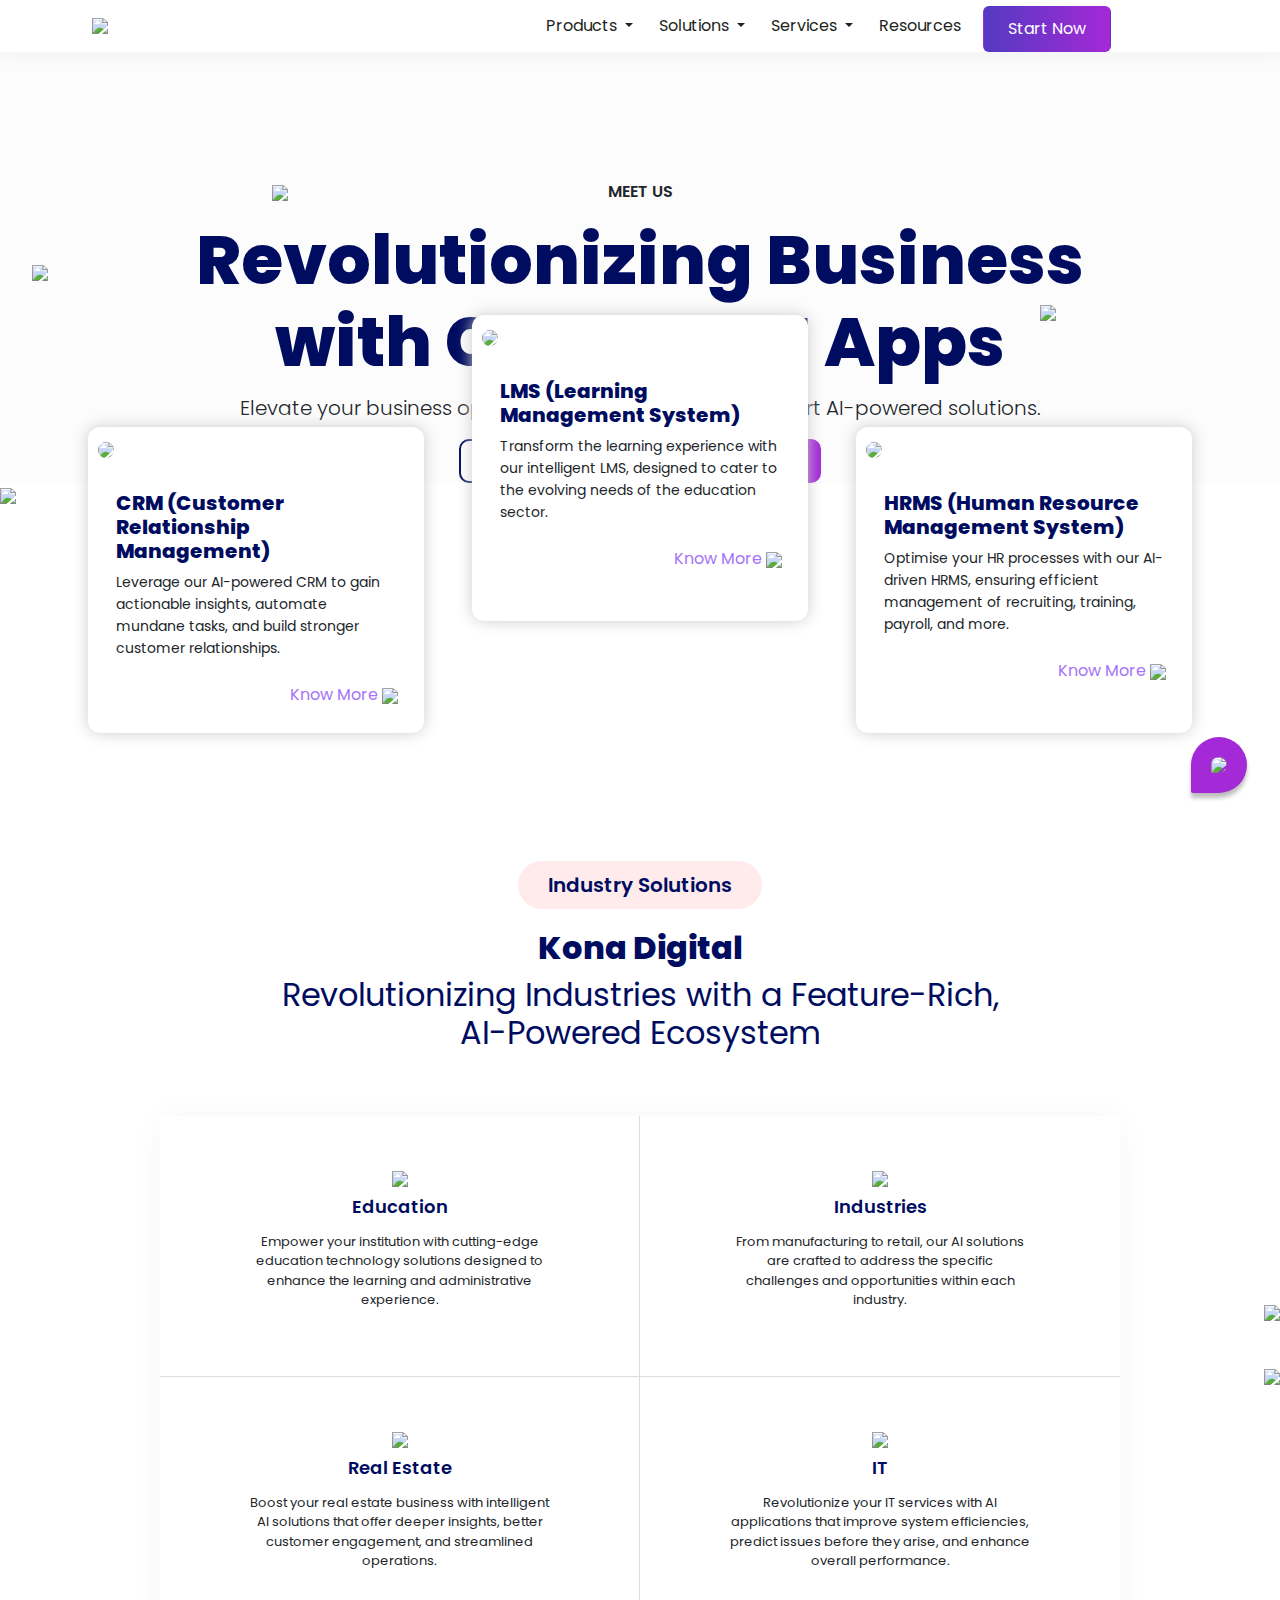
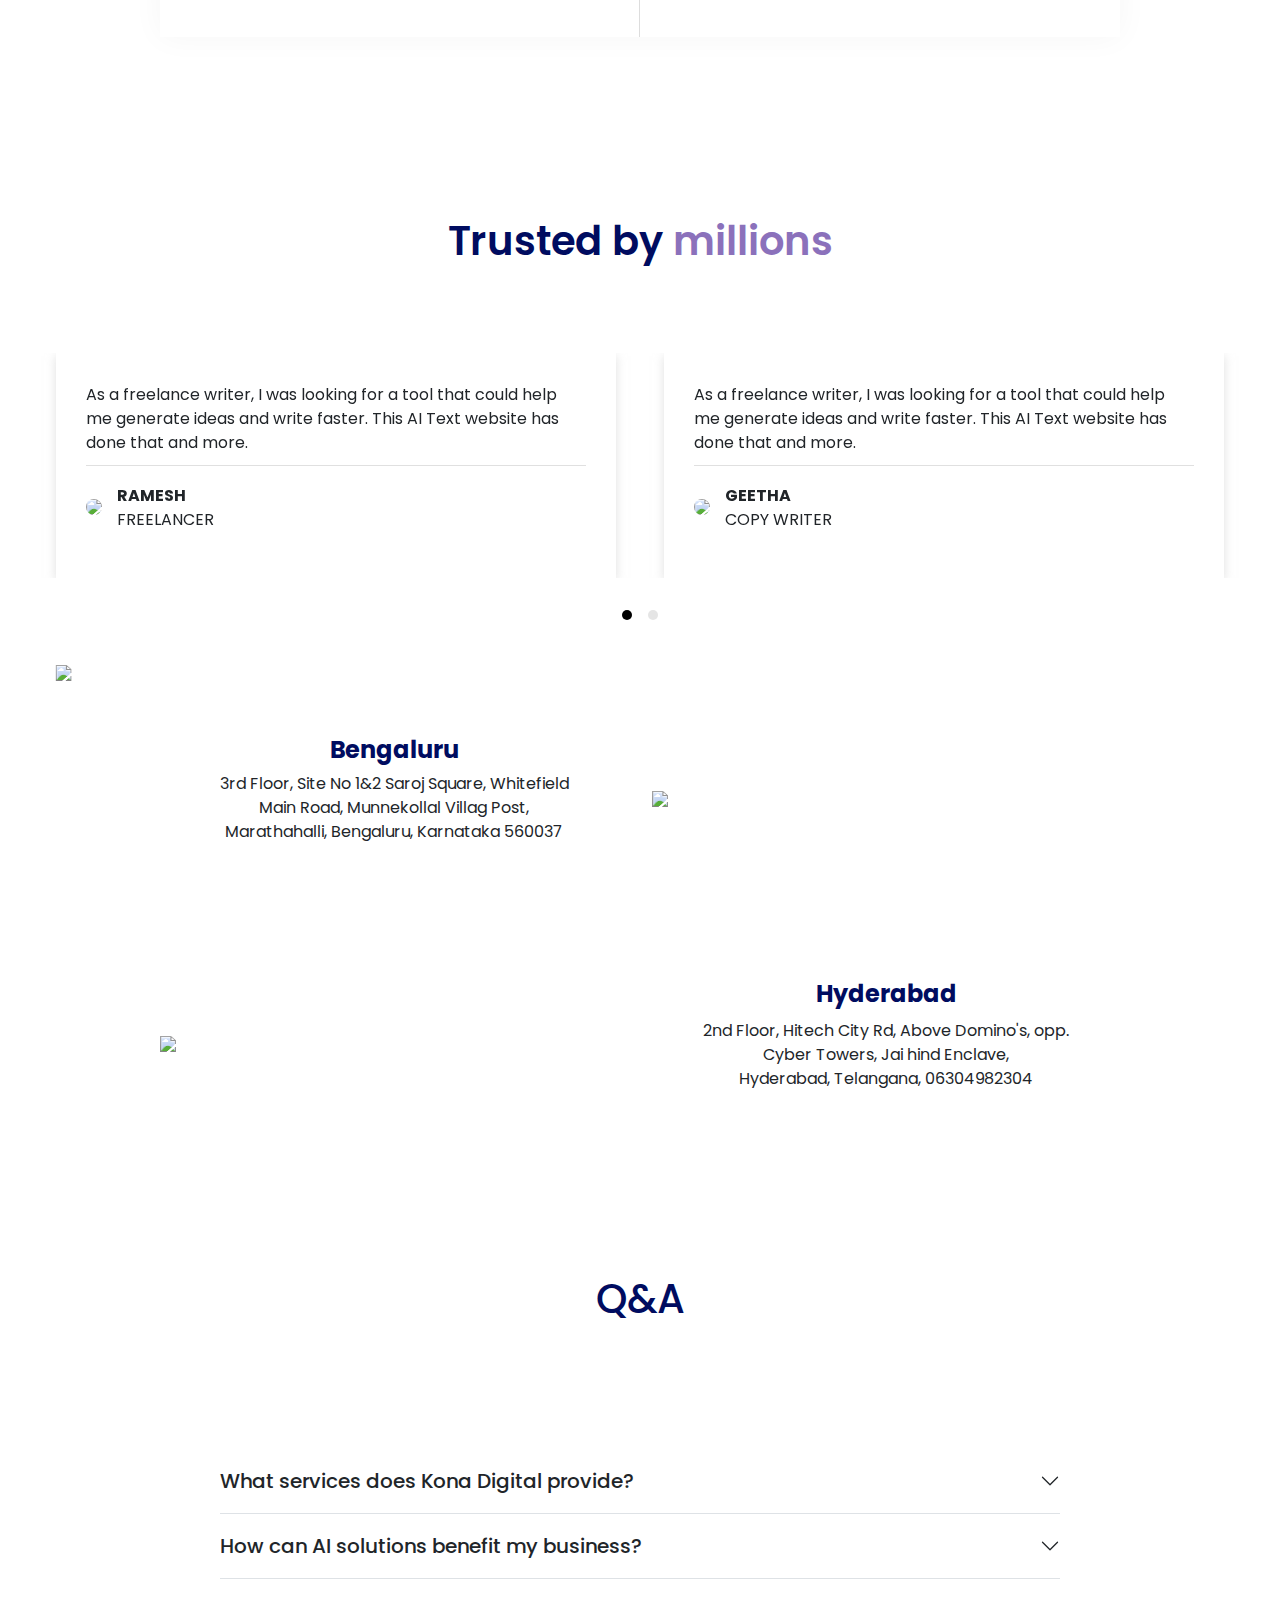
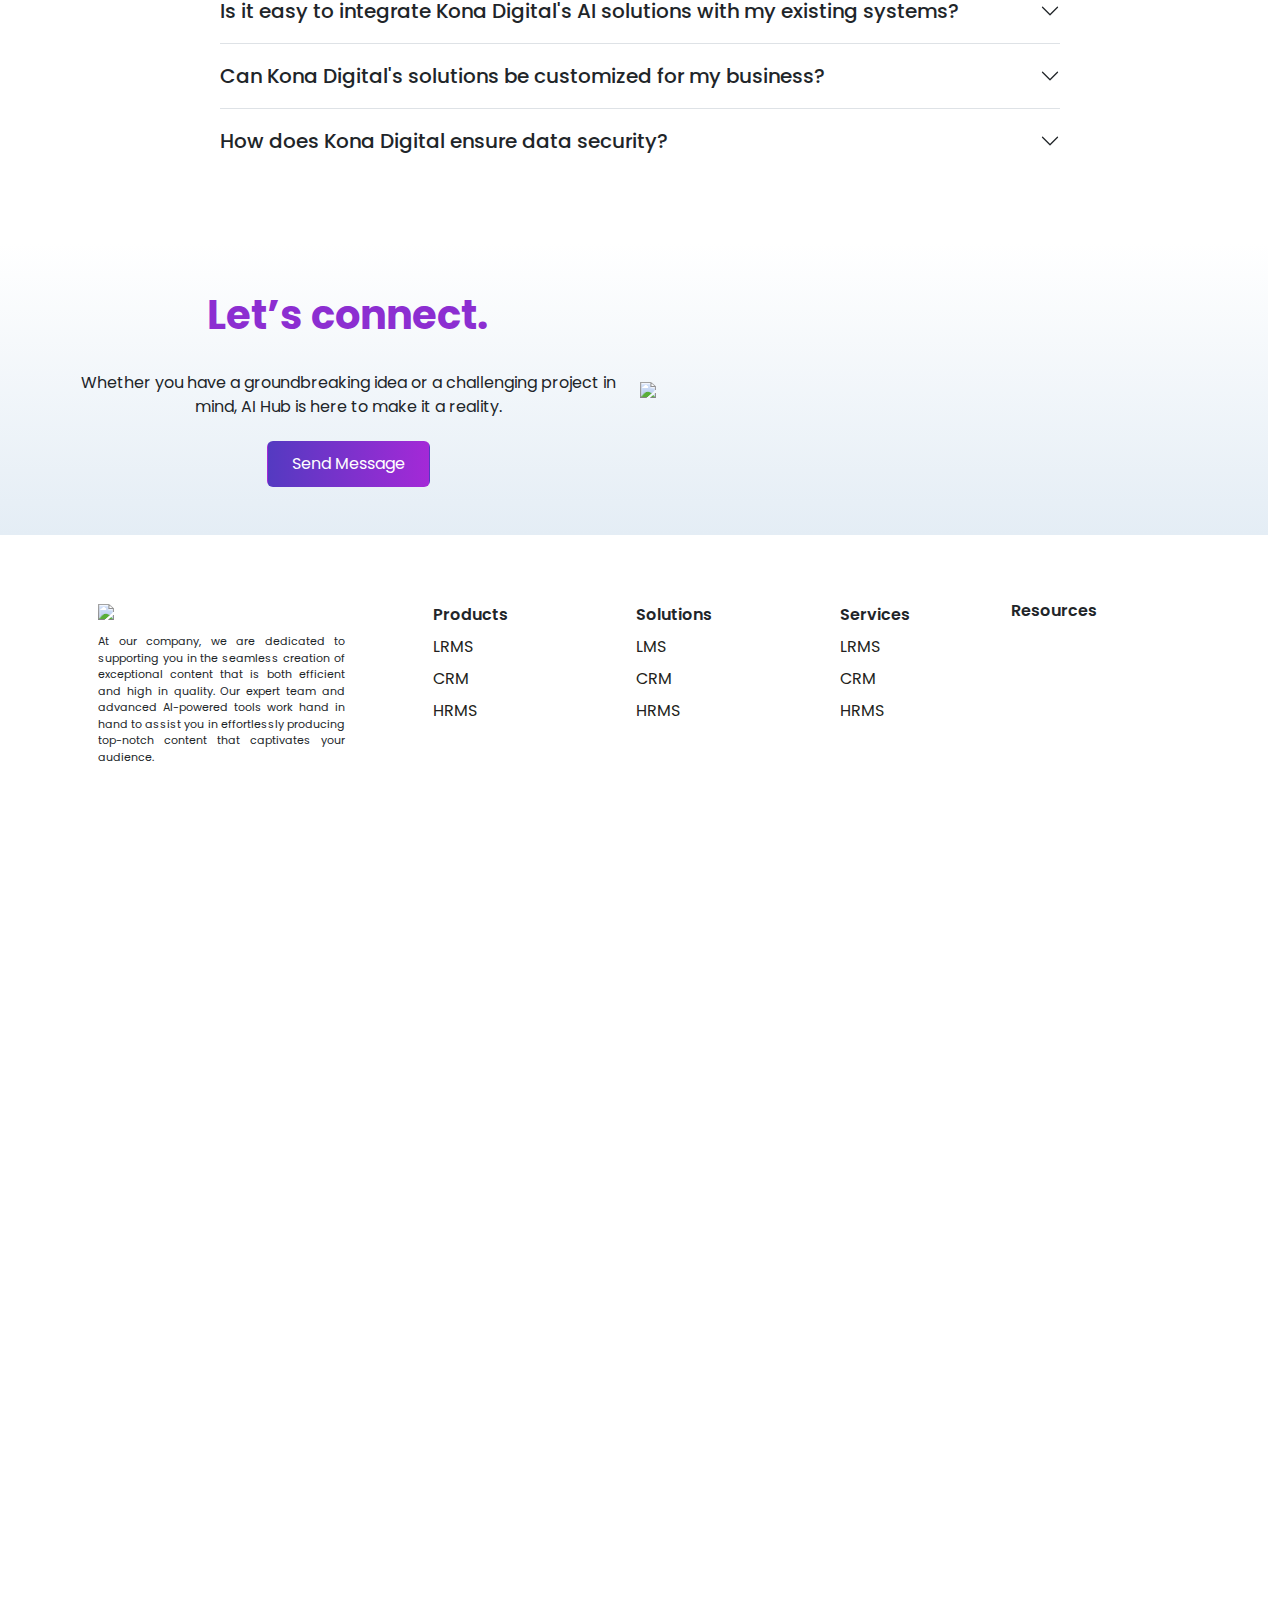
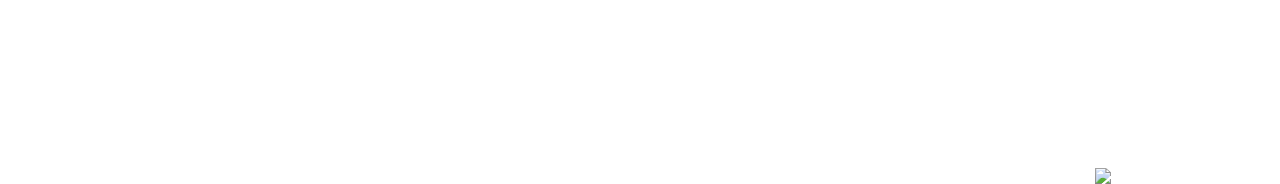
==== commit a787d66f: "modify" ====
--- a/index.html
+++ b/index.html
@@ -526,94 +526,93 @@
     </div>
   </div>
 
-  <div class="q-a">
-    <div class="blur-pink">
-      <img src="./assests/blur3.png">
-    </div>
-    <h3 class="text-center q-a-head">Q&A</h3>
-    <div class="accordion accordion-flush" id="accordionFlushExample">
-      <div class="accordion-item">
-        <h2 class="accordion-header">
-          <button class="accordion-button collapsed" type="button" data-bs-toggle="collapse"
-            data-bs-target="#flush-collapseOne" aria-expanded="false" aria-controls="flush-collapseOne">
-            What services does Kona Digital provide?
-          </button>
-        </h2>
-        <div id="flush-collapseOne" class="accordion-collapse collapse" data-bs-parent="#accordionFlushExample">
-          <div class="accordion-body">
-            Kona Digital specializes in building custom AI applications, including AI-powered CRM, LMS, and HRMS
-            solutions.
-            We also offer comprehensive marketing, sales, and service solutions tailored to the unique needs of
-            various
-            industries,
-            including education, real estate, IT, and more.
-          </div>
-        </div>
-      </div>
-      <div class="accordion-item">
-        <h2 class="accordion-header">
-          <button class="accordion-button collapsed" type="button" data-bs-toggle="collapse"
-            data-bs-target="#flush-collapseTwo" aria-expanded="false" aria-controls="flush-collapseTwo">
-            How can AI solutions benefit my business?
-          </button>
-        </h2>
-        <div id="flush-collapseTwo" class="accordion-collapse collapse" data-bs-parent="#accordionFlushExample">
-          <div class="accordion-body">
-            AI solutions can automate repetitive tasks, provide valuable insights through predictive analytics,
-            enhance personalized interactions, improve operational efficiency, and ultimately drive better business
-            outcomes.
-            Whether it's managing customer relationships, optimizing HR processes, or enhancing learning experiences,
-            our AI solutions are designed to meet your specific needs.
-          </div>
-        </div>
-      </div>
-      <div class="accordion-item">
-        <h2 class="accordion-header">
-          <button class="accordion-button collapsed" type="button" data-bs-toggle="collapse"
-            data-bs-target="#flush-collapseThree" aria-expanded="false" aria-controls="flush-collapseThree">
-            Is it easy to integrate Kona Digital's AI solutions with my existing systems?
-          </button>
-        </h2>
-        <div id="flush-collapseThree" class="accordion-collapse collapse" data-bs-parent="#accordionFlushExample">
-          <div class="accordion-body">
-            Yes, our AI solutions are designed to seamlessly integrate with various existing tools and platforms,
-            ensuring a smooth transition and consistency across your workflows. This minimizes disruption and maximizes
-            efficiency.
-          </div>
-        </div>
-      </div>
-      <div class="accordion-item">
-        <h2 class="accordion-header">
-          <button class="accordion-button collapsed" type="button" data-bs-toggle="collapse"
-            data-bs-target="#flush-collapseFour" aria-expanded="false" aria-controls="flush-collapseFour">
-            Can Kona Digital's solutions be customized for my business?
-          </button>
-        </h2>
-        <div id="flush-collapseFour" class="accordion-collapse collapse" data-bs-parent="#accordionFlushExample">
-          <div class="accordion-body">
-            Absolutely. We understand that every business is unique. Our AI solutions are highly customizable,
-            allowing us to tailor features, workflows, and dashboards to align with your specific business processes and
-            objectives.
-          </div>
-        </div>
-      </div>
-      <div class="accordion-item">
-        <h2 class="accordion-header">
-          <button class="accordion-button collapsed" type="button" data-bs-toggle="collapse"
-            data-bs-target="#flush-collapseFive" aria-expanded="false" aria-controls="flush-collapseFive">
-            How does Kona Digital ensure data security?
-          </button>
-        </h2>
-        <div id="flush-collapseFive" class="accordion-collapse collapse" data-bs-parent="#accordionFlushExample">
-          <div class="accordion-body">
-            We prioritize data security and comply with industry-leading standards and regulations.
-            Our solutions include robust security measures such as data encryption, access control,
-            and regular security audits to ensure your information.
-          </div>
-        </div>
-      </div>
-    </div>
-  </div>
+  <section id=" accordion-container">
+    <div>
+        <h1 class="text-center fs-1 p-5" style="color: #000C60;">Q&A</h1>
+    </div>
+    <div class="accordion accordion-flush mx-auto" id="accordionFlushExample">
+        <div class="accordion-item">
+          <h2 class="accordion-header">
+            <button class="accordion-button collapsed" type="button" data-bs-toggle="collapse"
+              data-bs-target="#flush-collapseOne" aria-expanded="false" aria-controls="flush-collapseOne">
+              What services does Kona Digital provide?
+            </button>
+          </h2>
+          <div id="flush-collapseOne" class="accordion-collapse collapse" data-bs-parent="#accordionFlushExample">
+            <div class="accordion-body">
+              Kona Digital specializes in building custom AI applications, including AI-powered CRM, LMS, and HRMS
+              solutions.
+              We also offer comprehensive marketing, sales, and service solutions tailored to the unique needs of various
+              industries,
+              including education, real estate, IT, and more.
+            </div>
+          </div>
+        </div>
+        <div class="accordion-item">
+          <h2 class="accordion-header">
+            <button class="accordion-button collapsed" type="button" data-bs-toggle="collapse"
+              data-bs-target="#flush-collapseTwo" aria-expanded="false" aria-controls="flush-collapseTwo">
+              How can AI solutions benefit my business?
+            </button>
+          </h2>
+          <div id="flush-collapseTwo" class="accordion-collapse collapse" data-bs-parent="#accordionFlushExample">
+            <div class="accordion-body">
+              AI solutions can automate repetitive tasks, provide valuable insights through predictive analytics,
+              enhance personalized interactions, improve operational efficiency, and ultimately drive better business
+              outcomes.
+              Whether it's managing customer relationships, optimizing HR processes, or enhancing learning experiences,
+              our AI solutions are designed to meet your specific needs.
+            </div>
+          </div>
+        </div>
+        <div class="accordion-item">
+          <h2 class="accordion-header">
+            <button class="accordion-button collapsed" type="button" data-bs-toggle="collapse"
+              data-bs-target="#flush-collapseThree" aria-expanded="false" aria-controls="flush-collapseThree">
+              Is it easy to integrate Kona Digital's AI solutions with my existing systems?
+            </button>
+          </h2>
+          <div id="flush-collapseThree" class="accordion-collapse collapse" data-bs-parent="#accordionFlushExample">
+            <div class="accordion-body">
+              Yes, our AI solutions are designed to seamlessly integrate with various existing tools and platforms,
+              ensuring a smooth transition and consistency across your workflows. This minimizes disruption and maximizes
+              efficiency.
+            </div>
+          </div>
+        </div>
+        <div class="accordion-item">
+          <h2 class="accordion-header">
+            <button class="accordion-button collapsed" type="button" data-bs-toggle="collapse"
+              data-bs-target="#flush-collapseFour" aria-expanded="false" aria-controls="flush-collapseFour">
+              Can Kona Digital's solutions be customized for my business?
+            </button>
+          </h2>
+          <div id="flush-collapseFour" class="accordion-collapse collapse" data-bs-parent="#accordionFlushExample">
+            <div class="accordion-body">
+              Absolutely. We understand that every business is unique. Our AI solutions are highly customizable,
+              allowing us to tailor features, workflows, and dashboards to align with your specific business processes and
+              objectives.
+            </div>
+          </div>
+        </div>
+        <div class="accordion-item">
+          <h2 class="accordion-header">
+            <button class="accordion-button collapsed" type="button" data-bs-toggle="collapse"
+              data-bs-target="#flush-collapseFive" aria-expanded="false" aria-controls="flush-collapseFive">
+              How does Kona Digital ensure data security?
+            </button>
+          </h2>
+          <div id="flush-collapseFive" class="accordion-collapse collapse" data-bs-parent="#accordionFlushExample">
+            <div class="accordion-body">
+              We prioritize data security and comply with industry-leading standards and regulations.
+              Our solutions include robust security measures such as data encryption, access control,
+              and regular security audits to ensure your information.
+            </div>
+          </div>
+        </div>
+      </div>
+    </div>
+</section>
 
 
   <div class="row connect-row d-flex justify-content-center align-items-center">
--- a/styles/index.css
+++ b/styles/index.css
@@ -689,7 +689,7 @@
 }
 
 .accordion {
-    padding: 70px 0px;
+    padding: 70px 220px;
 }
 
 .blur-pink {
@@ -1363,6 +1363,12 @@
     .corousel-2 .corousel-body {
         padding: 20px 0px;
     }
+    .accordion {
+        padding: 10px 15px;
+    }
+    .accordion-container div>h1 {
+
+    }
 }
 
 /* Small devices (portrait tablets and large phones, 600px and up) */
